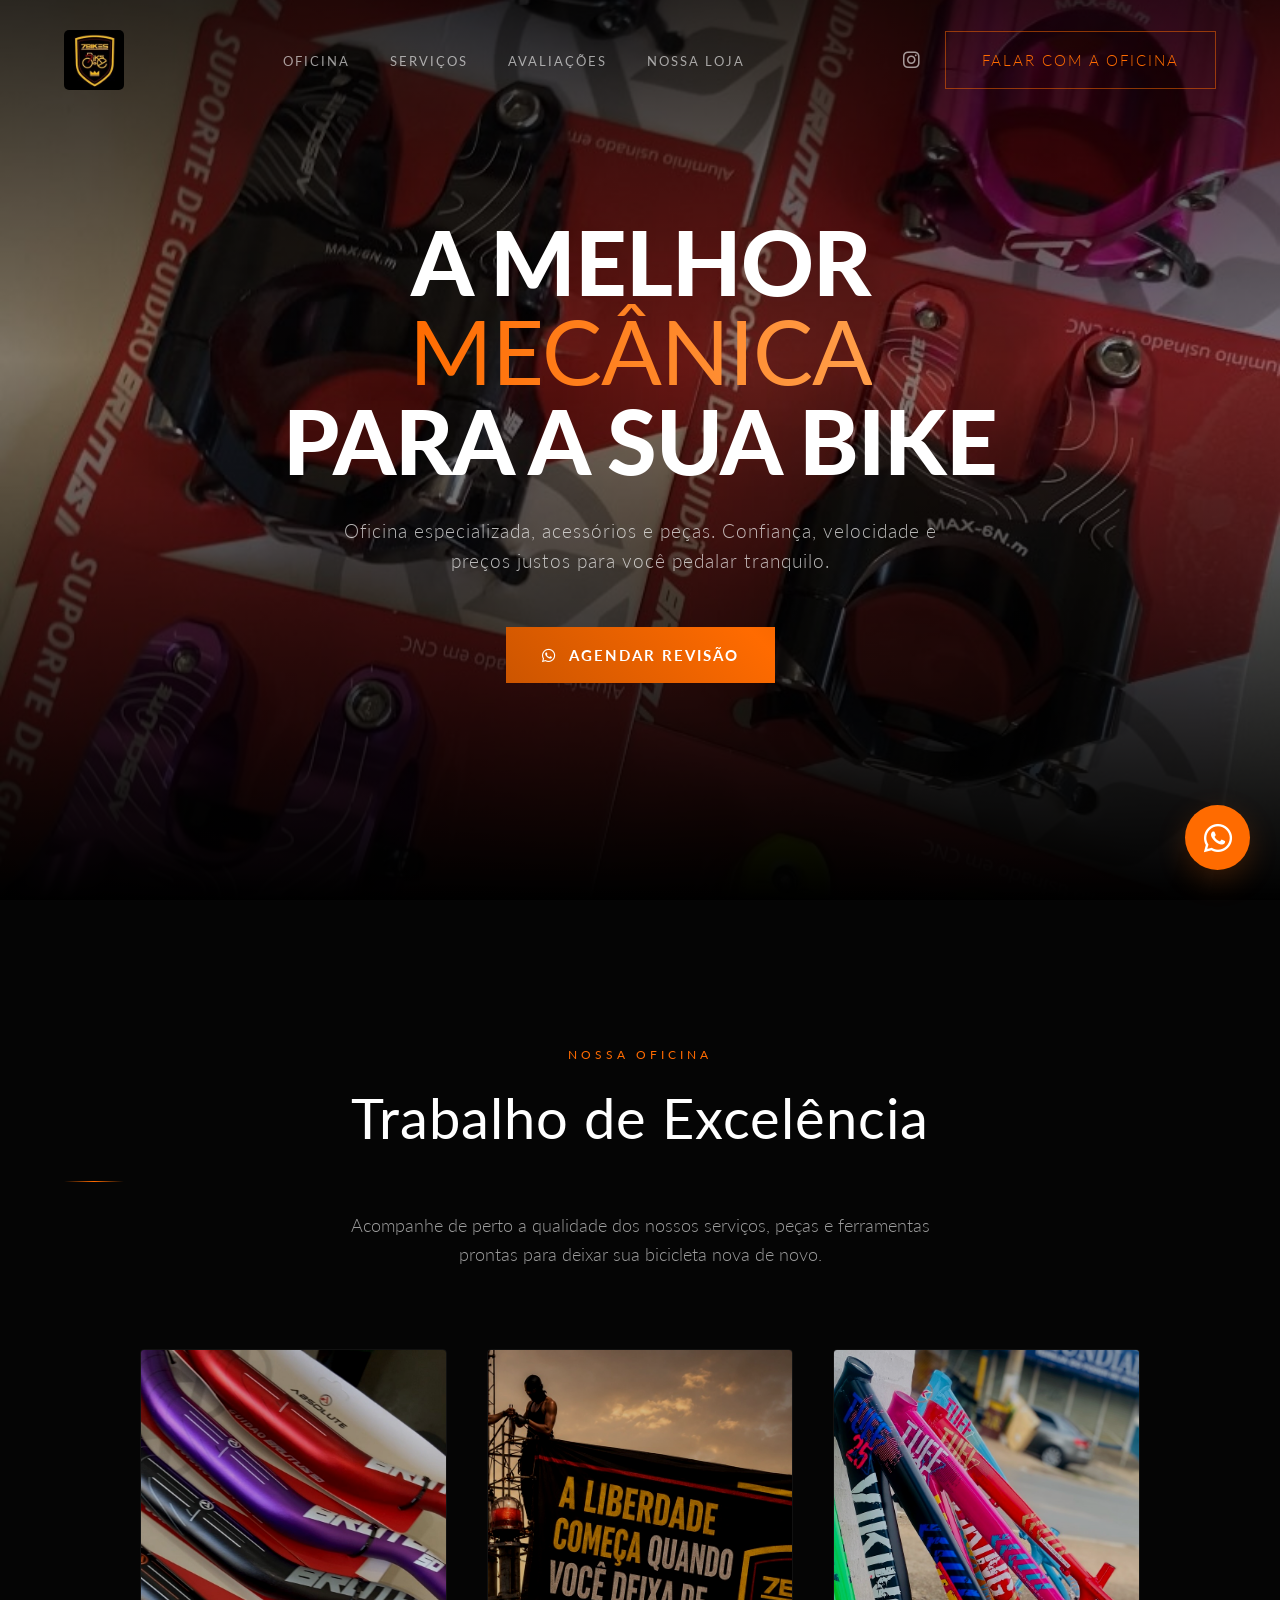
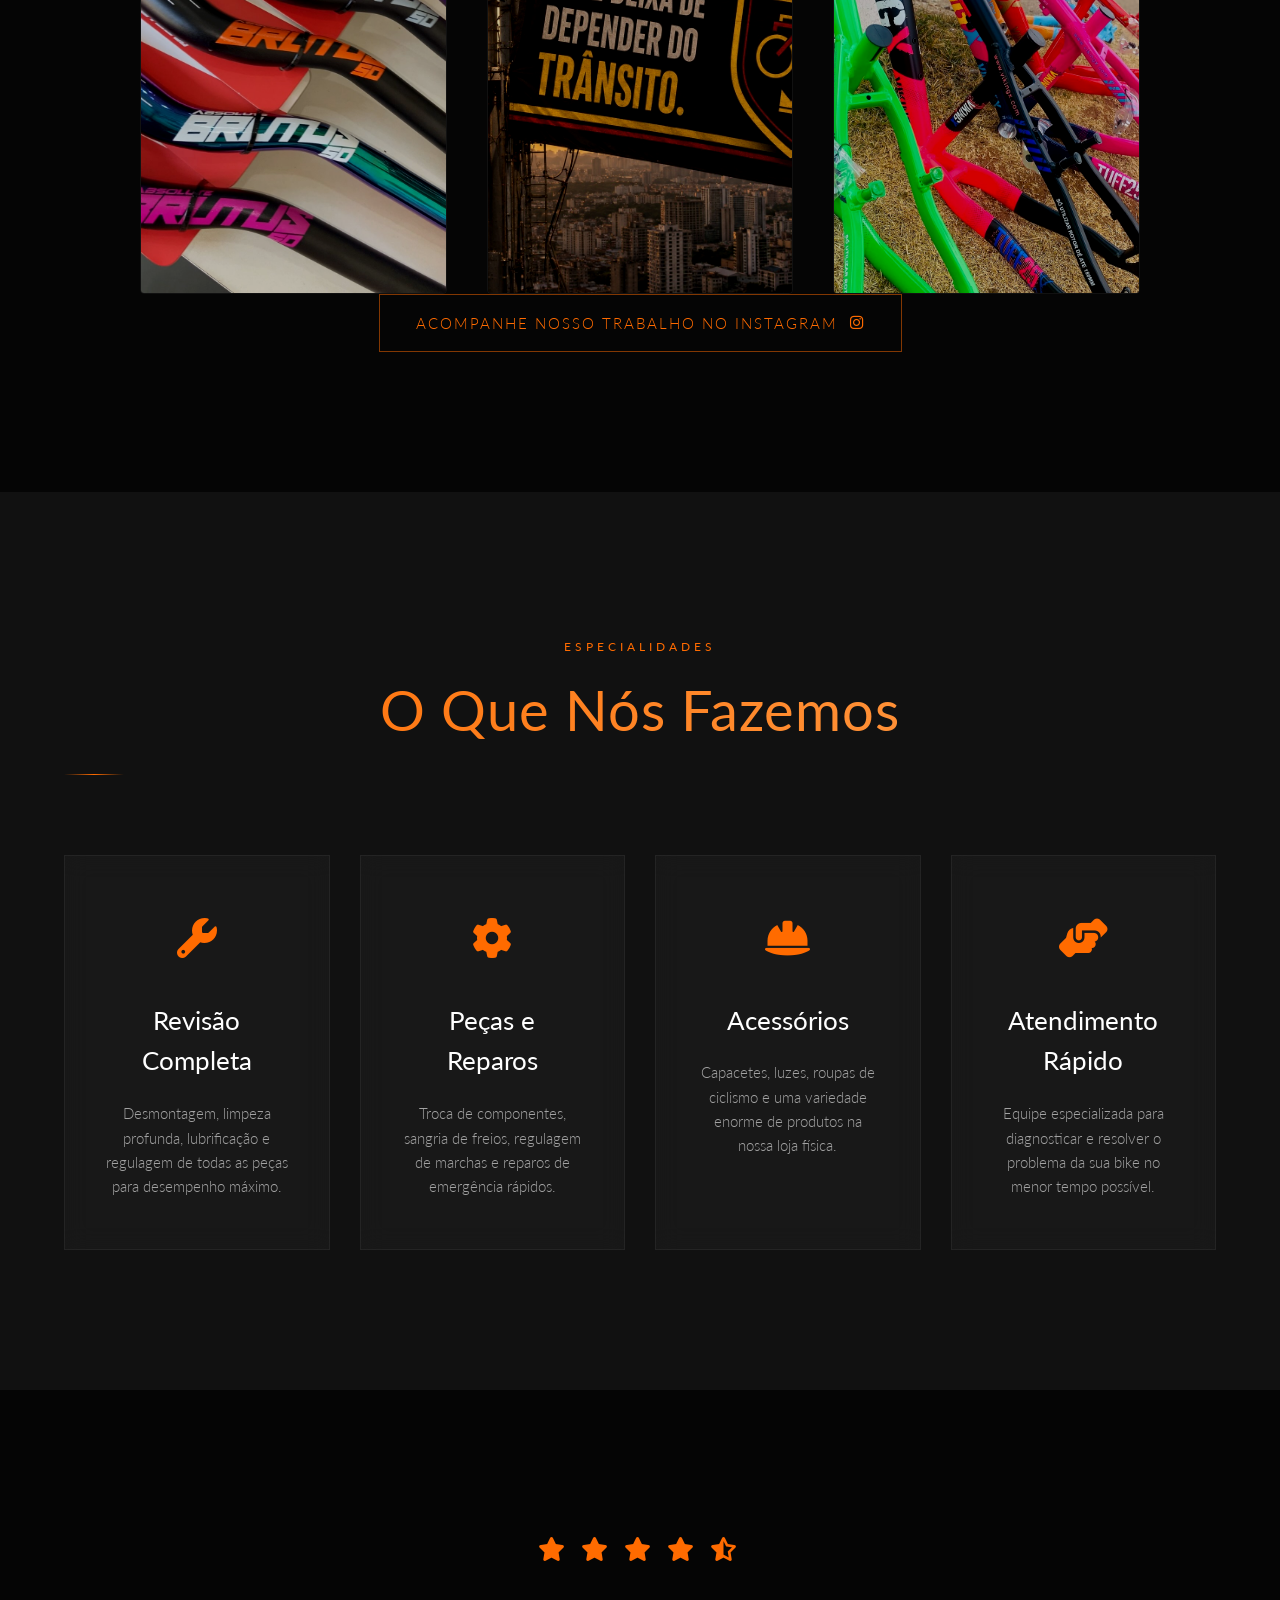
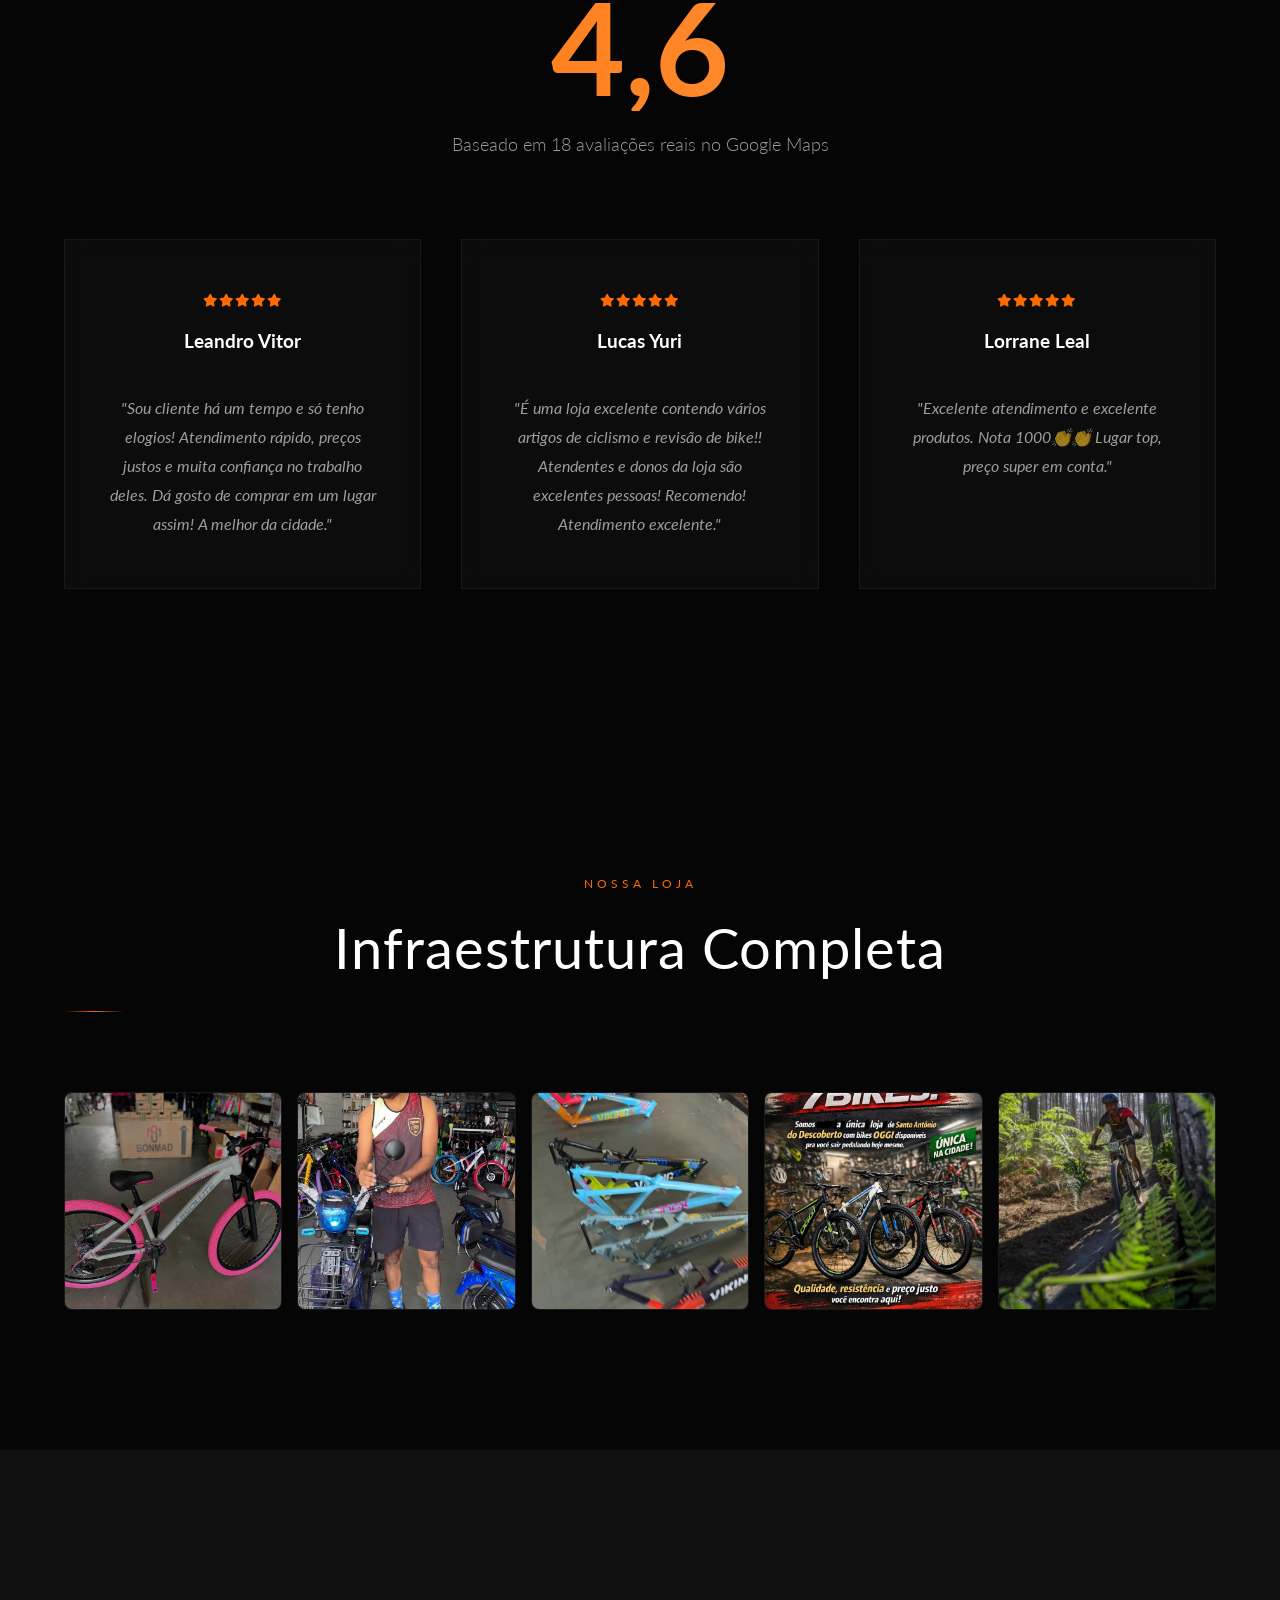
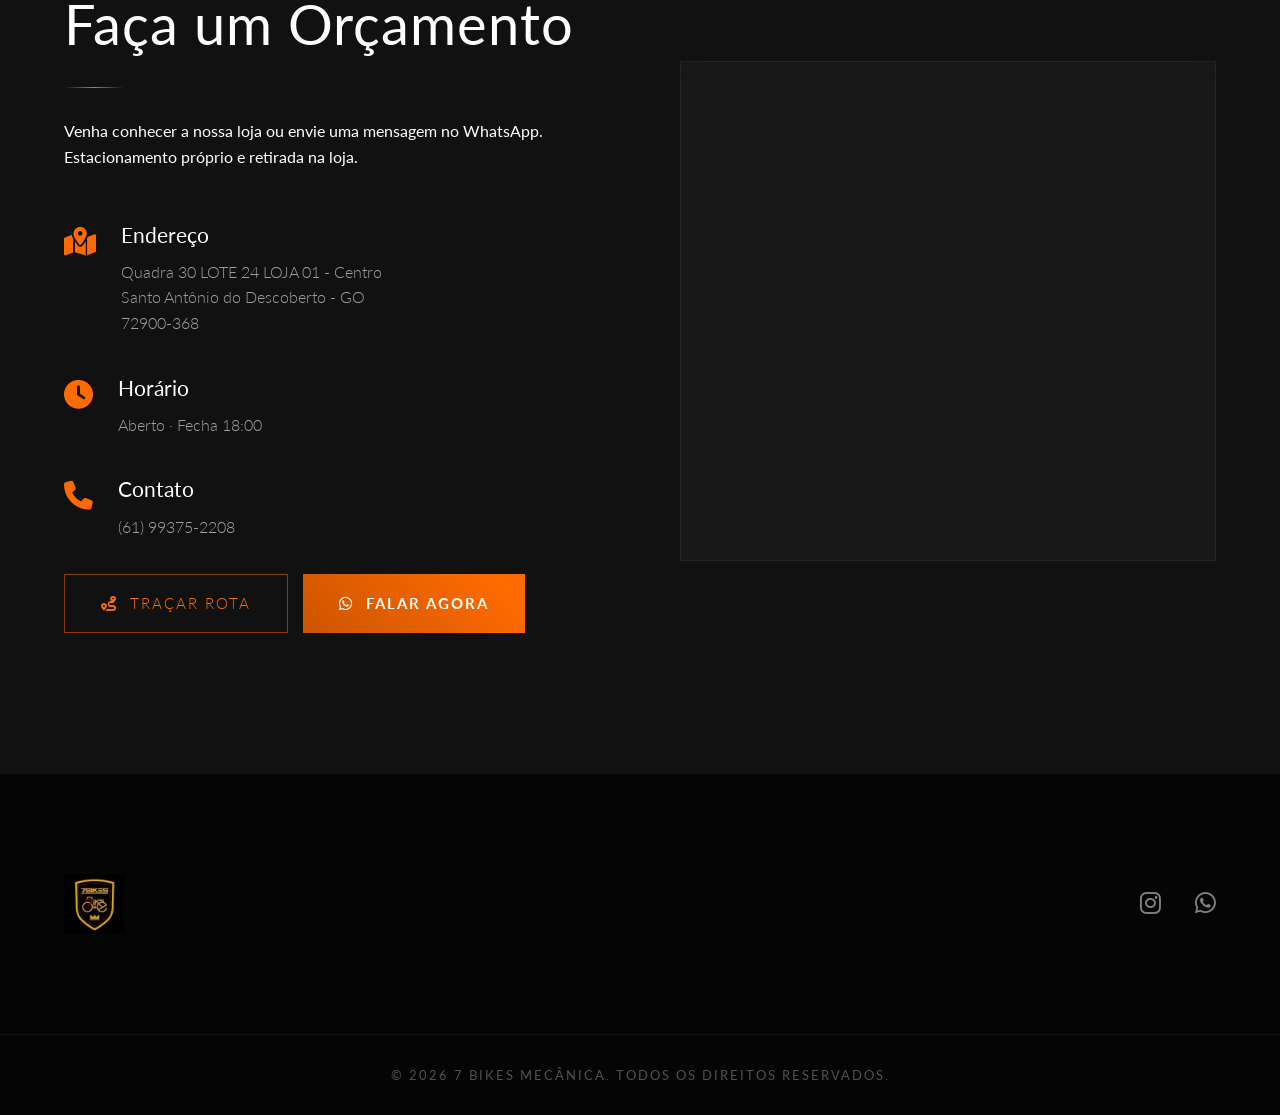
==== index.html @ 2db112a1 "feat: initial commit for 7 Bikes mechanical shop template" ====
<!DOCTYPE html>
<html lang="pt-BR">
<head>
    <meta charset="UTF-8">
    <meta name="viewport" content="width=device-width, initial-scale=1.0">
    <title>7 Bikes | Mecânica de Bike e Acessórios</title>
    <meta name="description" content="Especialistas em mecânica, revisão e acessórios para bicicletas em Santo Antônio do Descoberto. Confiança, agilidade e excelência.">
    
    <!-- Favicon -->
    <link rel="icon" href="data:image/svg+xml,<svg xmlns=%22http://www.w3.org/2000/svg%22 viewBox=%220 0 100 100%22><text y=%22.9em%22 font-size=%2290%22>🚴</text></svg>">
    
    <!-- Fonts -->
    <link rel="preconnect" href="https://fonts.googleapis.com">
    <link rel="preconnect" href="https://fonts.gstatic.com" crossorigin>
    <link href="https://fonts.googleapis.com/css2?family=Lato:wght@300;400;700;900&display=swap" rel="stylesheet">
    
    <!-- Icons -->
    <link rel="stylesheet" href="https://cdnjs.cloudflare.com/ajax/libs/font-awesome/6.4.0/css/all.min.css">
    
    <!-- AOS Animation CSS -->
    <link href="https://unpkg.com/aos@2.3.1/dist/aos.css" rel="stylesheet">

    <!-- CSS -->
    <link rel="stylesheet" href="style.css">
</head>
<body>

    <!-- Header -->
    <header class="header">
        <div class="container header__inner">
            <a href="#" class="logo" data-aos="fade-down" data-aos-duration="1000">
                <img src="img/logo.jpg" alt="7 Bikes Logo" style="height: 60px; border-radius: 5px; object-fit: contain;">
            </a>
            <nav class="nav" data-aos="fade-down" data-aos-duration="1000" data-aos-delay="200">
                <ul class="nav__list">
                    <li><a href="#experiencia" class="nav__link">Oficina</a></li>
                    <li><a href="#especialidades" class="nav__link">Serviços</a></li>
                    <li><a href="#depoimentos" class="nav__link">Avaliações</a></li>
                    <li><a href="#localizacao" class="nav__link">Nossa Loja</a></li>
                </ul>
            </nav>
            <div class="header__actions d-none-mobile" data-aos="fade-down" data-aos-duration="1000" data-aos-delay="400">
                <a href="https://www.instagram.com/7bikes_sad/" target="_blank" class="social-icon">
                    <i class="fa-brands fa-instagram"></i>
                </a>
                <a href="https://wa.me/5561993752208?text=Olá,%20preciso%20de%20ajuda%20com%20minha%20bike!" target="_blank" class="btn btn--outline">
                    Falar com a Oficina
                </a>
            </div>
        </div>
    </header>

    <!-- Hero Section -->
    <section class="hero" id="home" style="background: url('img/img10.jpg') center/cover no-repeat;">
        <div class="hero__overlay"></div>
        <div class="container hero__content text-center">
            <h1 class="hero__title" data-aos="fade-up" data-aos-duration="1500" style="font-weight: 900; text-transform: uppercase;">A Melhor <em class="text-gold-gradient" style="font-style: normal;">Mecânica</em><br>Para a sua Bike</h1>
            <p class="hero__subtitle" data-aos="fade-up" data-aos-duration="1500" data-aos-delay="300">Oficina especializada, acessórios e peças. Confiança, velocidade e preços justos para você pedalar tranquilo.</p>
            <div class="hero__actions justify-center" data-aos="zoom-in" data-aos-duration="1500" data-aos-delay="600">
                <a href="https://wa.me/5561993752208?text=Olá,%20gostaria%20de%20agendar%20uma%20revisão!" target="_blank" class="btn btn--primary">
                    <i class="fa-brands fa-whatsapp"></i> Agendar Revisão
                </a>
            </div>
        </div>
    </section>

    <!-- Oficina Section -->
    <section class="reels section" id="experiencia">
        <div class="container">
            <div class="section__header text-center" data-aos="fade-up">
                <span class="section__tag">Nossa Oficina</span>
                <h2 class="section__title">Trabalho de Excelência</h2>
                <div class="section__divider mx-auto"></div>
                <p class="section__subtitle">Acompanhe de perto a qualidade dos nossos serviços, peças e ferramentas prontas para deixar sua bicicleta nova de novo.</p>
            </div>

            <div class="reels__grid">
                <!-- Foto 1 -->
                <div class="reel-card" data-aos="fade-up" data-aos-delay="100">
                    <img src="img/img15.jpg" alt="Oficina" class="reel-card__img">
                </div>
                <!-- Foto 2 -->
                <div class="reel-card" data-aos="fade-up" data-aos-delay="300">
                    <img src="img/img2.jpg" alt="Oficina" class="reel-card__img">
                </div>
                <!-- Foto 3 -->
                <div class="reel-card" data-aos="fade-up" data-aos-delay="500">
                    <img src="img/img18.jpg" alt="Oficina" class="reel-card__img">
                </div>
            </div>
            
            <div class="text-center mt-5" data-aos="fade-in" data-aos-delay="600">
                <a href="https://www.instagram.com/7bikes_sad/" target="_blank" class="btn btn--outline">
                    Acompanhe nosso trabalho no Instagram <i class="fa-brands fa-instagram ml-2"></i>
                </a>
            </div>
        </div>
    </section>

    <!-- Serviços Section -->
    <section class="services section" id="especialidades" style="background: var(--color-bg-surface);">
        <div class="container">
            <div class="section__header text-center" data-aos="fade-up">
                <span class="section__tag">Especialidades</span>
                <h2 class="section__title text-gold-gradient">O Que Nós Fazemos</h2>
                <div class="section__divider mx-auto"></div>
            </div>

            <div class="services__grid">
                <div class="service-card glass" data-aos="fade-up" data-aos-delay="100">
                    <div class="service-card__icon"><i class="fa-solid fa-wrench"></i></div>
                    <h3 class="service-card__title">Revisão Completa</h3>
                    <p class="service-card__desc">Desmontagem, limpeza profunda, lubrificação e regulagem de todas as peças para desempenho máximo.</p>
                </div>
                <div class="service-card glass" data-aos="fade-up" data-aos-delay="200">
                    <div class="service-card__icon"><i class="fa-solid fa-gear"></i></div>
                    <h3 class="service-card__title">Peças e Reparos</h3>
                    <p class="service-card__desc">Troca de componentes, sangria de freios, regulagem de marchas e reparos de emergência rápidos.</p>
                </div>
                <div class="service-card glass" data-aos="fade-up" data-aos-delay="300">
                    <div class="service-card__icon"><i class="fa-solid fa-helmet-safety"></i></div>
                    <h3 class="service-card__title">Acessórios</h3>
                    <p class="service-card__desc">Capacetes, luzes, roupas de ciclismo e uma variedade enorme de produtos na nossa loja física.</p>
                </div>
                <div class="service-card glass" data-aos="fade-up" data-aos-delay="400">
                    <div class="service-card__icon"><i class="fa-solid fa-handshake-angle"></i></div>
                    <h3 class="service-card__title">Atendimento Rápido</h3>
                    <p class="service-card__desc">Equipe especializada para diagnosticar e resolver o problema da sua bike no menor tempo possível.</p>
                </div>
            </div>
        </div>
    </section>

    <!-- Testimonials / Authority Section -->
    <section class="testimonials section" id="depoimentos">
        <div class="container">
            <div class="authority-banner text-center mb-5" data-aos="zoom-in">
                <div class="stars">
                    <i class="fa-solid fa-star"></i>
                    <i class="fa-solid fa-star"></i>
                    <i class="fa-solid fa-star"></i>
                    <i class="fa-solid fa-star"></i>
                    <i class="fa-solid fa-star-half-stroke"></i>
                </div>
                <h2 class="authority-score text-gold-gradient">4,6</h2>
                <p class="section__subtitle" style="margin-top: 20px;">Baseado em 18 avaliações reais no Google Maps</p>
            </div>

            <div class="testimonials__grid" style="grid-template-columns: repeat(auto-fit, minmax(300px, 1fr));">
                <!-- Testimonial 1 -->
                <div class="testimonial-card glass" data-aos="fade-up" data-aos-delay="100">
                    <div class="testimonial-card__header">
                        <div class="stars-small">
                            <i class="fa-solid fa-star"></i><i class="fa-solid fa-star"></i><i class="fa-solid fa-star"></i><i class="fa-solid fa-star"></i><i class="fa-solid fa-star"></i>
                        </div>
                        <h4>Leandro Vitor</h4>
                    </div>
                    <p class="testimonial-card__text">"Sou cliente há um tempo e só tenho elogios! Atendimento rápido, preços justos e muita confiança no trabalho deles. Dá gosto de comprar em um lugar assim! A melhor da cidade."</p>
                </div>
                
                <!-- Testimonial 2 -->
                <div class="testimonial-card glass" data-aos="fade-up" data-aos-delay="300">
                    <div class="testimonial-card__header">
                        <div class="stars-small">
                            <i class="fa-solid fa-star"></i><i class="fa-solid fa-star"></i><i class="fa-solid fa-star"></i><i class="fa-solid fa-star"></i><i class="fa-solid fa-star"></i>
                        </div>
                        <h4>Lucas Yuri</h4>
                    </div>
                    <p class="testimonial-card__text">"É uma loja excelente contendo vários artigos de ciclismo e revisão de bike!! Atendentes e donos da loja são excelentes pessoas! Recomendo! Atendimento excelente."</p>
                </div>

                <!-- Testimonial 3 -->
                <div class="testimonial-card glass" data-aos="fade-up" data-aos-delay="500">
                    <div class="testimonial-card__header">
                        <div class="stars-small">
                            <i class="fa-solid fa-star"></i><i class="fa-solid fa-star"></i><i class="fa-solid fa-star"></i><i class="fa-solid fa-star"></i><i class="fa-solid fa-star"></i>
                        </div>
                        <h4>Lorrane Leal</h4>
                    </div>
                    <p class="testimonial-card__text">"Excelente atendimento e excelente produtos. Nota 1000👏👏 Lugar top, preço super em conta."</p>
                </div>
            </div>
        </div>
    </section>

    <!-- Gallery Masonry -->
    <section class="gallery section">
        <div class="container" data-aos="fade-up">
            <div class="section__header text-center">
                <span class="section__tag">Nossa Loja</span>
                <h2 class="section__title">Infraestrutura Completa</h2>
                <div class="section__divider mx-auto"></div>
            </div>
            
            <div class="comparison-grid" style="display: grid; grid-template-columns: repeat(auto-fit, minmax(200px, 1fr)); gap: 15px;">
                <div class="glass" style="border-radius: 8px; overflow: hidden;"><img src="img/img11.jpg" alt="7 Bikes" style="width: 100%; height: 100%; object-fit: cover; aspect-ratio: 1/1;"></div>
                <div class="glass" style="border-radius: 8px; overflow: hidden;"><img src="img/img16.jpg" alt="7 Bikes" style="width: 100%; height: 100%; object-fit: cover; aspect-ratio: 1/1;"></div>
                <div class="glass" style="border-radius: 8px; overflow: hidden;"><img src="img/img12.jpg" alt="7 Bikes" style="width: 100%; height: 100%; object-fit: cover; aspect-ratio: 1/1;"></div>
                <div class="glass" style="border-radius: 8px; overflow: hidden;"><img src="img/img14.jpg" alt="7 Bikes" style="width: 100%; height: 100%; object-fit: cover; aspect-ratio: 1/1;"></div>
                <div class="glass" style="border-radius: 8px; overflow: hidden;"><img src="img/img20.webp" alt="7 Bikes" style="width: 100%; height: 100%; object-fit: cover; aspect-ratio: 1/1;"></div>
            </div>
        </div>
    </section>

    <!-- Localização Section -->
    <section class="location section" id="localizacao" style="background: var(--color-bg-surface);">
        <div class="container">
            <div class="location__wrapper">
                <div class="location__info" data-aos="fade-right">
                    <h2 class="section__title">Faça um Orçamento</h2>
                    <div class="section__divider"></div>
                    <p class="mb-5">Venha conhecer a nossa loja ou envie uma mensagem no WhatsApp. Estacionamento próprio e retirada na loja.</p>
                    
                    <div class="info-item">
                        <div class="info-item__icon"><i class="fa-solid fa-map-location-dot"></i></div>
                        <div class="info-item__content">
                            <h4>Endereço</h4>
                            <p>Quadra 30 LOTE 24 LOJA 01 - Centro<br>Santo Antônio do Descoberto - GO<br>72900-368</p>
                        </div>
                    </div>
                    
                    <div class="info-item">
                        <div class="info-item__icon"><i class="fa-solid fa-clock"></i></div>
                        <div class="info-item__content">
                            <h4>Horário</h4>
                            <p>Aberto · Fecha 18:00</p>
                        </div>
                    </div>
                    
                    <div class="info-item">
                        <div class="info-item__icon"><i class="fa-solid fa-phone"></i></div>
                        <div class="info-item__content">
                            <h4>Contato</h4>
                            <p>(61) 99375-2208</p>
                        </div>
                    </div>

                    <div class="mt-5" style="display:flex; gap:15px; flex-wrap:wrap;">
                        <a href="https://maps.google.com/?q=Quadra+30+LOTE+24+LOJA+01+-+Centro,+Santo+Antônio+do+Descoberto+-+GO" target="_blank" class="btn btn--outline">
                            <i class="fa-solid fa-route"></i> Traçar Rota
                        </a>
                        <a href="https://wa.me/5561993752208" target="_blank" class="btn btn--primary">
                            <i class="fa-brands fa-whatsapp"></i> Falar Agora
                        </a>
                    </div>
                </div>
                
                <div class="location__map glass" data-aos="fade-left" data-aos-delay="200">
                    <iframe src="https://maps.google.com/maps?q=-15.9433091,-48.2632191&z=17&output=embed" width="100%" height="100%" style="border:0; filter: grayscale(100%) invert(90%) contrast(1.2);" allowfullscreen="" loading="lazy" referrerpolicy="no-referrer-when-downgrade"></iframe>
                </div>
            </div>
        </div>
    </section>

    <!-- Footer -->
    <footer class="footer">
        <div class="container footer__inner">
            <div class="footer__brand" data-aos="fade-up">
                <img src="img/logo.jpg" alt="7 Bikes Logo" style="height: 60px; border-radius: 5px; opacity: 0.9; object-fit: contain;">
            </div>
            <div class="footer__social" data-aos="fade-up" data-aos-delay="200">
                <a href="https://www.instagram.com/7bikes_sad/" target="_blank"><i class="fa-brands fa-instagram"></i></a>
                <a href="https://wa.me/5561993752208" target="_blank"><i class="fa-brands fa-whatsapp"></i></a>
            </div>
        </div>
        <div class="footer__bottom">
            <div class="container text-center">
                &copy; 2026 7 Bikes Mecânica. Todos os direitos reservados.
            </div>
        </div>
    </footer>

    <!-- Floating WhatsApp -->
    <a href="https://wa.me/5561993752208?text=Olá,%20preciso%20de%20ajuda%20com%20minha%20bike!" target="_blank" class="floating-wa" aria-label="Falar no WhatsApp" data-aos="zoom-in" data-aos-delay="1000">
        <i class="fa-brands fa-whatsapp"></i>
    </a>

    <!-- AOS Script -->
    <script src="https://unpkg.com/aos@2.3.1/dist/aos.js"></script>
    
    <!-- Custom Script -->
    <script src="script.js"></script>
</body>
</html>
---- style.css ----
/* =========================================
   Dryanno Lisos e Cachos - Dark Luxury
   ========================================= */

:root {
    /* Ultra Premium Dark Palette - Sporty/Mechanical */
    --color-bg-base: #050505; /* Deeper black */
    --color-bg-surface: #111111; /* Slightly lighter for contrast */
    --color-accent: #FF6B00; /* Vivid Racing Orange */
    --color-accent-light: #FF9E4A; /* Light Orange */
    
    --color-text-main: #ffffff;
    --color-text-muted: rgba(255,255,255,0.6);
    
    /* Typography */
    --font-heading: 'Lato', sans-serif; /* Cleaner, modern look for mechanical */
    --font-body: 'Lato', sans-serif;
    
    /* Layout */
    --container-width: 1200px;
    --border-radius: 4px; /* Slightly sharper for sporty look */
    --transition: all 0.4s cubic-bezier(0.25, 0.8, 0.25, 1);
}

/* Base Reset */
* {
    margin: 0;
    padding: 0;
    box-sizing: border-box;
}

html {
    scroll-behavior: smooth;
    font-size: 16px;
}

body {
    font-family: var(--font-body);
    background-color: var(--color-bg-base);
    color: var(--color-text-main);
    line-height: 1.6;
    overflow-x: hidden;
}

a {
    text-decoration: none;
    color: inherit;
    transition: var(--transition);
}

ul {
    list-style: none;
}

img {
    max-width: 100%;
    height: auto;
    display: block;
}

/* Utilities */
.container {
    max-width: var(--container-width);
    margin: 0 auto;
    padding: 0 24px;
}

.text-center { text-align: center; }
.mt-4 { margin-top: 2rem; }
.mb-4 { margin-bottom: 2rem; }
.mb-5 { margin-bottom: 3rem; }
.mx-auto { margin-left: auto; margin-right: auto; }
.d-none-mobile { display: flex; }
.justify-center { justify-content: center; }

/* Text Gradient Effect */
.text-gold-gradient {
    background: linear-gradient(to right, var(--color-accent), var(--color-accent-light), var(--color-accent));
    -webkit-background-clip: text;
    -webkit-text-fill-color: transparent;
    background-size: 200% auto;
    animation: shine 5s linear infinite;
}

@keyframes shine {
    to { background-position: 200% center; }
}

/* Glassmorphism */
.glass {
    background: rgba(255, 255, 255, 0.03);
    backdrop-filter: blur(12px);
    -webkit-backdrop-filter: blur(12px);
    border: 1px solid rgba(255, 255, 255, 0.05);
}

/* Buttons */
.btn {
    display: inline-flex;
    align-items: center;
    justify-content: center;
    gap: 12px;
    padding: 16px 36px;
    font-family: var(--font-body);
    font-weight: 300;
    font-size: 0.95rem;
    text-transform: uppercase;
    letter-spacing: 2px;
    cursor: pointer;
    transition: var(--transition);
    border-radius: 0px;
    position: relative;
    overflow: hidden;
}

.btn--primary {
    background: linear-gradient(45deg, #CC5500, #FF6B00, #CC5500);
    background-size: 200% auto;
    color: #fff;
    border: none;
    font-weight: 700;
}

.btn--primary:hover {
    background-position: right center;
    transform: translateY(-2px);
    box-shadow: 0 10px 30px rgba(255, 107, 0, 0.3);
}

.btn--outline {
    background-color: transparent;
    border: 1px solid rgba(255, 107, 0, 0.5);
    color: var(--color-accent);
}

.btn--outline:hover {
    border-color: var(--color-accent);
    background-color: rgba(255, 107, 0, 0.05);
    color: var(--color-text-main);
}

/* Sections */
.section {
    padding: 140px 0;
}

.section__header {
    margin-bottom: 80px;
}

.section__tag {
    display: inline-block;
    font-size: 0.75rem;
    text-transform: uppercase;
    letter-spacing: 4px;
    color: var(--color-accent);
    margin-bottom: 20px;
}

.section__title {
    font-family: var(--font-heading);
    font-size: 3.5rem;
    font-weight: 400;
    line-height: 1.2;
    letter-spacing: 1px;
}

.section__subtitle {
    color: var(--color-text-muted);
    font-size: 1.1rem;
    max-width: 600px;
    margin: 0 auto;
    font-weight: 300;
}

.section__divider {
    height: 1px;
    width: 60px;
    background: linear-gradient(90deg, transparent, var(--color-accent), transparent);
    margin: 30px 0;
}

/* Header */
.header {
    position: fixed;
    top: 0;
    left: 0;
    width: 100%;
    z-index: 1000;
    background-color: transparent;
    padding: 30px 0;
    transition: var(--transition);
}

.header.scrolled {
    padding: 15px 0;
    background: rgba(0, 0, 0, 0.85);
    backdrop-filter: blur(15px);
    -webkit-backdrop-filter: blur(15px);
    border-bottom: 1px solid rgba(255, 255, 255, 0.03);
}

.header__inner {
    display: flex;
    justify-content: space-between;
    align-items: center;
}

.logo {
    display: flex;
    flex-direction: column;
}

.logo__text {
    font-family: var(--font-heading);
    font-size: 2rem;
    font-weight: 400;
    letter-spacing: 2px;
    line-height: 1;
    color: #fff;
}

.logo__sub {
    font-size: 0.6rem;
    text-transform: uppercase;
    letter-spacing: 6px;
    color: var(--color-accent);
    margin-top: 6px;
}

.nav__list {
    display: flex;
    gap: 40px;
}

.nav__link {
    font-size: 0.8rem;
    text-transform: uppercase;
    letter-spacing: 2px;
    color: rgba(255, 255, 255, 0.6);
}

.nav__link:hover {
    color: #fff;
}

.header__actions {
    display: flex;
    align-items: center;
    gap: 25px;
}

.social-icon {
    color: rgba(255,255,255,0.6);
    font-size: 1.2rem;
}

.social-icon:hover {
    color: var(--color-accent);
}

/* Hero Section */
.hero {
    position: relative;
    height: 100vh;
    min-height: 800px;
    display: flex;
    align-items: center;
    justify-content: center;
    background: url('img/img5.jpg') center/cover no-repeat;
    background-attachment: fixed; /* Parallax effect */
}

.hero__overlay {
    position: absolute;
    inset: 0;
    background: linear-gradient(180deg, rgba(0,0,0,0.8) 0%, rgba(0,0,0,0.4) 40%, rgba(0,0,0,1) 100%);
}

.hero__content {
    position: relative;
    z-index: 2;
    max-width: 900px;
}

.hero__title {
    font-family: var(--font-heading);
    font-size: clamp(3.5rem, 7vw, 6.5rem);
    font-weight: 400;
    line-height: 1;
    margin-bottom: 30px;
    letter-spacing: -1px;
}

.hero__title em {
    font-style: italic;
    font-weight: 400;
}

.hero__subtitle {
    font-size: 1.2rem;
    color: rgba(255, 255, 255, 0.7);
    margin-bottom: 50px;
    max-width: 600px;
    margin-left: auto;
    margin-right: auto;
    font-weight: 300;
    letter-spacing: 1px;
}

/* Reels / Shorts Grid */
.reels__grid {
    display: grid;
    grid-template-columns: repeat(auto-fit, minmax(280px, 1fr));
    gap: 40px;
    max-width: 1000px;
    margin: 0 auto;
}

.reel-card {
    position: relative;
    overflow: hidden;
    aspect-ratio: 9/16;
    cursor: pointer;
    border: 1px solid rgba(255,255,255,0.05);
    border-radius: 4px;
}

.reel-card__img {
    width: 100%;
    height: 100%;
    object-fit: cover;
    transition: transform 1.2s cubic-bezier(0.25, 1, 0.5, 1);
    filter: brightness(0.8) contrast(1.1);
}

.reel-card__overlay {
    position: absolute;
    inset: 0;
    background: rgba(0,0,0,0.3);
    display: flex;
    align-items: center;
    justify-content: center;
    font-size: 3rem;
    color: rgba(255,255,255,0.5);
    transition: var(--transition);
}

.reel-card:hover .reel-card__img {
    transform: scale(1.08);
    filter: brightness(1);
}

.reel-card:hover .reel-card__overlay {
    background: rgba(212, 175, 55, 0.2);
    color: #fff;
}

/* Services */
.services__grid {
    display: grid;
    grid-template-columns: repeat(auto-fit, minmax(250px, 1fr));
    gap: 30px;
}

.service-card {
    padding: 50px 40px;
    text-align: center;
    transition: var(--transition);
}

.service-card:hover {
    transform: translateY(-10px);
    background: rgba(255,255,255,0.05);
    border-color: rgba(212,175,55,0.3);
}

.service-card__icon {
    font-size: 2.5rem;
    color: var(--color-accent);
    margin-bottom: 30px;
    transition: var(--transition);
}

.service-card:hover .service-card__icon {
    transform: scale(1.1);
    color: var(--color-accent-light);
}

.service-card__title {
    font-family: var(--font-heading);
    font-size: 1.6rem;
    margin-bottom: 20px;
    font-weight: 400;
}

.service-card__desc {
    color: var(--color-text-muted);
    font-size: 0.95rem;
    font-weight: 300;
}

/* Testimonials & Authority */
.authority-score {
    font-family: var(--font-heading);
    font-size: 8rem;
    line-height: 1;
}

.stars {
    color: var(--color-accent);
    font-size: 1.5rem;
    margin-bottom: 15px;
    letter-spacing: 5px;
}

.stars-small {
    color: var(--color-accent);
    font-size: 0.8rem;
    letter-spacing: 2px;
}

.badges .badge {
    display: inline-block;
    padding: 10px 20px;
    border: 1px solid rgba(212,175,55,0.3);
    font-size: 0.75rem;
    margin: 8px;
    color: var(--color-accent);
    text-transform: uppercase;
    letter-spacing: 2px;
}

.testimonials__grid {
    display: grid;
    grid-template-columns: repeat(auto-fit, minmax(300px, 1fr));
    gap: 40px;
    margin-top: 80px;
}

.testimonial-card {
    padding: 50px 40px;
    text-align: center;
}

.testimonial-card__header {
    display: flex;
    flex-direction: column;
    align-items: center;
    margin-bottom: 30px;
}

.testimonial-card h4 {
    font-family: var(--font-heading);
    font-size: 1.2rem;
    margin-bottom: 8px;
    margin-top: 15px;
}

.testimonial-card__text {
    font-style: italic;
    color: rgba(255,255,255,0.6);
    font-size: 1rem;
    line-height: 1.8;
}



/* Location */
.location__wrapper {
    display: grid;
    grid-template-columns: 1fr 1fr;
    gap: 80px;
    align-items: center;
}

.info-item {
    display: flex;
    gap: 25px;
    margin-bottom: 35px;
}

.info-item__icon {
    color: var(--color-accent);
    font-size: 1.8rem;
}

.info-item__content h4 {
    font-family: var(--font-heading);
    font-size: 1.3rem;
    margin-bottom: 8px;
    font-weight: 400;
}

.info-item__content p {
    color: var(--color-text-muted);
    font-weight: 300;
}

.location__map {
    height: 500px;
    border: 1px solid rgba(255,255,255,0.05);
}

/* Footer */
.footer {
    border-top: 1px solid rgba(255,255,255,0.05);
}

.footer__inner {
    padding: 100px 24px;
    display: flex;
    justify-content: space-between;
    align-items: center;
}

.footer__brand h3 {
    font-family: var(--font-heading);
    font-size: 2.2rem;
    font-weight: 400;
}

.footer__social a {
    font-size: 1.5rem;
    color: rgba(255,255,255,0.5);
    margin-left: 30px;
}

.footer__social a:hover {
    color: var(--color-accent);
}

.footer__bottom {
    border-top: 1px solid rgba(255,255,255,0.05);
    padding: 30px 0;
    font-size: 0.8rem;
    color: rgba(255,255,255,0.3);
    letter-spacing: 2px;
    text-transform: uppercase;
}

/* Floating WA */
.floating-wa {
    position: fixed;
    bottom: 30px;
    right: 30px;
    background-color: #FF6B00;
    color: #fff;
    width: 65px;
    height: 65px;
    border-radius: 50%;
    display: flex;
    align-items: center;
    justify-content: center;
    font-size: 32px;
    box-shadow: 0 10px 30px rgba(255, 107, 0, 0.2);
    z-index: 999;
    transition: var(--transition);
}

.floating-wa:hover {
    transform: scale(1.1);
    background-color: #CC5500;
}

/* Responsive */
@media (max-width: 992px) {
    .location__wrapper {
        grid-template-columns: 1fr;
    }
    .footer__inner {
        flex-direction: column;
        text-align: center;
        gap: 40px;
    }
    .footer__social a {
        margin: 0 15px;
    }
}

@media (max-width: 768px) {
    .nav { display: none; }
    .d-none-mobile { display: none; }
    .hero__title { font-size: 3rem; }
    .section__title { font-size: 2.5rem; }
    .authority-score { font-size: 5rem; }
    
    .header {
        background: rgba(0, 0, 0, 0.9);
        padding: 20px 0;
    }
}
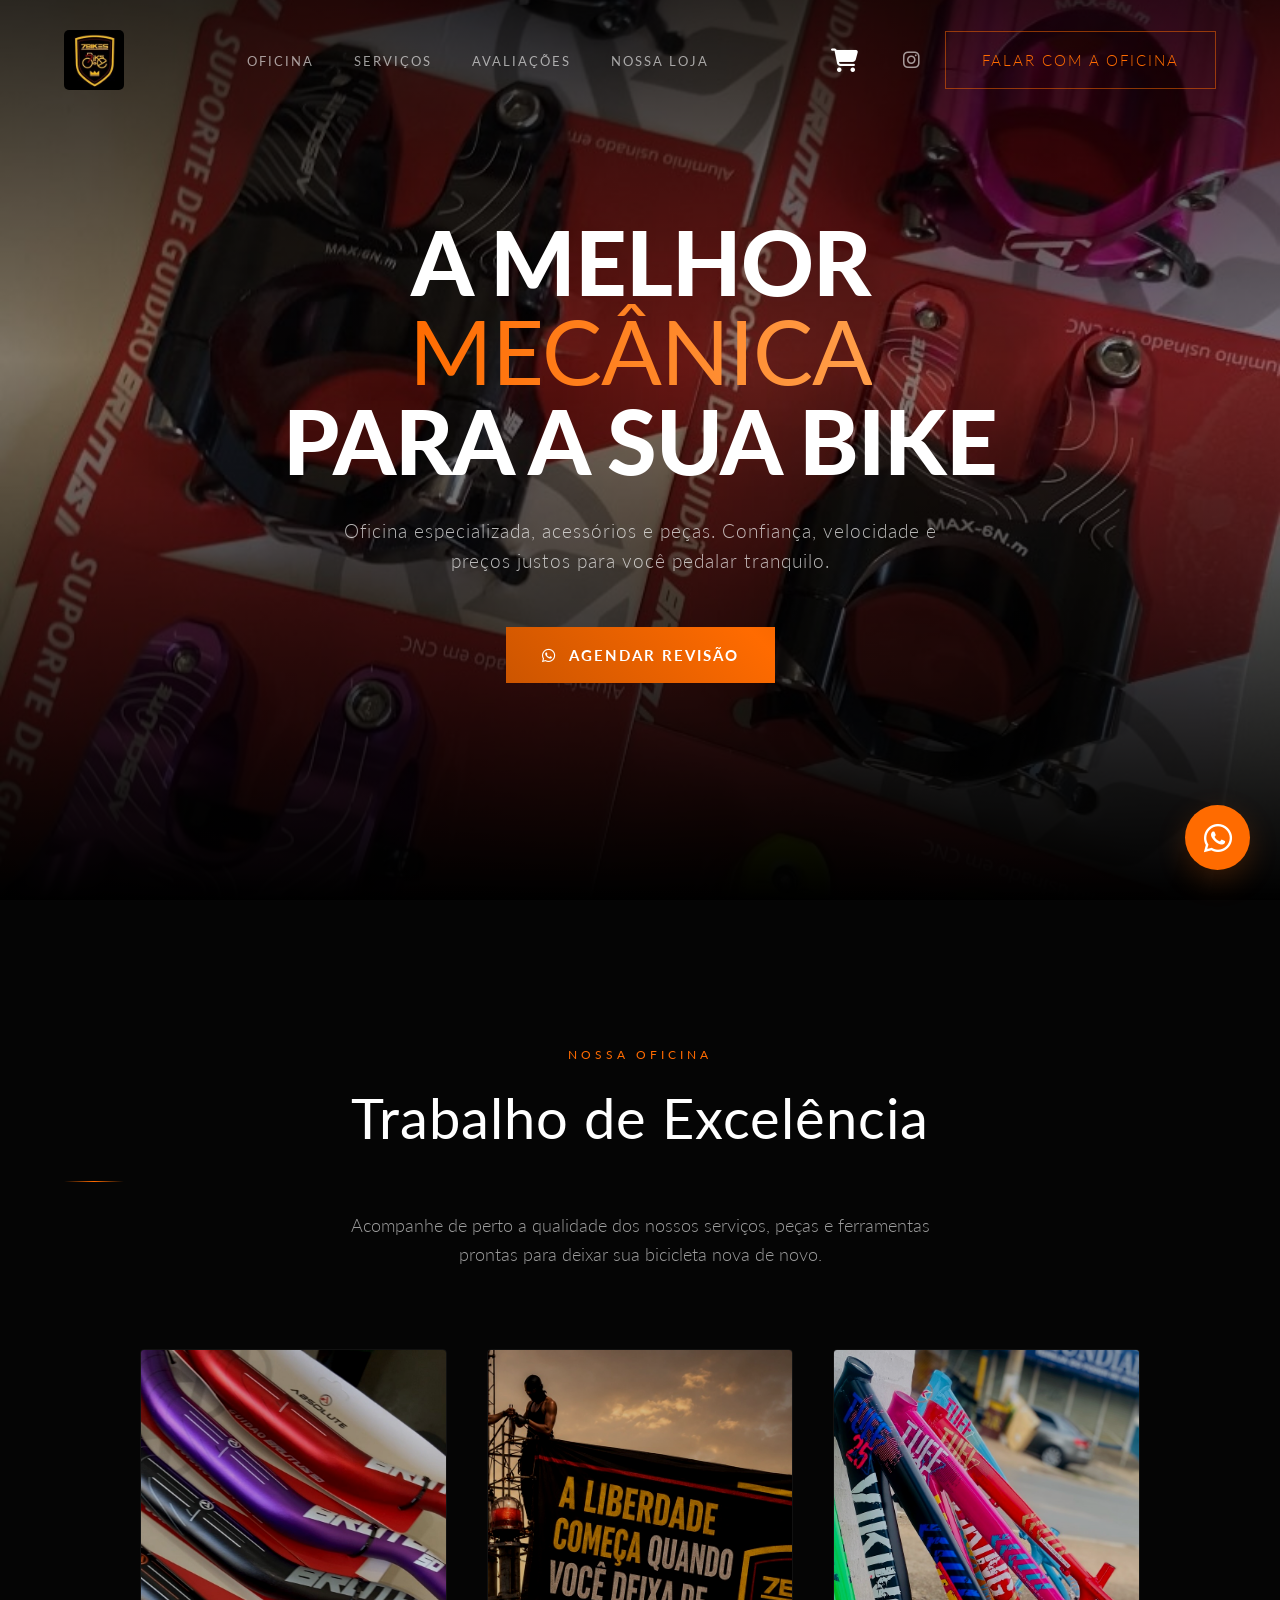
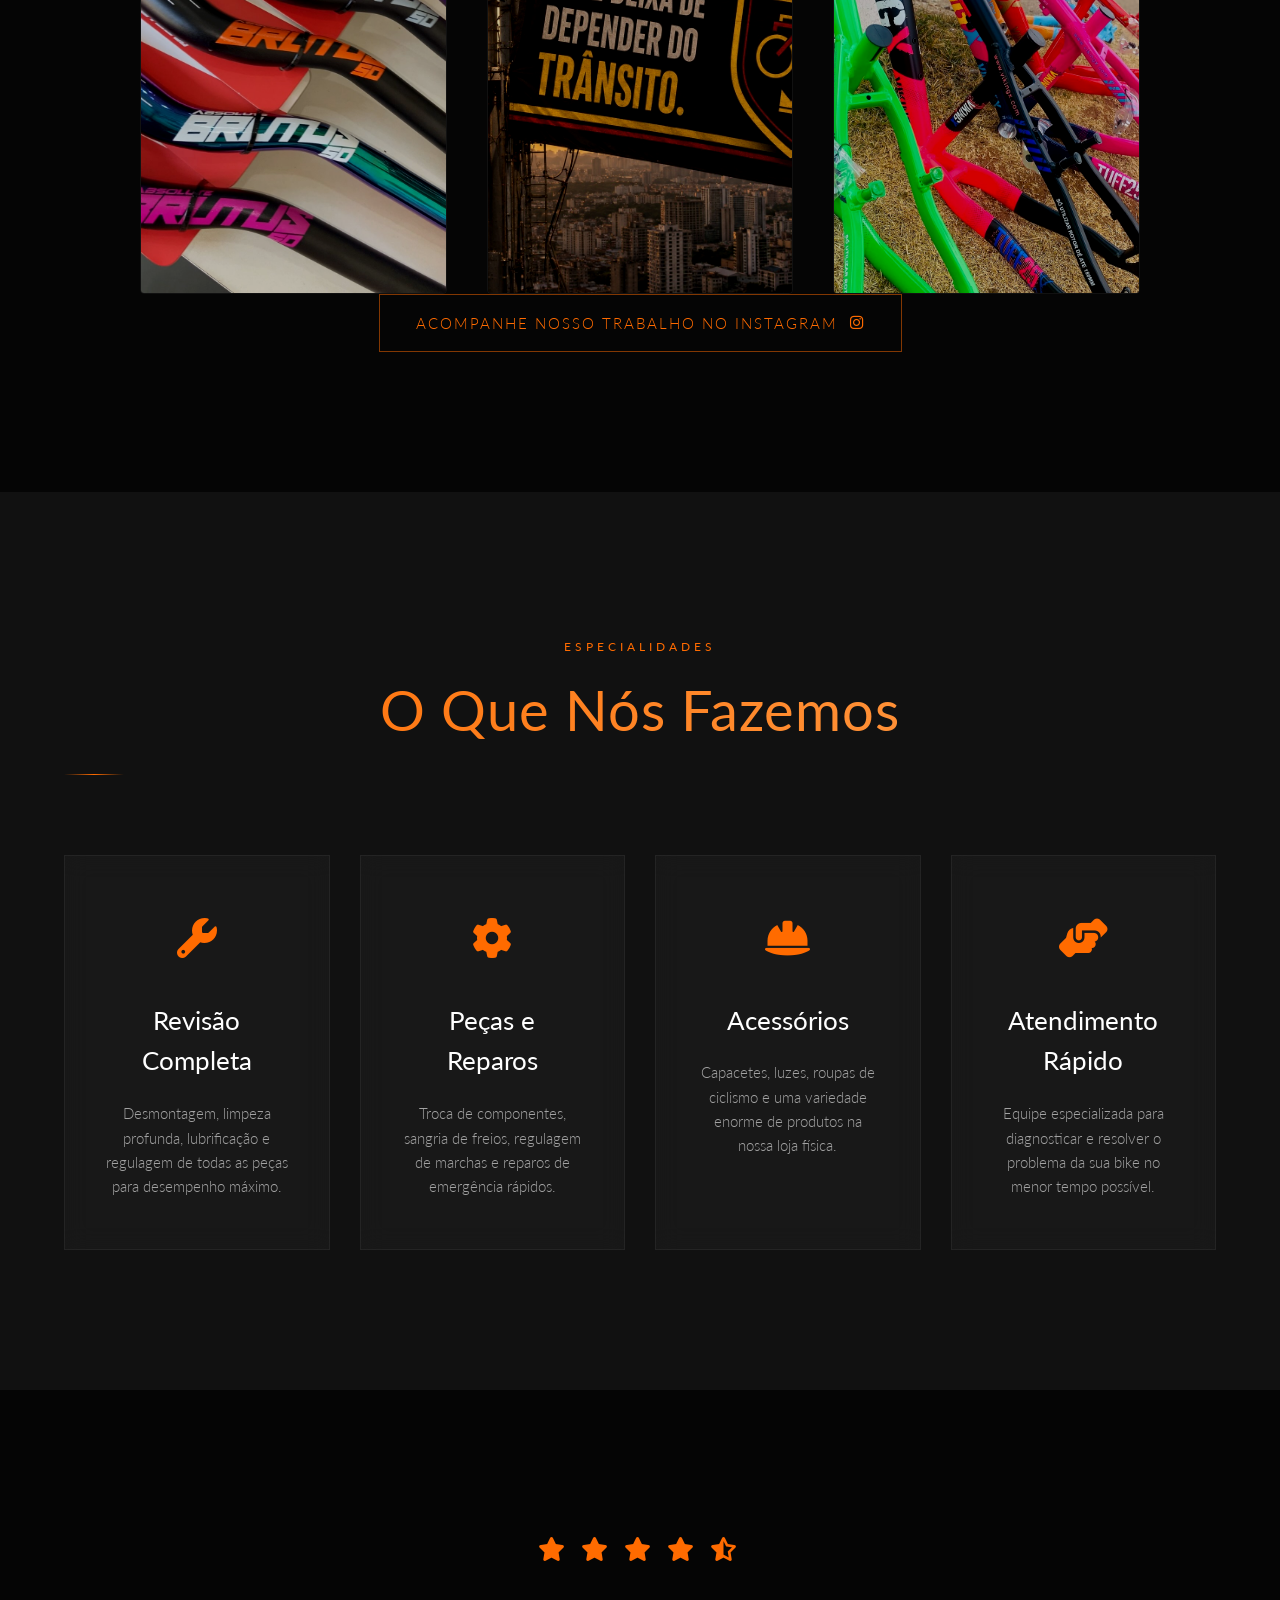
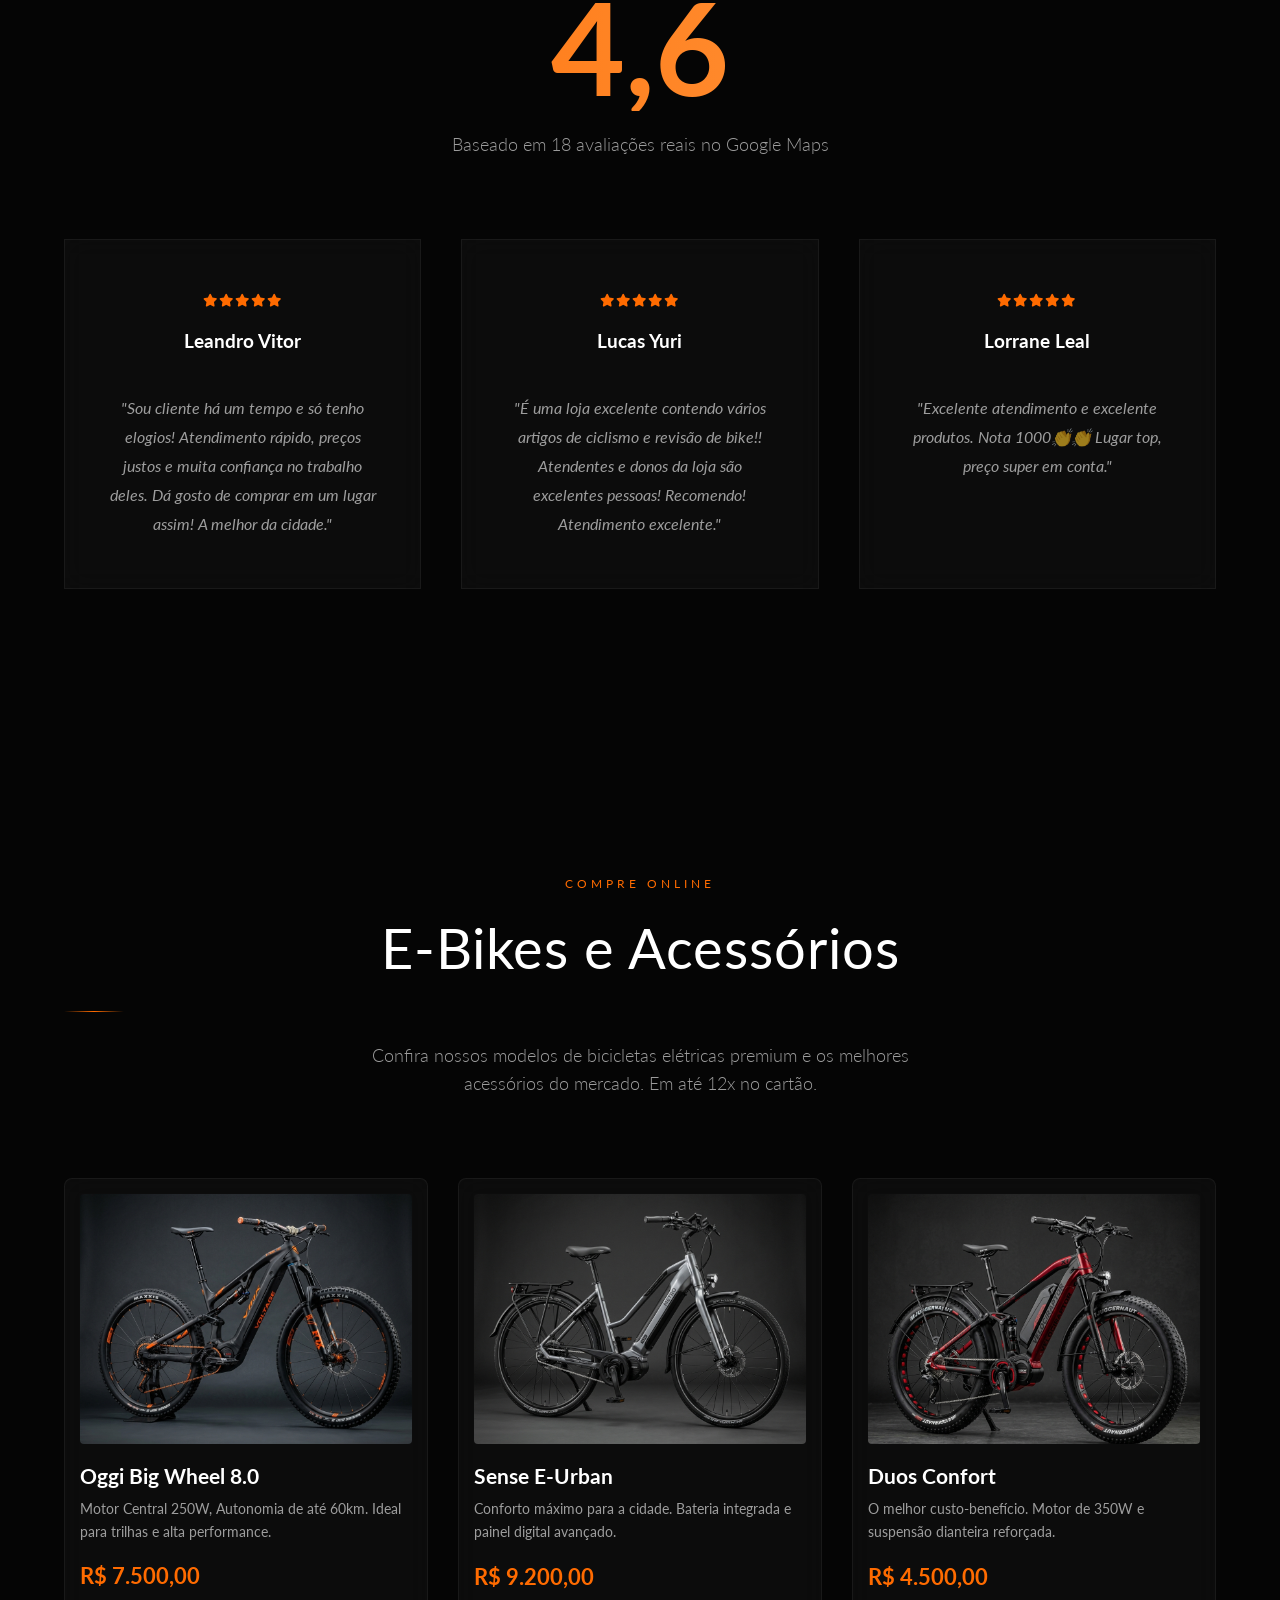
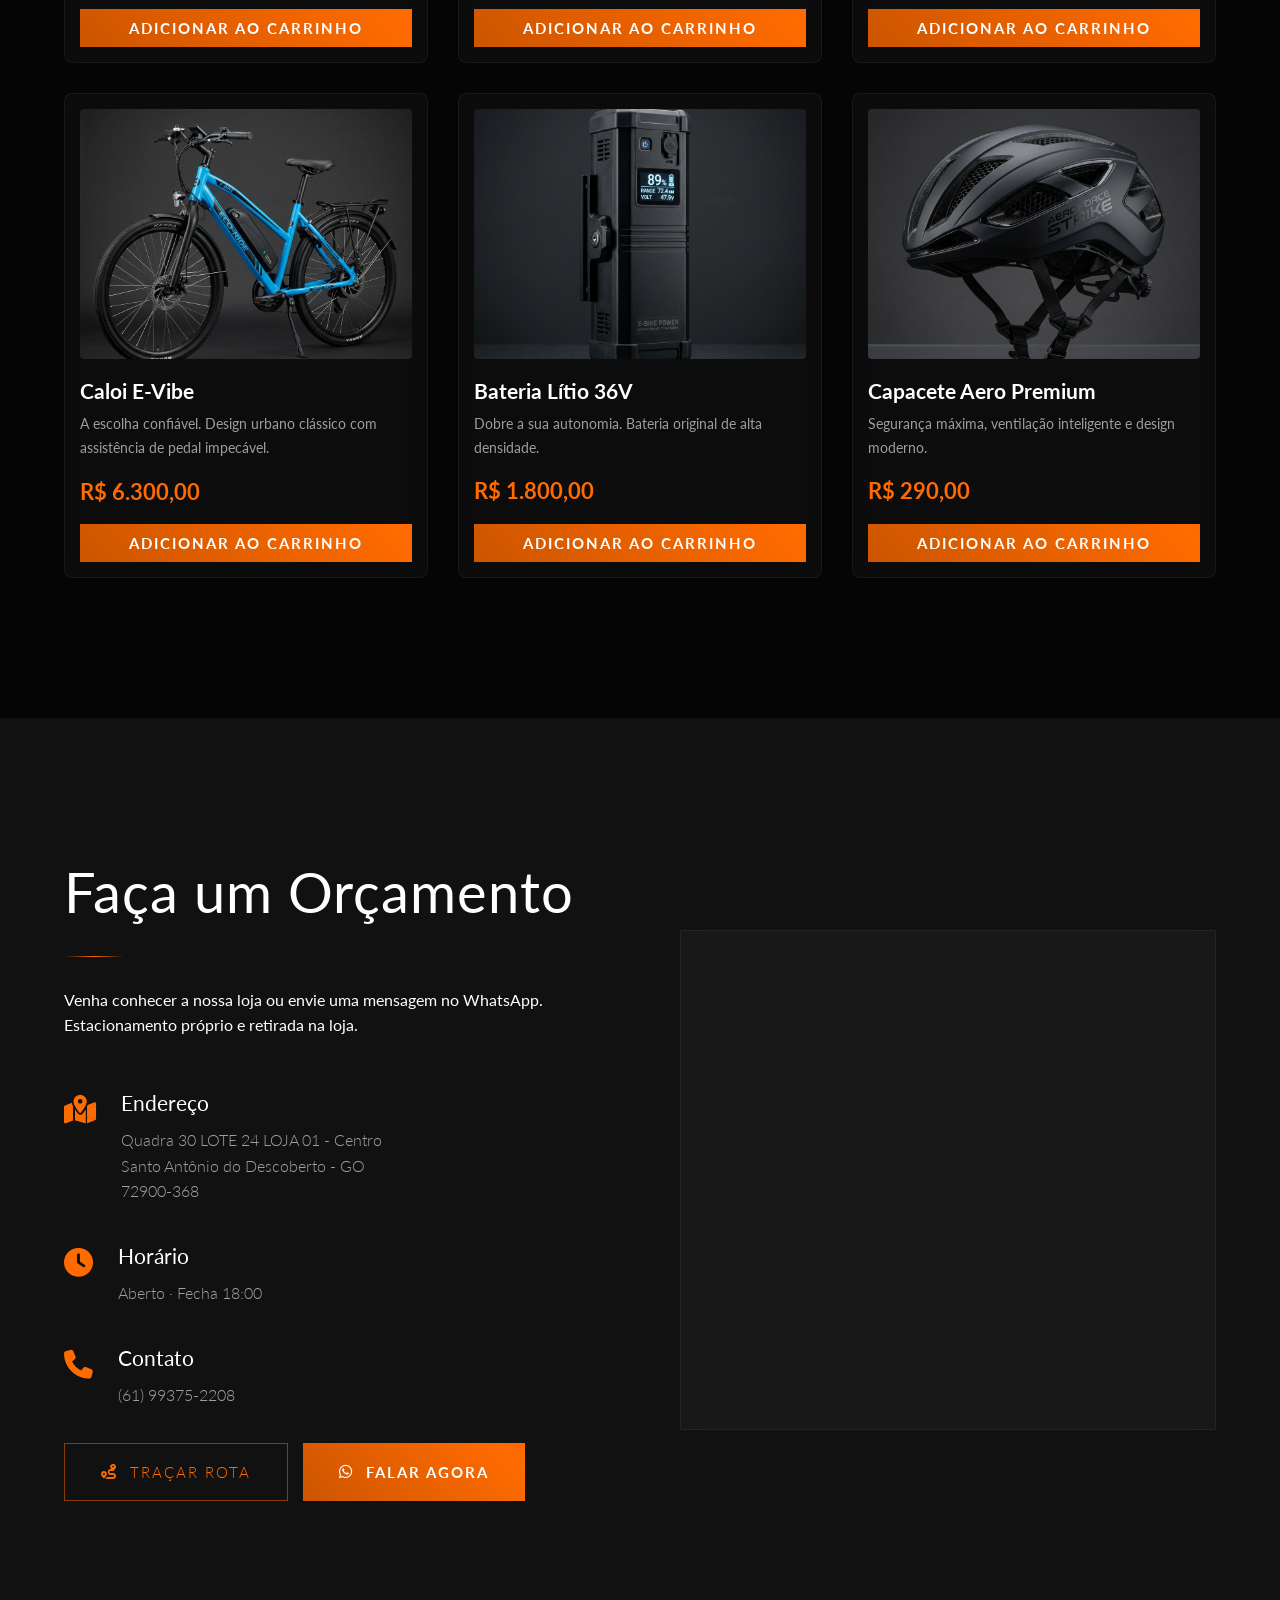
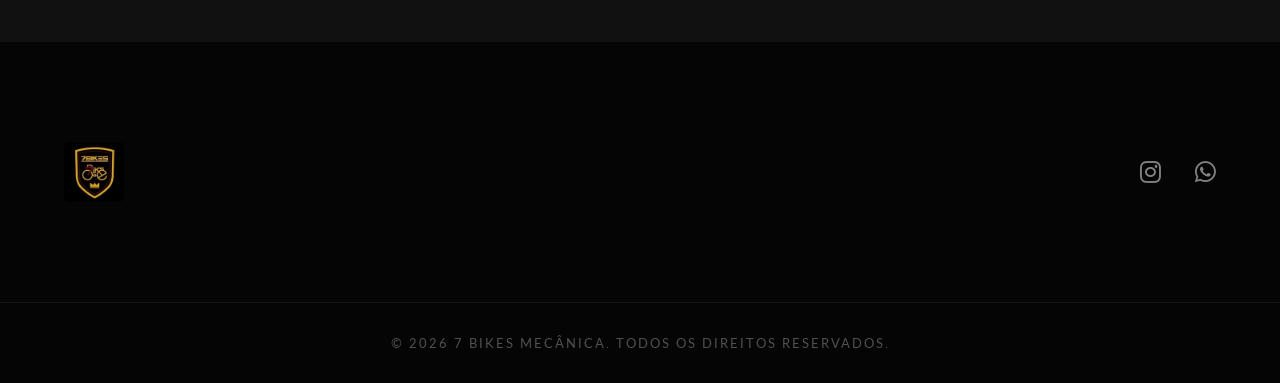
==== commit fb973939: "feat: transform into e-commerce with shopping cart and installment simulator" ====
--- a/index.html
+++ b/index.html
@@ -40,6 +40,10 @@
                 </ul>
             </nav>
             <div class="header__actions d-none-mobile" data-aos="fade-down" data-aos-duration="1000" data-aos-delay="400">
+                <a href="carrinho.html" class="cart-icon" style="position: relative; color: var(--color-text-main); font-size: 1.5rem; margin-right: 20px; transition: color 0.3s;">
+                    <i class="fa-solid fa-cart-shopping"></i>
+                    <span id="cart-badge" style="position: absolute; top: -8px; right: -12px; background: var(--color-accent); color: #fff; font-size: 0.7rem; padding: 2px 6px; border-radius: 50%; font-weight: bold; display: none;">0</span>
+                </a>
                 <a href="https://www.instagram.com/7bikes_sad/" target="_blank" class="social-icon">
                     <i class="fa-brands fa-instagram"></i>
                 </a>
@@ -183,21 +187,95 @@
         </div>
     </section>
 
-    <!-- Gallery Masonry -->
-    <section class="gallery section">
+    <!-- Loja Virtual (Storefront) -->
+    <section class="store section" id="loja">
         <div class="container" data-aos="fade-up">
             <div class="section__header text-center">
-                <span class="section__tag">Nossa Loja</span>
-                <h2 class="section__title">Infraestrutura Completa</h2>
+                <span class="section__tag">Compre Online</span>
+                <h2 class="section__title">E-Bikes e Acessórios</h2>
                 <div class="section__divider mx-auto"></div>
+                <p class="section__subtitle">Confira nossos modelos de bicicletas elétricas premium e os melhores acessórios do mercado. Em até 12x no cartão.</p>
             </div>
             
-            <div class="comparison-grid" style="display: grid; grid-template-columns: repeat(auto-fit, minmax(200px, 1fr)); gap: 15px;">
-                <div class="glass" style="border-radius: 8px; overflow: hidden;"><img src="img/img11.jpg" alt="7 Bikes" style="width: 100%; height: 100%; object-fit: cover; aspect-ratio: 1/1;"></div>
-                <div class="glass" style="border-radius: 8px; overflow: hidden;"><img src="img/img16.jpg" alt="7 Bikes" style="width: 100%; height: 100%; object-fit: cover; aspect-ratio: 1/1;"></div>
-                <div class="glass" style="border-radius: 8px; overflow: hidden;"><img src="img/img12.jpg" alt="7 Bikes" style="width: 100%; height: 100%; object-fit: cover; aspect-ratio: 1/1;"></div>
-                <div class="glass" style="border-radius: 8px; overflow: hidden;"><img src="img/img14.jpg" alt="7 Bikes" style="width: 100%; height: 100%; object-fit: cover; aspect-ratio: 1/1;"></div>
-                <div class="glass" style="border-radius: 8px; overflow: hidden;"><img src="img/img20.webp" alt="7 Bikes" style="width: 100%; height: 100%; object-fit: cover; aspect-ratio: 1/1;"></div>
+            <div class="product-grid" style="display: grid; grid-template-columns: repeat(auto-fit, minmax(280px, 1fr)); gap: 30px; margin-top: 40px;">
+                <!-- Product 1 -->
+                <div class="product-card glass" style="border-radius: 8px; overflow: hidden; display: flex; flex-direction: column; transition: transform 0.3s; padding: 15px;">
+                    <img src="img/product_oggi.jpg" alt="Oggi Big Wheel 8.0" style="width: 100%; height: 250px; object-fit: cover; border-radius: 4px; margin-bottom: 15px;">
+                    <h3 style="font-family: var(--font-heading); font-size: 1.3rem; margin-bottom: 5px;">Oggi Big Wheel 8.0</h3>
+                    <p style="color: var(--color-text-muted); font-size: 0.9rem; margin-bottom: 15px; flex-grow: 1;">Motor Central 250W, Autonomia de até 60km. Ideal para trilhas e alta performance.</p>
+                    <div style="display: flex; justify-content: space-between; align-items: center; margin-bottom: 15px;">
+                        <span style="color: var(--color-accent); font-weight: bold; font-size: 1.4rem;">R$ 7.500,00</span>
+                    </div>
+                    <button class="btn btn--primary add-to-cart" data-id="1" data-name="Oggi Big Wheel 8.0" data-price="7500.00" data-img="img/product_oggi.jpg" style="width: 100%; padding: 10px;">
+                        Adicionar ao Carrinho
+                    </button>
+                </div>
+
+                <!-- Product 2 -->
+                <div class="product-card glass" style="border-radius: 8px; overflow: hidden; display: flex; flex-direction: column; transition: transform 0.3s; padding: 15px;">
+                    <img src="img/product_sense.jpg" alt="Sense E-Urban" style="width: 100%; height: 250px; object-fit: cover; border-radius: 4px; margin-bottom: 15px;">
+                    <h3 style="font-family: var(--font-heading); font-size: 1.3rem; margin-bottom: 5px;">Sense E-Urban</h3>
+                    <p style="color: var(--color-text-muted); font-size: 0.9rem; margin-bottom: 15px; flex-grow: 1;">Conforto máximo para a cidade. Bateria integrada e painel digital avançado.</p>
+                    <div style="display: flex; justify-content: space-between; align-items: center; margin-bottom: 15px;">
+                        <span style="color: var(--color-accent); font-weight: bold; font-size: 1.4rem;">R$ 9.200,00</span>
+                    </div>
+                    <button class="btn btn--primary add-to-cart" data-id="2" data-name="Sense E-Urban" data-price="9200.00" data-img="img/product_sense.jpg" style="width: 100%; padding: 10px;">
+                        Adicionar ao Carrinho
+                    </button>
+                </div>
+
+                <!-- Product 3 -->
+                <div class="product-card glass" style="border-radius: 8px; overflow: hidden; display: flex; flex-direction: column; transition: transform 0.3s; padding: 15px;">
+                    <img src="img/product_duos.jpg" alt="Duos Confort" style="width: 100%; height: 250px; object-fit: cover; border-radius: 4px; margin-bottom: 15px;">
+                    <h3 style="font-family: var(--font-heading); font-size: 1.3rem; margin-bottom: 5px;">Duos Confort</h3>
+                    <p style="color: var(--color-text-muted); font-size: 0.9rem; margin-bottom: 15px; flex-grow: 1;">O melhor custo-benefício. Motor de 350W e suspensão dianteira reforçada.</p>
+                    <div style="display: flex; justify-content: space-between; align-items: center; margin-bottom: 15px;">
+                        <span style="color: var(--color-accent); font-weight: bold; font-size: 1.4rem;">R$ 4.500,00</span>
+                    </div>
+                    <button class="btn btn--primary add-to-cart" data-id="3" data-name="Duos Confort" data-price="4500.00" data-img="img/product_duos.jpg" style="width: 100%; padding: 10px;">
+                        Adicionar ao Carrinho
+                    </button>
+                </div>
+
+                <!-- Product 4 -->
+                <div class="product-card glass" style="border-radius: 8px; overflow: hidden; display: flex; flex-direction: column; transition: transform 0.3s; padding: 15px;">
+                    <img src="img/product_caloi.jpg" alt="Caloi E-Vibe" style="width: 100%; height: 250px; object-fit: cover; border-radius: 4px; margin-bottom: 15px;">
+                    <h3 style="font-family: var(--font-heading); font-size: 1.3rem; margin-bottom: 5px;">Caloi E-Vibe</h3>
+                    <p style="color: var(--color-text-muted); font-size: 0.9rem; margin-bottom: 15px; flex-grow: 1;">A escolha confiável. Design urbano clássico com assistência de pedal impecável.</p>
+                    <div style="display: flex; justify-content: space-between; align-items: center; margin-bottom: 15px;">
+                        <span style="color: var(--color-accent); font-weight: bold; font-size: 1.4rem;">R$ 6.300,00</span>
+                    </div>
+                    <button class="btn btn--primary add-to-cart" data-id="4" data-name="Caloi E-Vibe" data-price="6300.00" data-img="img/product_caloi.jpg" style="width: 100%; padding: 10px;">
+                        Adicionar ao Carrinho
+                    </button>
+                </div>
+                
+                <!-- Product 5 -->
+                <div class="product-card glass" style="border-radius: 8px; overflow: hidden; display: flex; flex-direction: column; transition: transform 0.3s; padding: 15px;">
+                    <img src="img/product_bateria.jpg" alt="Bateria Extra 36V 10Ah" style="width: 100%; height: 250px; object-fit: cover; border-radius: 4px; margin-bottom: 15px;">
+                    <h3 style="font-family: var(--font-heading); font-size: 1.3rem; margin-bottom: 5px;">Bateria Lítio 36V</h3>
+                    <p style="color: var(--color-text-muted); font-size: 0.9rem; margin-bottom: 15px; flex-grow: 1;">Dobre a sua autonomia. Bateria original de alta densidade.</p>
+                    <div style="display: flex; justify-content: space-between; align-items: center; margin-bottom: 15px;">
+                        <span style="color: var(--color-accent); font-weight: bold; font-size: 1.4rem;">R$ 1.800,00</span>
+                    </div>
+                    <button class="btn btn--primary add-to-cart" data-id="5" data-name="Bateria Lítio 36V" data-price="1800.00" data-img="img/product_bateria.jpg" style="width: 100%; padding: 10px;">
+                        Adicionar ao Carrinho
+                    </button>
+                </div>
+
+                <!-- Product 6 -->
+                <div class="product-card glass" style="border-radius: 8px; overflow: hidden; display: flex; flex-direction: column; transition: transform 0.3s; padding: 15px;">
+                    <img src="img/product_capacete.jpg" alt="Capacete Aero" style="width: 100%; height: 250px; object-fit: cover; border-radius: 4px; margin-bottom: 15px;">
+                    <h3 style="font-family: var(--font-heading); font-size: 1.3rem; margin-bottom: 5px;">Capacete Aero Premium</h3>
+                    <p style="color: var(--color-text-muted); font-size: 0.9rem; margin-bottom: 15px; flex-grow: 1;">Segurança máxima, ventilação inteligente e design moderno.</p>
+                    <div style="display: flex; justify-content: space-between; align-items: center; margin-bottom: 15px;">
+                        <span style="color: var(--color-accent); font-weight: bold; font-size: 1.4rem;">R$ 290,00</span>
+                    </div>
+                    <button class="btn btn--primary add-to-cart" data-id="6" data-name="Capacete Aero Premium" data-price="290.00" data-img="img/product_capacete.jpg" style="width: 100%; padding: 10px;">
+                        Adicionar ao Carrinho
+                    </button>
+                </div>
+
             </div>
         </div>
     </section>
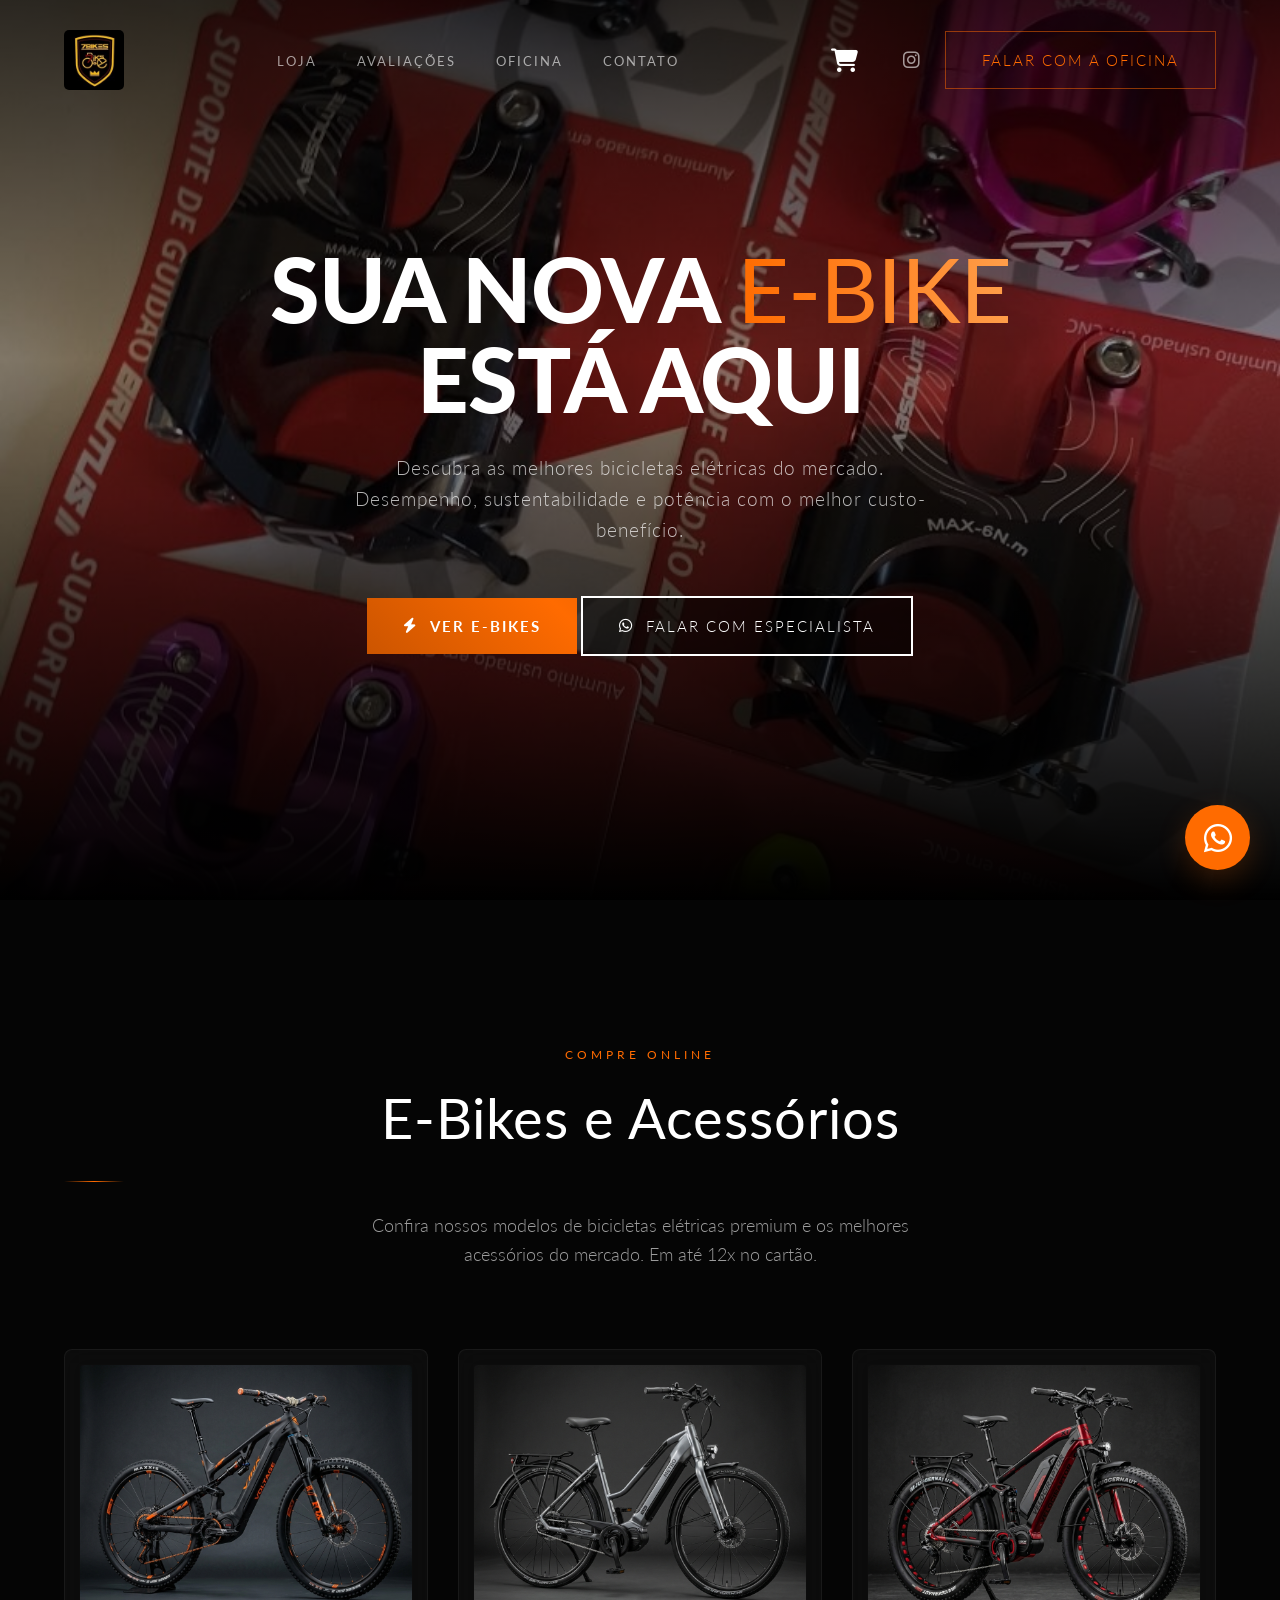
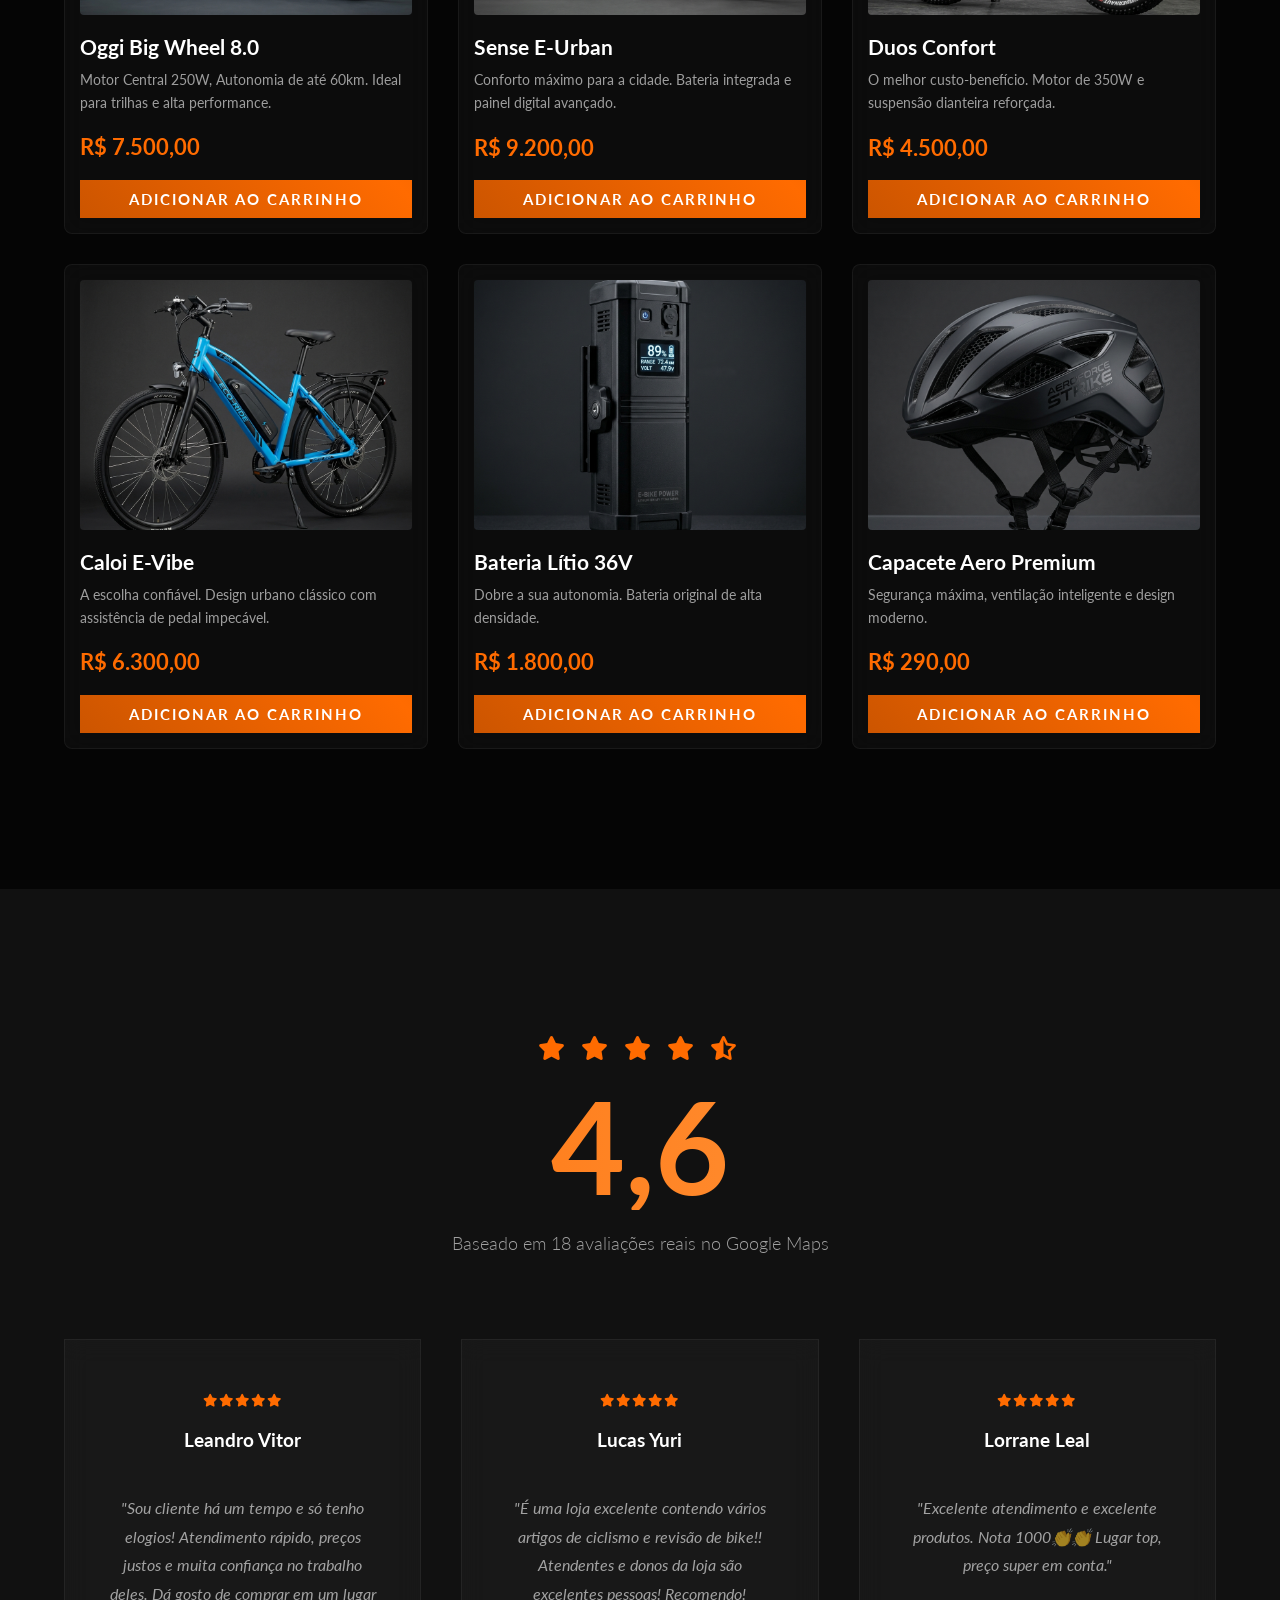
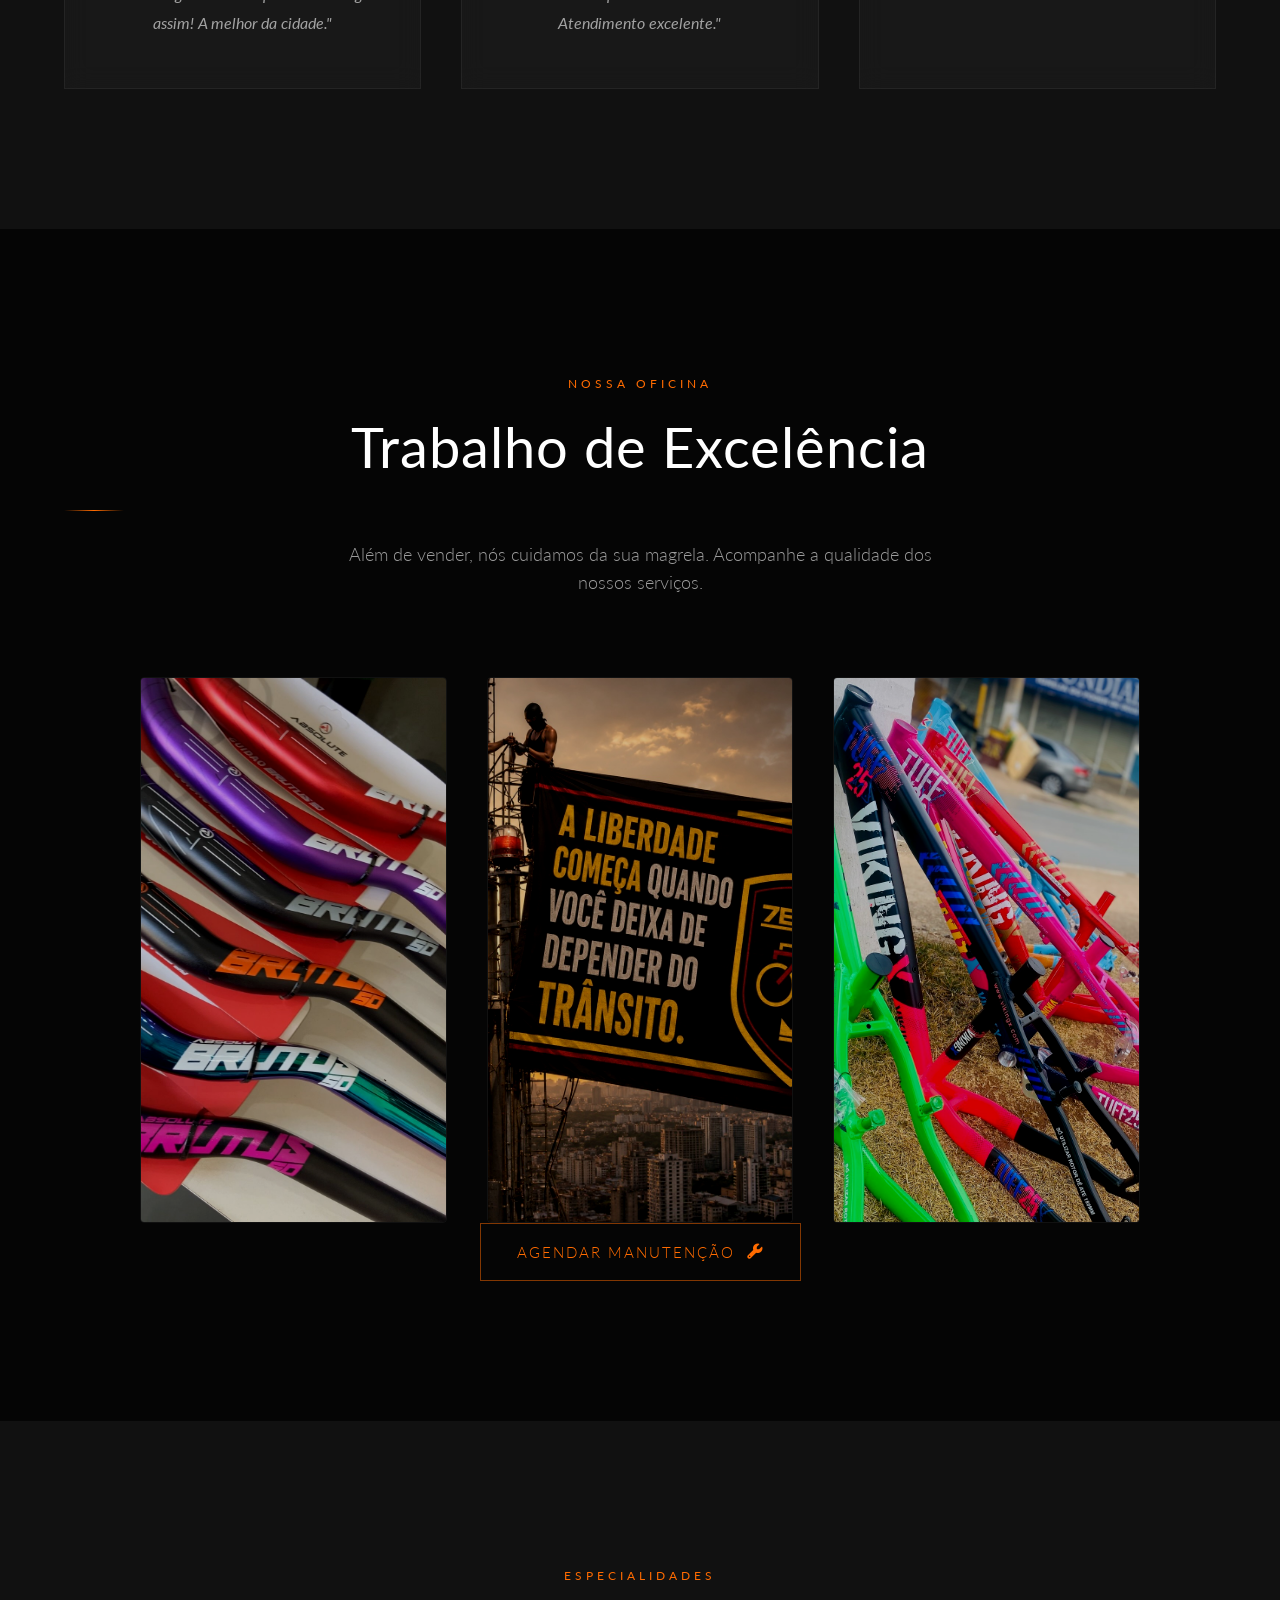
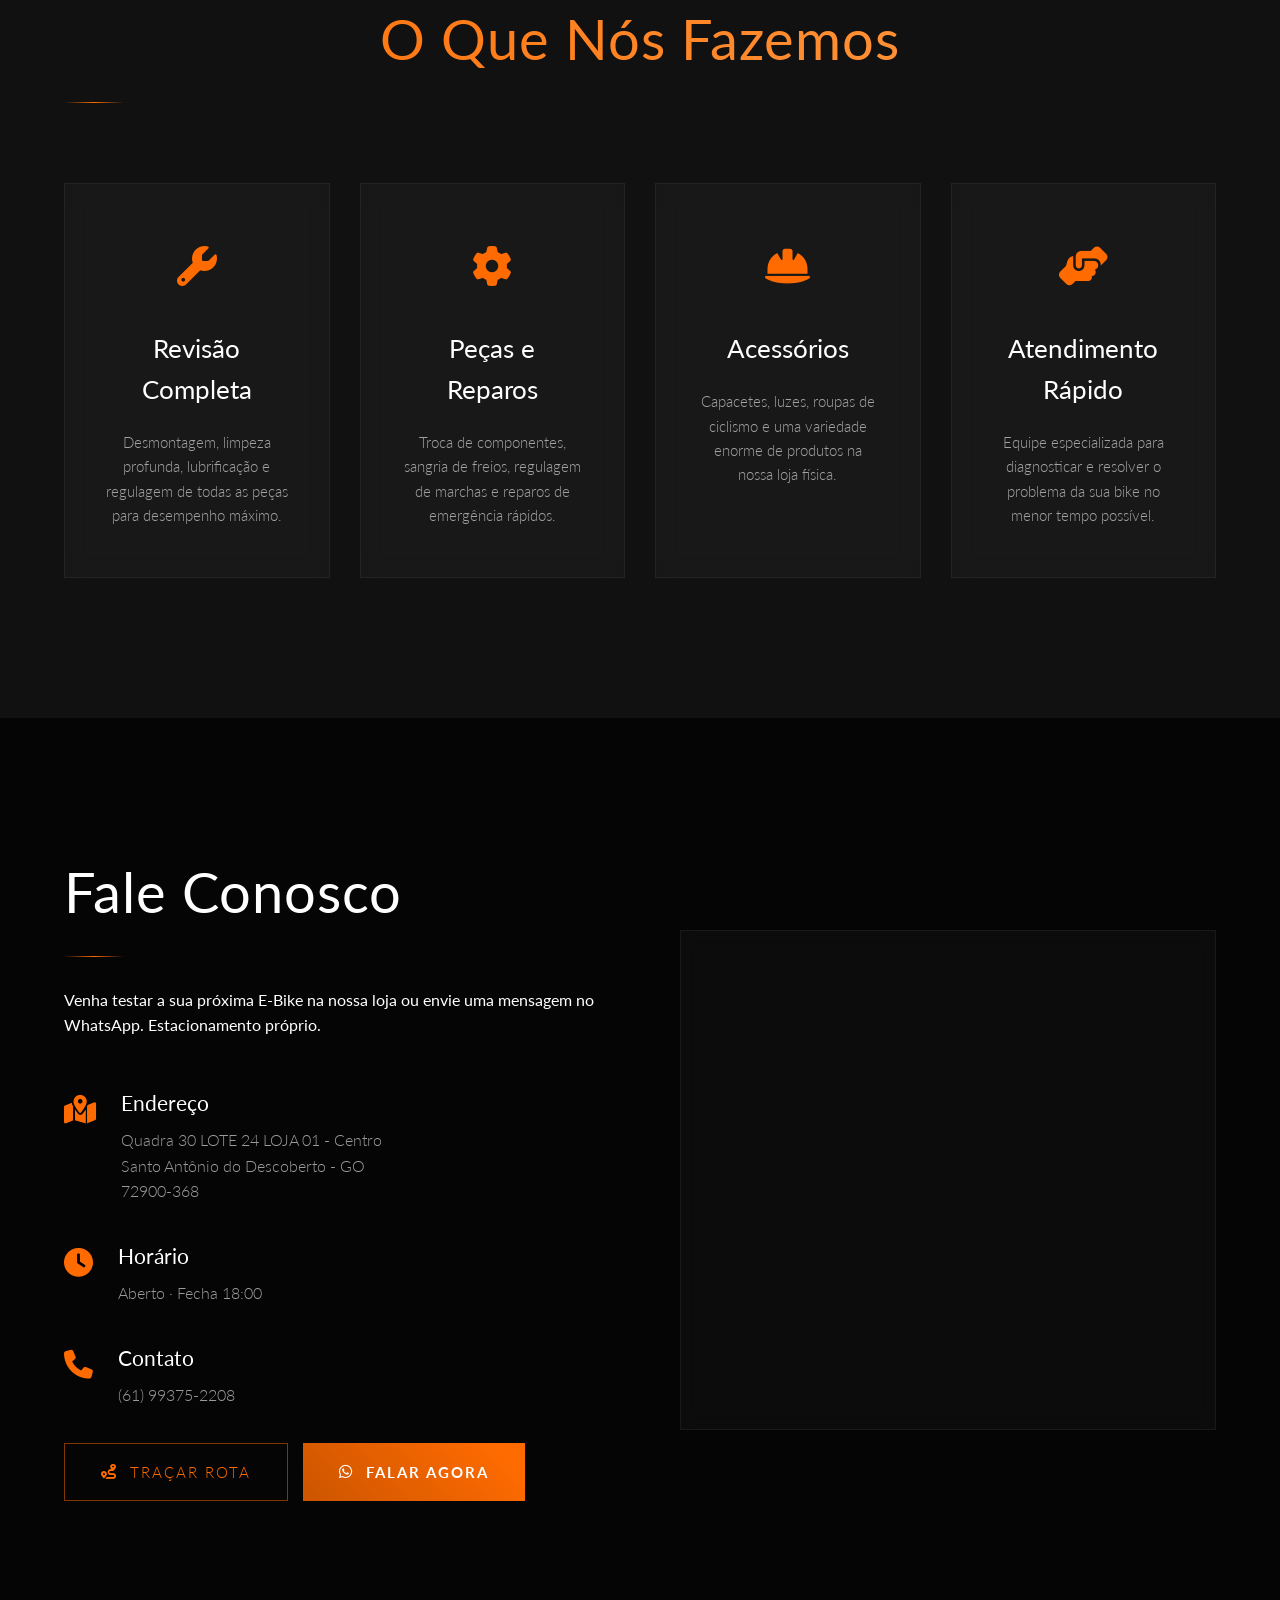
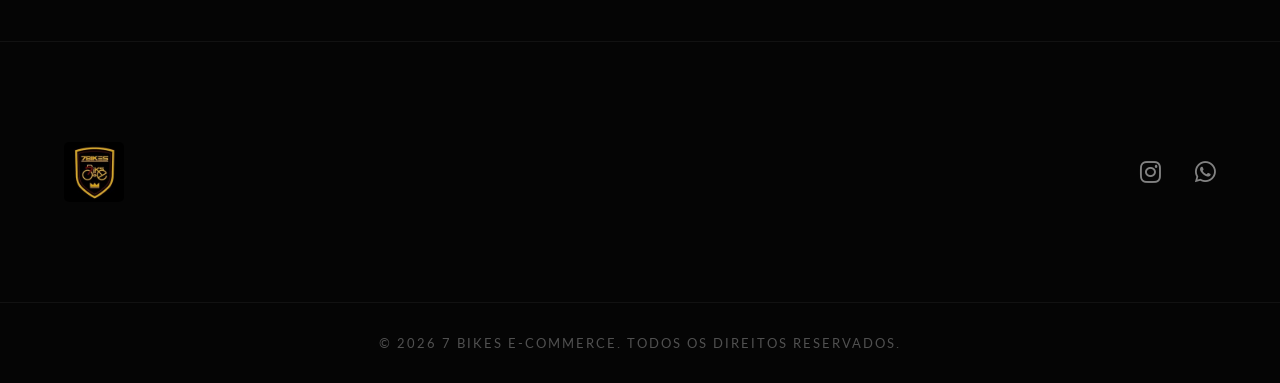
==== commit 79a2e83d: "refactor: restructure index to prioritize e-commerce storefront over mechanical services" ====
--- a/index.html
+++ b/index.html
@@ -13,6 +13,15 @@
     <link rel="preconnect" href="https://fonts.googleapis.com">
     <link rel="preconnect" href="https://fonts.gstatic.com" crossorigin>
     <link href="https://fonts.googleapis.com/css2?family=Lato:wght@300;400;700;900&display=swap" rel="stylesheet">
+    
+    <!-- Tracking Tag (Google Analytics / Ads Placeholder) -->
+    <script async src="https://www.googletagmanager.com/gtag/js?id=G-XXXXXXXXXX"></script>
+    <script>
+      window.dataLayer = window.dataLayer || [];
+      function gtag(){dataLayer.push(arguments);}
+      gtag('js', new Date());
+      gtag('config', 'G-XXXXXXXXXX');
+    </script>
     
     <!-- Icons -->
     <link rel="stylesheet" href="https://cdnjs.cloudflare.com/ajax/libs/font-awesome/6.4.0/css/all.min.css">
@@ -33,10 +42,10 @@
             </a>
             <nav class="nav" data-aos="fade-down" data-aos-duration="1000" data-aos-delay="200">
                 <ul class="nav__list">
+                    <li><a href="#loja" class="nav__link">Loja</a></li>
+                    <li><a href="#depoimentos" class="nav__link">Avaliações</a></li>
                     <li><a href="#experiencia" class="nav__link">Oficina</a></li>
-                    <li><a href="#especialidades" class="nav__link">Serviços</a></li>
-                    <li><a href="#depoimentos" class="nav__link">Avaliações</a></li>
-                    <li><a href="#localizacao" class="nav__link">Nossa Loja</a></li>
+                    <li><a href="#localizacao" class="nav__link">Contato</a></li>
                 </ul>
             </nav>
             <div class="header__actions d-none-mobile" data-aos="fade-down" data-aos-duration="1000" data-aos-delay="400">
@@ -58,85 +67,114 @@
     <section class="hero" id="home" style="background: url('img/img10.jpg') center/cover no-repeat;">
         <div class="hero__overlay"></div>
         <div class="container hero__content text-center">
-            <h1 class="hero__title" data-aos="fade-up" data-aos-duration="1500" style="font-weight: 900; text-transform: uppercase;">A Melhor <em class="text-gold-gradient" style="font-style: normal;">Mecânica</em><br>Para a sua Bike</h1>
-            <p class="hero__subtitle" data-aos="fade-up" data-aos-duration="1500" data-aos-delay="300">Oficina especializada, acessórios e peças. Confiança, velocidade e preços justos para você pedalar tranquilo.</p>
+            <h1 class="hero__title" data-aos="fade-up" data-aos-duration="1500" style="font-weight: 900; text-transform: uppercase;">Sua Nova <em class="text-gold-gradient" style="font-style: normal;">E-Bike</em><br>Está Aqui</h1>
+            <p class="hero__subtitle" data-aos="fade-up" data-aos-duration="1500" data-aos-delay="300">Descubra as melhores bicicletas elétricas do mercado. Desempenho, sustentabilidade e potência com o melhor custo-benefício.</p>
             <div class="hero__actions justify-center" data-aos="zoom-in" data-aos-duration="1500" data-aos-delay="600">
-                <a href="https://wa.me/5561993752208?text=Olá,%20gostaria%20de%20agendar%20uma%20revisão!" target="_blank" class="btn btn--primary">
-                    <i class="fa-brands fa-whatsapp"></i> Agendar Revisão
-                </a>
-            </div>
-        </div>
-    </section>
-
-    <!-- Oficina Section -->
-    <section class="reels section" id="experiencia">
-        <div class="container">
-            <div class="section__header text-center" data-aos="fade-up">
-                <span class="section__tag">Nossa Oficina</span>
-                <h2 class="section__title">Trabalho de Excelência</h2>
+                <a href="#loja" class="btn btn--primary">
+                    <i class="fa-solid fa-bolt"></i> Ver E-Bikes
+                </a>
+                <a href="https://wa.me/5561993752208" target="_blank" class="btn btn--outline" style="background: rgba(0,0,0,0.5); border: 2px solid #fff; color: #fff;">
+                    <i class="fa-brands fa-whatsapp"></i> Falar com Especialista
+                </a>
+            </div>
+        </div>
+    </section>
+
+    <!-- Loja Virtual (Storefront) -->
+    <section class="store section" id="loja">
+        <div class="container" data-aos="fade-up">
+            <div class="section__header text-center">
+                <span class="section__tag">Compre Online</span>
+                <h2 class="section__title">E-Bikes e Acessórios</h2>
                 <div class="section__divider mx-auto"></div>
-                <p class="section__subtitle">Acompanhe de perto a qualidade dos nossos serviços, peças e ferramentas prontas para deixar sua bicicleta nova de novo.</p>
-            </div>
-
-            <div class="reels__grid">
-                <!-- Foto 1 -->
-                <div class="reel-card" data-aos="fade-up" data-aos-delay="100">
-                    <img src="img/img15.jpg" alt="Oficina" class="reel-card__img">
-                </div>
-                <!-- Foto 2 -->
-                <div class="reel-card" data-aos="fade-up" data-aos-delay="300">
-                    <img src="img/img2.jpg" alt="Oficina" class="reel-card__img">
-                </div>
-                <!-- Foto 3 -->
-                <div class="reel-card" data-aos="fade-up" data-aos-delay="500">
-                    <img src="img/img18.jpg" alt="Oficina" class="reel-card__img">
-                </div>
+                <p class="section__subtitle">Confira nossos modelos de bicicletas elétricas premium e os melhores acessórios do mercado. Em até 12x no cartão.</p>
             </div>
             
-            <div class="text-center mt-5" data-aos="fade-in" data-aos-delay="600">
-                <a href="https://www.instagram.com/7bikes_sad/" target="_blank" class="btn btn--outline">
-                    Acompanhe nosso trabalho no Instagram <i class="fa-brands fa-instagram ml-2"></i>
-                </a>
-            </div>
-        </div>
-    </section>
-
-    <!-- Serviços Section -->
-    <section class="services section" id="especialidades" style="background: var(--color-bg-surface);">
-        <div class="container">
-            <div class="section__header text-center" data-aos="fade-up">
-                <span class="section__tag">Especialidades</span>
-                <h2 class="section__title text-gold-gradient">O Que Nós Fazemos</h2>
-                <div class="section__divider mx-auto"></div>
-            </div>
-
-            <div class="services__grid">
-                <div class="service-card glass" data-aos="fade-up" data-aos-delay="100">
-                    <div class="service-card__icon"><i class="fa-solid fa-wrench"></i></div>
-                    <h3 class="service-card__title">Revisão Completa</h3>
-                    <p class="service-card__desc">Desmontagem, limpeza profunda, lubrificação e regulagem de todas as peças para desempenho máximo.</p>
-                </div>
-                <div class="service-card glass" data-aos="fade-up" data-aos-delay="200">
-                    <div class="service-card__icon"><i class="fa-solid fa-gear"></i></div>
-                    <h3 class="service-card__title">Peças e Reparos</h3>
-                    <p class="service-card__desc">Troca de componentes, sangria de freios, regulagem de marchas e reparos de emergência rápidos.</p>
-                </div>
-                <div class="service-card glass" data-aos="fade-up" data-aos-delay="300">
-                    <div class="service-card__icon"><i class="fa-solid fa-helmet-safety"></i></div>
-                    <h3 class="service-card__title">Acessórios</h3>
-                    <p class="service-card__desc">Capacetes, luzes, roupas de ciclismo e uma variedade enorme de produtos na nossa loja física.</p>
-                </div>
-                <div class="service-card glass" data-aos="fade-up" data-aos-delay="400">
-                    <div class="service-card__icon"><i class="fa-solid fa-handshake-angle"></i></div>
-                    <h3 class="service-card__title">Atendimento Rápido</h3>
-                    <p class="service-card__desc">Equipe especializada para diagnosticar e resolver o problema da sua bike no menor tempo possível.</p>
-                </div>
+            <div class="product-grid" style="display: grid; grid-template-columns: repeat(auto-fit, minmax(280px, 1fr)); gap: 30px; margin-top: 40px;">
+                <!-- Product 1 -->
+                <div class="product-card glass" style="border-radius: 8px; overflow: hidden; display: flex; flex-direction: column; transition: transform 0.3s; padding: 15px;">
+                    <img src="img/product_oggi.jpg" alt="Oggi Big Wheel 8.0" style="width: 100%; height: 250px; object-fit: cover; border-radius: 4px; margin-bottom: 15px;">
+                    <h3 style="font-family: var(--font-heading); font-size: 1.3rem; margin-bottom: 5px;">Oggi Big Wheel 8.0</h3>
+                    <p style="color: var(--color-text-muted); font-size: 0.9rem; margin-bottom: 15px; flex-grow: 1;">Motor Central 250W, Autonomia de até 60km. Ideal para trilhas e alta performance.</p>
+                    <div style="display: flex; justify-content: space-between; align-items: center; margin-bottom: 15px;">
+                        <span style="color: var(--color-accent); font-weight: bold; font-size: 1.4rem;">R$ 7.500,00</span>
+                    </div>
+                    <button class="btn btn--primary add-to-cart" data-id="1" data-name="Oggi Big Wheel 8.0" data-price="7500.00" data-img="img/product_oggi.jpg" style="width: 100%; padding: 10px;">
+                        Adicionar ao Carrinho
+                    </button>
+                </div>
+
+                <!-- Product 2 -->
+                <div class="product-card glass" style="border-radius: 8px; overflow: hidden; display: flex; flex-direction: column; transition: transform 0.3s; padding: 15px;">
+                    <img src="img/product_sense.jpg" alt="Sense E-Urban" style="width: 100%; height: 250px; object-fit: cover; border-radius: 4px; margin-bottom: 15px;">
+                    <h3 style="font-family: var(--font-heading); font-size: 1.3rem; margin-bottom: 5px;">Sense E-Urban</h3>
+                    <p style="color: var(--color-text-muted); font-size: 0.9rem; margin-bottom: 15px; flex-grow: 1;">Conforto máximo para a cidade. Bateria integrada e painel digital avançado.</p>
+                    <div style="display: flex; justify-content: space-between; align-items: center; margin-bottom: 15px;">
+                        <span style="color: var(--color-accent); font-weight: bold; font-size: 1.4rem;">R$ 9.200,00</span>
+                    </div>
+                    <button class="btn btn--primary add-to-cart" data-id="2" data-name="Sense E-Urban" data-price="9200.00" data-img="img/product_sense.jpg" style="width: 100%; padding: 10px;">
+                        Adicionar ao Carrinho
+                    </button>
+                </div>
+
+                <!-- Product 3 -->
+                <div class="product-card glass" style="border-radius: 8px; overflow: hidden; display: flex; flex-direction: column; transition: transform 0.3s; padding: 15px;">
+                    <img src="img/product_duos.jpg" alt="Duos Confort" style="width: 100%; height: 250px; object-fit: cover; border-radius: 4px; margin-bottom: 15px;">
+                    <h3 style="font-family: var(--font-heading); font-size: 1.3rem; margin-bottom: 5px;">Duos Confort</h3>
+                    <p style="color: var(--color-text-muted); font-size: 0.9rem; margin-bottom: 15px; flex-grow: 1;">O melhor custo-benefício. Motor de 350W e suspensão dianteira reforçada.</p>
+                    <div style="display: flex; justify-content: space-between; align-items: center; margin-bottom: 15px;">
+                        <span style="color: var(--color-accent); font-weight: bold; font-size: 1.4rem;">R$ 4.500,00</span>
+                    </div>
+                    <button class="btn btn--primary add-to-cart" data-id="3" data-name="Duos Confort" data-price="4500.00" data-img="img/product_duos.jpg" style="width: 100%; padding: 10px;">
+                        Adicionar ao Carrinho
+                    </button>
+                </div>
+
+                <!-- Product 4 -->
+                <div class="product-card glass" style="border-radius: 8px; overflow: hidden; display: flex; flex-direction: column; transition: transform 0.3s; padding: 15px;">
+                    <img src="img/product_caloi.jpg" alt="Caloi E-Vibe" style="width: 100%; height: 250px; object-fit: cover; border-radius: 4px; margin-bottom: 15px;">
+                    <h3 style="font-family: var(--font-heading); font-size: 1.3rem; margin-bottom: 5px;">Caloi E-Vibe</h3>
+                    <p style="color: var(--color-text-muted); font-size: 0.9rem; margin-bottom: 15px; flex-grow: 1;">A escolha confiável. Design urbano clássico com assistência de pedal impecável.</p>
+                    <div style="display: flex; justify-content: space-between; align-items: center; margin-bottom: 15px;">
+                        <span style="color: var(--color-accent); font-weight: bold; font-size: 1.4rem;">R$ 6.300,00</span>
+                    </div>
+                    <button class="btn btn--primary add-to-cart" data-id="4" data-name="Caloi E-Vibe" data-price="6300.00" data-img="img/product_caloi.jpg" style="width: 100%; padding: 10px;">
+                        Adicionar ao Carrinho
+                    </button>
+                </div>
+                
+                <!-- Product 5 -->
+                <div class="product-card glass" style="border-radius: 8px; overflow: hidden; display: flex; flex-direction: column; transition: transform 0.3s; padding: 15px;">
+                    <img src="img/product_bateria.jpg" alt="Bateria Extra 36V 10Ah" style="width: 100%; height: 250px; object-fit: cover; border-radius: 4px; margin-bottom: 15px;">
+                    <h3 style="font-family: var(--font-heading); font-size: 1.3rem; margin-bottom: 5px;">Bateria Lítio 36V</h3>
+                    <p style="color: var(--color-text-muted); font-size: 0.9rem; margin-bottom: 15px; flex-grow: 1;">Dobre a sua autonomia. Bateria original de alta densidade.</p>
+                    <div style="display: flex; justify-content: space-between; align-items: center; margin-bottom: 15px;">
+                        <span style="color: var(--color-accent); font-weight: bold; font-size: 1.4rem;">R$ 1.800,00</span>
+                    </div>
+                    <button class="btn btn--primary add-to-cart" data-id="5" data-name="Bateria Lítio 36V" data-price="1800.00" data-img="img/product_bateria.jpg" style="width: 100%; padding: 10px;">
+                        Adicionar ao Carrinho
+                    </button>
+                </div>
+
+                <!-- Product 6 -->
+                <div class="product-card glass" style="border-radius: 8px; overflow: hidden; display: flex; flex-direction: column; transition: transform 0.3s; padding: 15px;">
+                    <img src="img/product_capacete.jpg" alt="Capacete Aero" style="width: 100%; height: 250px; object-fit: cover; border-radius: 4px; margin-bottom: 15px;">
+                    <h3 style="font-family: var(--font-heading); font-size: 1.3rem; margin-bottom: 5px;">Capacete Aero Premium</h3>
+                    <p style="color: var(--color-text-muted); font-size: 0.9rem; margin-bottom: 15px; flex-grow: 1;">Segurança máxima, ventilação inteligente e design moderno.</p>
+                    <div style="display: flex; justify-content: space-between; align-items: center; margin-bottom: 15px;">
+                        <span style="color: var(--color-accent); font-weight: bold; font-size: 1.4rem;">R$ 290,00</span>
+                    </div>
+                    <button class="btn btn--primary add-to-cart" data-id="6" data-name="Capacete Aero Premium" data-price="290.00" data-img="img/product_capacete.jpg" style="width: 100%; padding: 10px;">
+                        Adicionar ao Carrinho
+                    </button>
+                </div>
+
             </div>
         </div>
     </section>
 
     <!-- Testimonials / Authority Section -->
-    <section class="testimonials section" id="depoimentos">
+    <section class="testimonials section" id="depoimentos" style="background: var(--color-bg-surface);">
         <div class="container">
             <div class="authority-banner text-center mb-5" data-aos="zoom-in">
                 <div class="stars">
@@ -187,107 +225,81 @@
         </div>
     </section>
 
-    <!-- Loja Virtual (Storefront) -->
-    <section class="store section" id="loja">
-        <div class="container" data-aos="fade-up">
-            <div class="section__header text-center">
-                <span class="section__tag">Compre Online</span>
-                <h2 class="section__title">E-Bikes e Acessórios</h2>
+    <!-- Oficina Section -->
+    <section class="reels section" id="experiencia">
+        <div class="container">
+            <div class="section__header text-center" data-aos="fade-up">
+                <span class="section__tag">Nossa Oficina</span>
+                <h2 class="section__title">Trabalho de Excelência</h2>
                 <div class="section__divider mx-auto"></div>
-                <p class="section__subtitle">Confira nossos modelos de bicicletas elétricas premium e os melhores acessórios do mercado. Em até 12x no cartão.</p>
+                <p class="section__subtitle">Além de vender, nós cuidamos da sua magrela. Acompanhe a qualidade dos nossos serviços.</p>
+            </div>
+
+            <div class="reels__grid">
+                <!-- Foto 1 -->
+                <div class="reel-card" data-aos="fade-up" data-aos-delay="100">
+                    <img src="img/img15.jpg" alt="Oficina" class="reel-card__img">
+                </div>
+                <!-- Foto 2 -->
+                <div class="reel-card" data-aos="fade-up" data-aos-delay="300">
+                    <img src="img/img2.jpg" alt="Oficina" class="reel-card__img">
+                </div>
+                <!-- Foto 3 -->
+                <div class="reel-card" data-aos="fade-up" data-aos-delay="500">
+                    <img src="img/img18.jpg" alt="Oficina" class="reel-card__img">
+                </div>
             </div>
             
-            <div class="product-grid" style="display: grid; grid-template-columns: repeat(auto-fit, minmax(280px, 1fr)); gap: 30px; margin-top: 40px;">
-                <!-- Product 1 -->
-                <div class="product-card glass" style="border-radius: 8px; overflow: hidden; display: flex; flex-direction: column; transition: transform 0.3s; padding: 15px;">
-                    <img src="img/product_oggi.jpg" alt="Oggi Big Wheel 8.0" style="width: 100%; height: 250px; object-fit: cover; border-radius: 4px; margin-bottom: 15px;">
-                    <h3 style="font-family: var(--font-heading); font-size: 1.3rem; margin-bottom: 5px;">Oggi Big Wheel 8.0</h3>
-                    <p style="color: var(--color-text-muted); font-size: 0.9rem; margin-bottom: 15px; flex-grow: 1;">Motor Central 250W, Autonomia de até 60km. Ideal para trilhas e alta performance.</p>
-                    <div style="display: flex; justify-content: space-between; align-items: center; margin-bottom: 15px;">
-                        <span style="color: var(--color-accent); font-weight: bold; font-size: 1.4rem;">R$ 7.500,00</span>
-                    </div>
-                    <button class="btn btn--primary add-to-cart" data-id="1" data-name="Oggi Big Wheel 8.0" data-price="7500.00" data-img="img/product_oggi.jpg" style="width: 100%; padding: 10px;">
-                        Adicionar ao Carrinho
-                    </button>
-                </div>
-
-                <!-- Product 2 -->
-                <div class="product-card glass" style="border-radius: 8px; overflow: hidden; display: flex; flex-direction: column; transition: transform 0.3s; padding: 15px;">
-                    <img src="img/product_sense.jpg" alt="Sense E-Urban" style="width: 100%; height: 250px; object-fit: cover; border-radius: 4px; margin-bottom: 15px;">
-                    <h3 style="font-family: var(--font-heading); font-size: 1.3rem; margin-bottom: 5px;">Sense E-Urban</h3>
-                    <p style="color: var(--color-text-muted); font-size: 0.9rem; margin-bottom: 15px; flex-grow: 1;">Conforto máximo para a cidade. Bateria integrada e painel digital avançado.</p>
-                    <div style="display: flex; justify-content: space-between; align-items: center; margin-bottom: 15px;">
-                        <span style="color: var(--color-accent); font-weight: bold; font-size: 1.4rem;">R$ 9.200,00</span>
-                    </div>
-                    <button class="btn btn--primary add-to-cart" data-id="2" data-name="Sense E-Urban" data-price="9200.00" data-img="img/product_sense.jpg" style="width: 100%; padding: 10px;">
-                        Adicionar ao Carrinho
-                    </button>
-                </div>
-
-                <!-- Product 3 -->
-                <div class="product-card glass" style="border-radius: 8px; overflow: hidden; display: flex; flex-direction: column; transition: transform 0.3s; padding: 15px;">
-                    <img src="img/product_duos.jpg" alt="Duos Confort" style="width: 100%; height: 250px; object-fit: cover; border-radius: 4px; margin-bottom: 15px;">
-                    <h3 style="font-family: var(--font-heading); font-size: 1.3rem; margin-bottom: 5px;">Duos Confort</h3>
-                    <p style="color: var(--color-text-muted); font-size: 0.9rem; margin-bottom: 15px; flex-grow: 1;">O melhor custo-benefício. Motor de 350W e suspensão dianteira reforçada.</p>
-                    <div style="display: flex; justify-content: space-between; align-items: center; margin-bottom: 15px;">
-                        <span style="color: var(--color-accent); font-weight: bold; font-size: 1.4rem;">R$ 4.500,00</span>
-                    </div>
-                    <button class="btn btn--primary add-to-cart" data-id="3" data-name="Duos Confort" data-price="4500.00" data-img="img/product_duos.jpg" style="width: 100%; padding: 10px;">
-                        Adicionar ao Carrinho
-                    </button>
-                </div>
-
-                <!-- Product 4 -->
-                <div class="product-card glass" style="border-radius: 8px; overflow: hidden; display: flex; flex-direction: column; transition: transform 0.3s; padding: 15px;">
-                    <img src="img/product_caloi.jpg" alt="Caloi E-Vibe" style="width: 100%; height: 250px; object-fit: cover; border-radius: 4px; margin-bottom: 15px;">
-                    <h3 style="font-family: var(--font-heading); font-size: 1.3rem; margin-bottom: 5px;">Caloi E-Vibe</h3>
-                    <p style="color: var(--color-text-muted); font-size: 0.9rem; margin-bottom: 15px; flex-grow: 1;">A escolha confiável. Design urbano clássico com assistência de pedal impecável.</p>
-                    <div style="display: flex; justify-content: space-between; align-items: center; margin-bottom: 15px;">
-                        <span style="color: var(--color-accent); font-weight: bold; font-size: 1.4rem;">R$ 6.300,00</span>
-                    </div>
-                    <button class="btn btn--primary add-to-cart" data-id="4" data-name="Caloi E-Vibe" data-price="6300.00" data-img="img/product_caloi.jpg" style="width: 100%; padding: 10px;">
-                        Adicionar ao Carrinho
-                    </button>
-                </div>
-                
-                <!-- Product 5 -->
-                <div class="product-card glass" style="border-radius: 8px; overflow: hidden; display: flex; flex-direction: column; transition: transform 0.3s; padding: 15px;">
-                    <img src="img/product_bateria.jpg" alt="Bateria Extra 36V 10Ah" style="width: 100%; height: 250px; object-fit: cover; border-radius: 4px; margin-bottom: 15px;">
-                    <h3 style="font-family: var(--font-heading); font-size: 1.3rem; margin-bottom: 5px;">Bateria Lítio 36V</h3>
-                    <p style="color: var(--color-text-muted); font-size: 0.9rem; margin-bottom: 15px; flex-grow: 1;">Dobre a sua autonomia. Bateria original de alta densidade.</p>
-                    <div style="display: flex; justify-content: space-between; align-items: center; margin-bottom: 15px;">
-                        <span style="color: var(--color-accent); font-weight: bold; font-size: 1.4rem;">R$ 1.800,00</span>
-                    </div>
-                    <button class="btn btn--primary add-to-cart" data-id="5" data-name="Bateria Lítio 36V" data-price="1800.00" data-img="img/product_bateria.jpg" style="width: 100%; padding: 10px;">
-                        Adicionar ao Carrinho
-                    </button>
-                </div>
-
-                <!-- Product 6 -->
-                <div class="product-card glass" style="border-radius: 8px; overflow: hidden; display: flex; flex-direction: column; transition: transform 0.3s; padding: 15px;">
-                    <img src="img/product_capacete.jpg" alt="Capacete Aero" style="width: 100%; height: 250px; object-fit: cover; border-radius: 4px; margin-bottom: 15px;">
-                    <h3 style="font-family: var(--font-heading); font-size: 1.3rem; margin-bottom: 5px;">Capacete Aero Premium</h3>
-                    <p style="color: var(--color-text-muted); font-size: 0.9rem; margin-bottom: 15px; flex-grow: 1;">Segurança máxima, ventilação inteligente e design moderno.</p>
-                    <div style="display: flex; justify-content: space-between; align-items: center; margin-bottom: 15px;">
-                        <span style="color: var(--color-accent); font-weight: bold; font-size: 1.4rem;">R$ 290,00</span>
-                    </div>
-                    <button class="btn btn--primary add-to-cart" data-id="6" data-name="Capacete Aero Premium" data-price="290.00" data-img="img/product_capacete.jpg" style="width: 100%; padding: 10px;">
-                        Adicionar ao Carrinho
-                    </button>
-                </div>
-
+            <div class="text-center mt-5" data-aos="fade-in" data-aos-delay="600">
+                <a href="https://wa.me/5561993752208" target="_blank" class="btn btn--outline">
+                    Agendar Manutenção <i class="fa-solid fa-wrench ml-2"></i>
+                </a>
+            </div>
+        </div>
+    </section>
+
+    <!-- Serviços Section -->
+    <section class="services section" id="especialidades" style="background: var(--color-bg-surface);">
+        <div class="container">
+            <div class="section__header text-center" data-aos="fade-up">
+                <span class="section__tag">Especialidades</span>
+                <h2 class="section__title text-gold-gradient">O Que Nós Fazemos</h2>
+                <div class="section__divider mx-auto"></div>
+            </div>
+
+            <div class="services__grid">
+                <div class="service-card glass" data-aos="fade-up" data-aos-delay="100">
+                    <div class="service-card__icon"><i class="fa-solid fa-wrench"></i></div>
+                    <h3 class="service-card__title">Revisão Completa</h3>
+                    <p class="service-card__desc">Desmontagem, limpeza profunda, lubrificação e regulagem de todas as peças para desempenho máximo.</p>
+                </div>
+                <div class="service-card glass" data-aos="fade-up" data-aos-delay="200">
+                    <div class="service-card__icon"><i class="fa-solid fa-gear"></i></div>
+                    <h3 class="service-card__title">Peças e Reparos</h3>
+                    <p class="service-card__desc">Troca de componentes, sangria de freios, regulagem de marchas e reparos de emergência rápidos.</p>
+                </div>
+                <div class="service-card glass" data-aos="fade-up" data-aos-delay="300">
+                    <div class="service-card__icon"><i class="fa-solid fa-helmet-safety"></i></div>
+                    <h3 class="service-card__title">Acessórios</h3>
+                    <p class="service-card__desc">Capacetes, luzes, roupas de ciclismo e uma variedade enorme de produtos na nossa loja física.</p>
+                </div>
+                <div class="service-card glass" data-aos="fade-up" data-aos-delay="400">
+                    <div class="service-card__icon"><i class="fa-solid fa-handshake-angle"></i></div>
+                    <h3 class="service-card__title">Atendimento Rápido</h3>
+                    <p class="service-card__desc">Equipe especializada para diagnosticar e resolver o problema da sua bike no menor tempo possível.</p>
+                </div>
             </div>
         </div>
     </section>
 
     <!-- Localização Section -->
-    <section class="location section" id="localizacao" style="background: var(--color-bg-surface);">
+    <section class="location section" id="localizacao">
         <div class="container">
             <div class="location__wrapper">
                 <div class="location__info" data-aos="fade-right">
-                    <h2 class="section__title">Faça um Orçamento</h2>
+                    <h2 class="section__title">Fale Conosco</h2>
                     <div class="section__divider"></div>
-                    <p class="mb-5">Venha conhecer a nossa loja ou envie uma mensagem no WhatsApp. Estacionamento próprio e retirada na loja.</p>
+                    <p class="mb-5">Venha testar a sua próxima E-Bike na nossa loja ou envie uma mensagem no WhatsApp. Estacionamento próprio.</p>
                     
                     <div class="info-item">
                         <div class="info-item__icon"><i class="fa-solid fa-map-location-dot"></i></div>
@@ -343,13 +355,13 @@
         </div>
         <div class="footer__bottom">
             <div class="container text-center">
-                &copy; 2026 7 Bikes Mecânica. Todos os direitos reservados.
+                &copy; 2026 7 Bikes E-commerce. Todos os direitos reservados.
             </div>
         </div>
     </footer>
 
     <!-- Floating WhatsApp -->
-    <a href="https://wa.me/5561993752208?text=Olá,%20preciso%20de%20ajuda%20com%20minha%20bike!" target="_blank" class="floating-wa" aria-label="Falar no WhatsApp" data-aos="zoom-in" data-aos-delay="1000">
+    <a href="https://wa.me/5561993752208?text=Olá,%20tenho%20interesse%20nas%20E-bikes!" target="_blank" class="floating-wa" aria-label="Falar no WhatsApp" data-aos="zoom-in" data-aos-delay="1000">
         <i class="fa-brands fa-whatsapp"></i>
     </a>
 
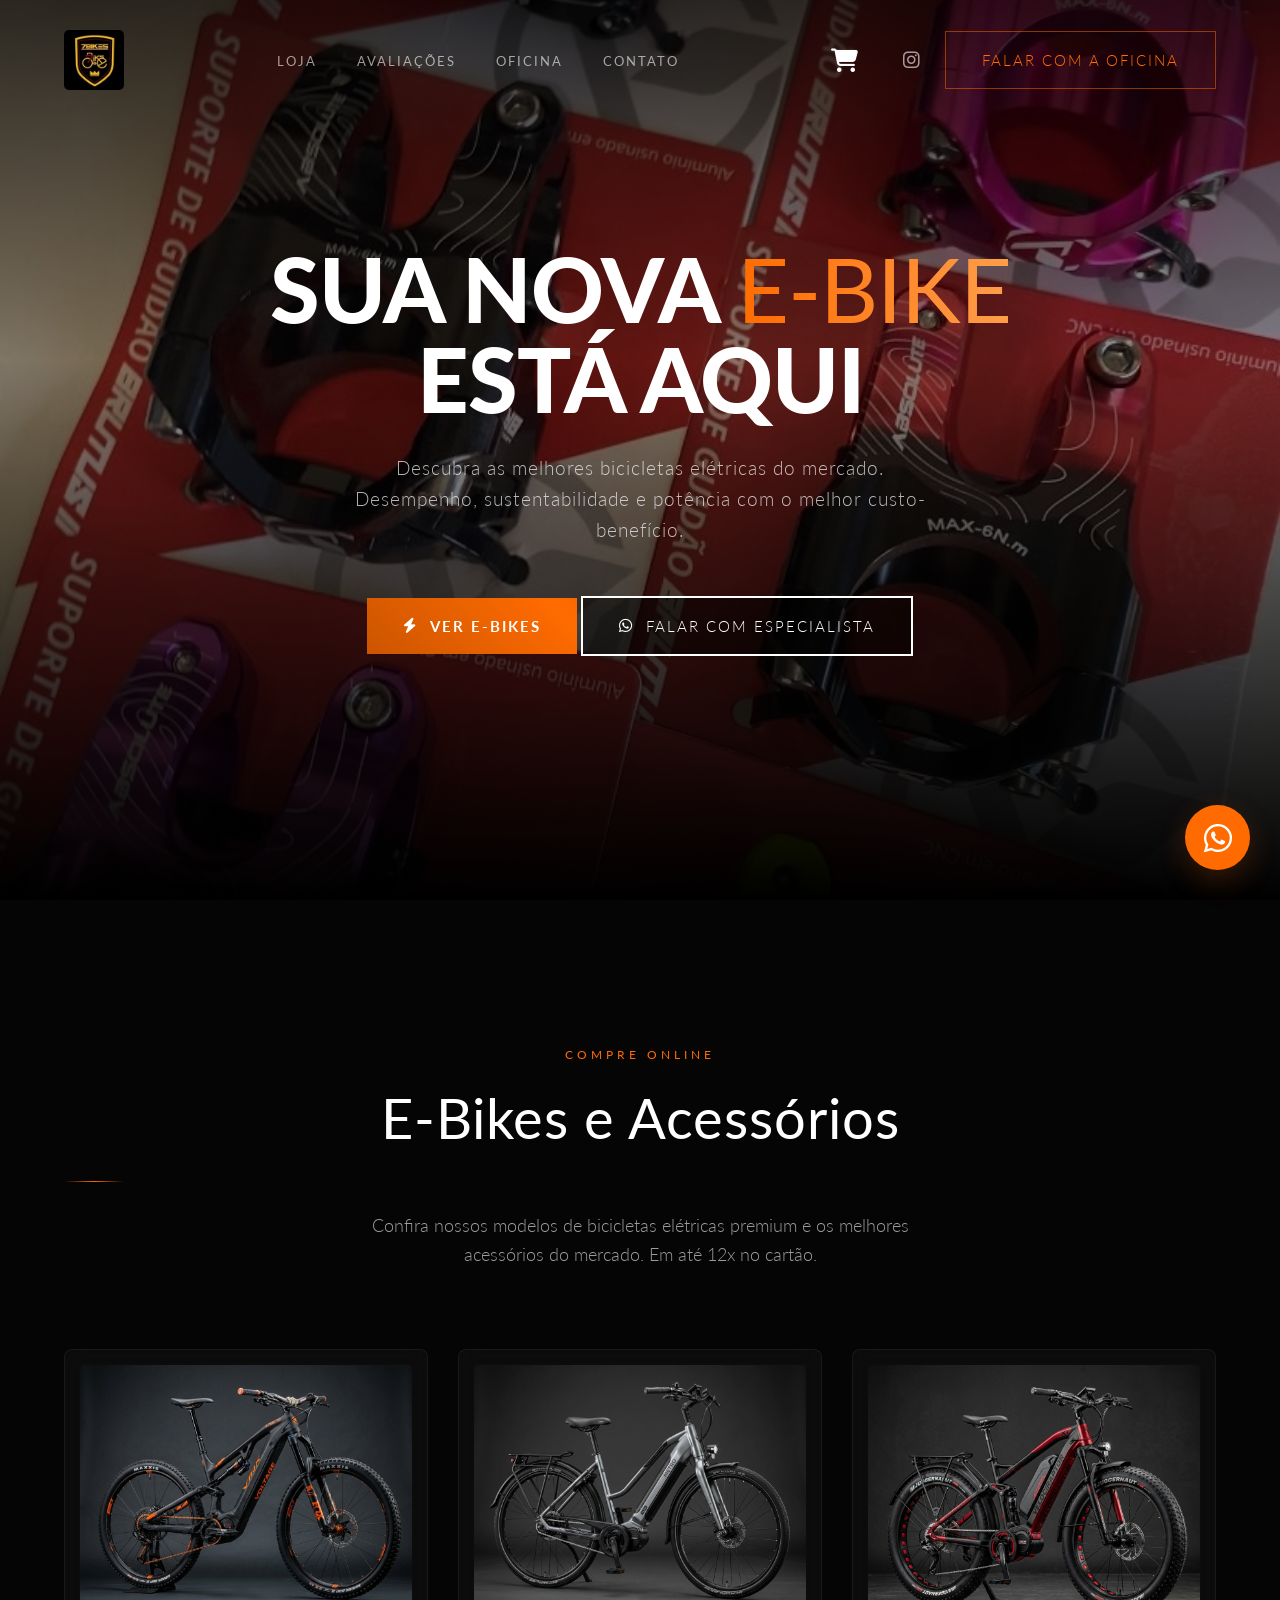
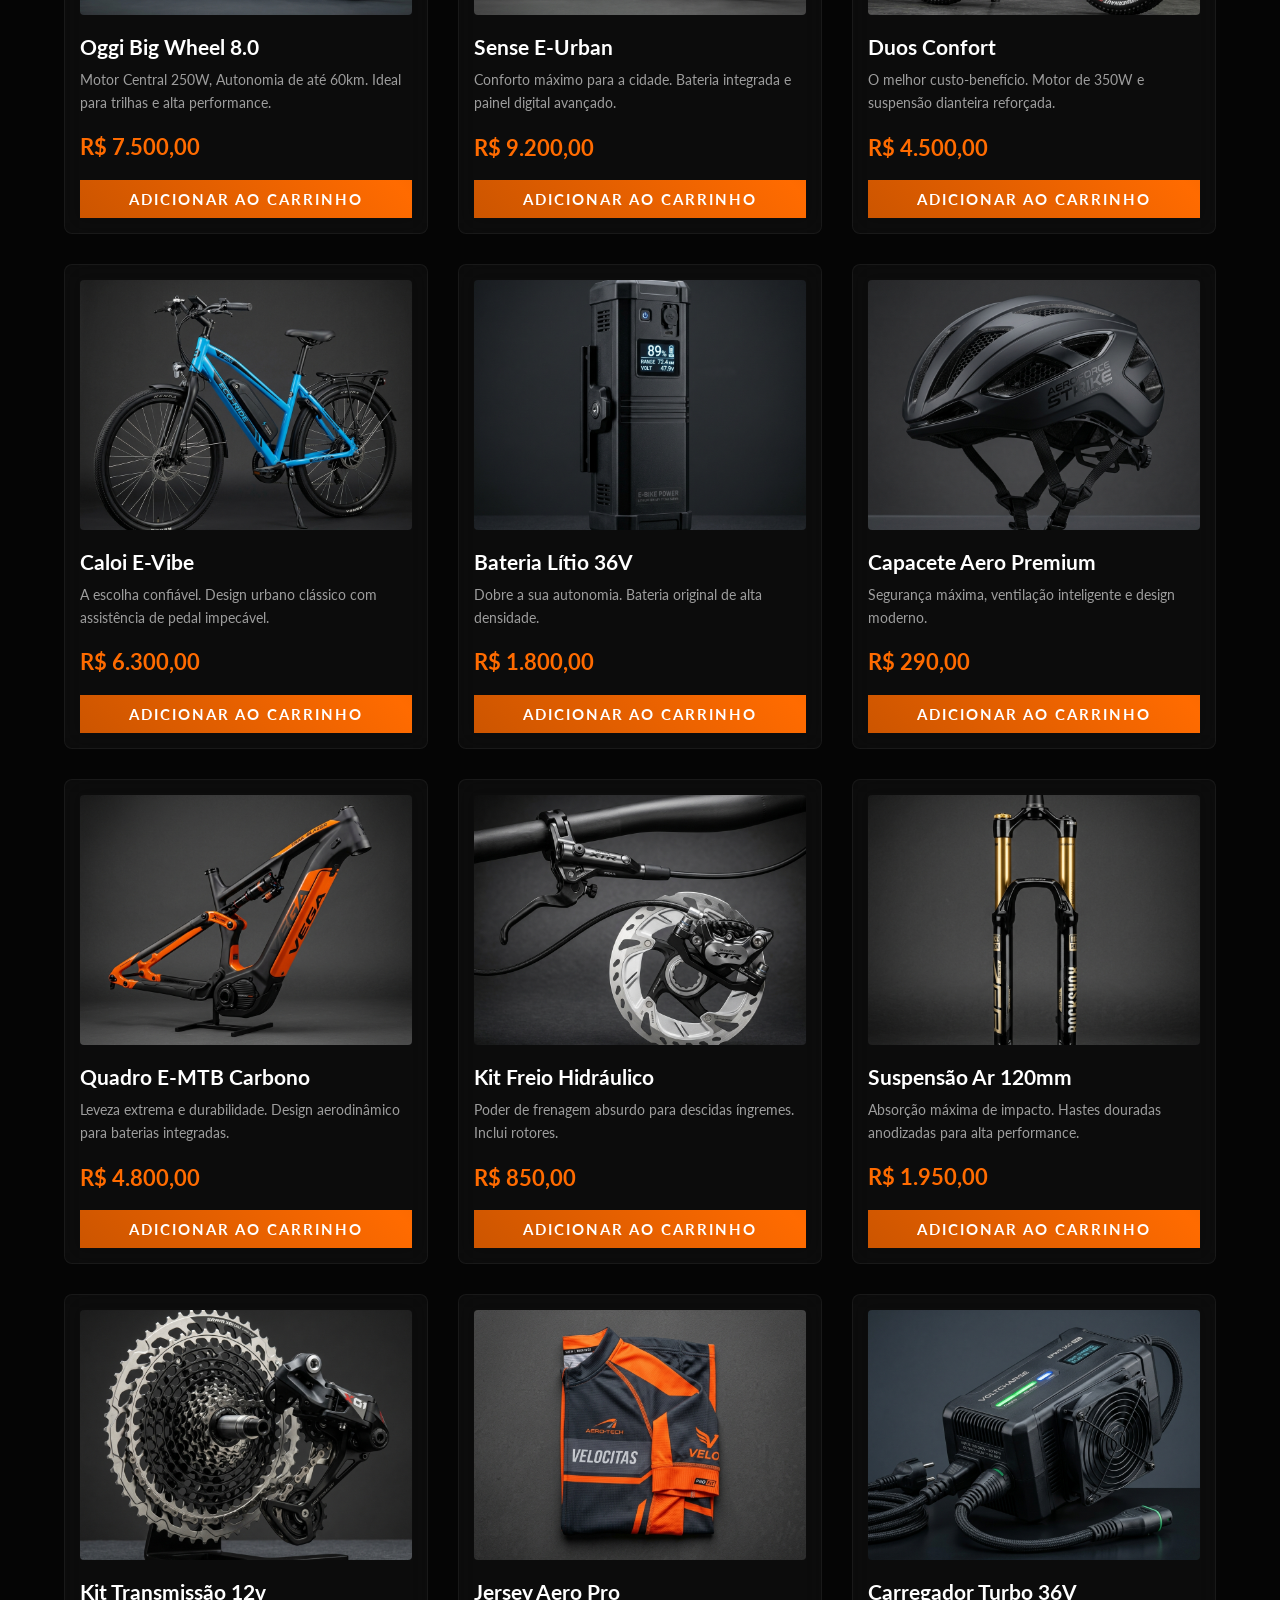
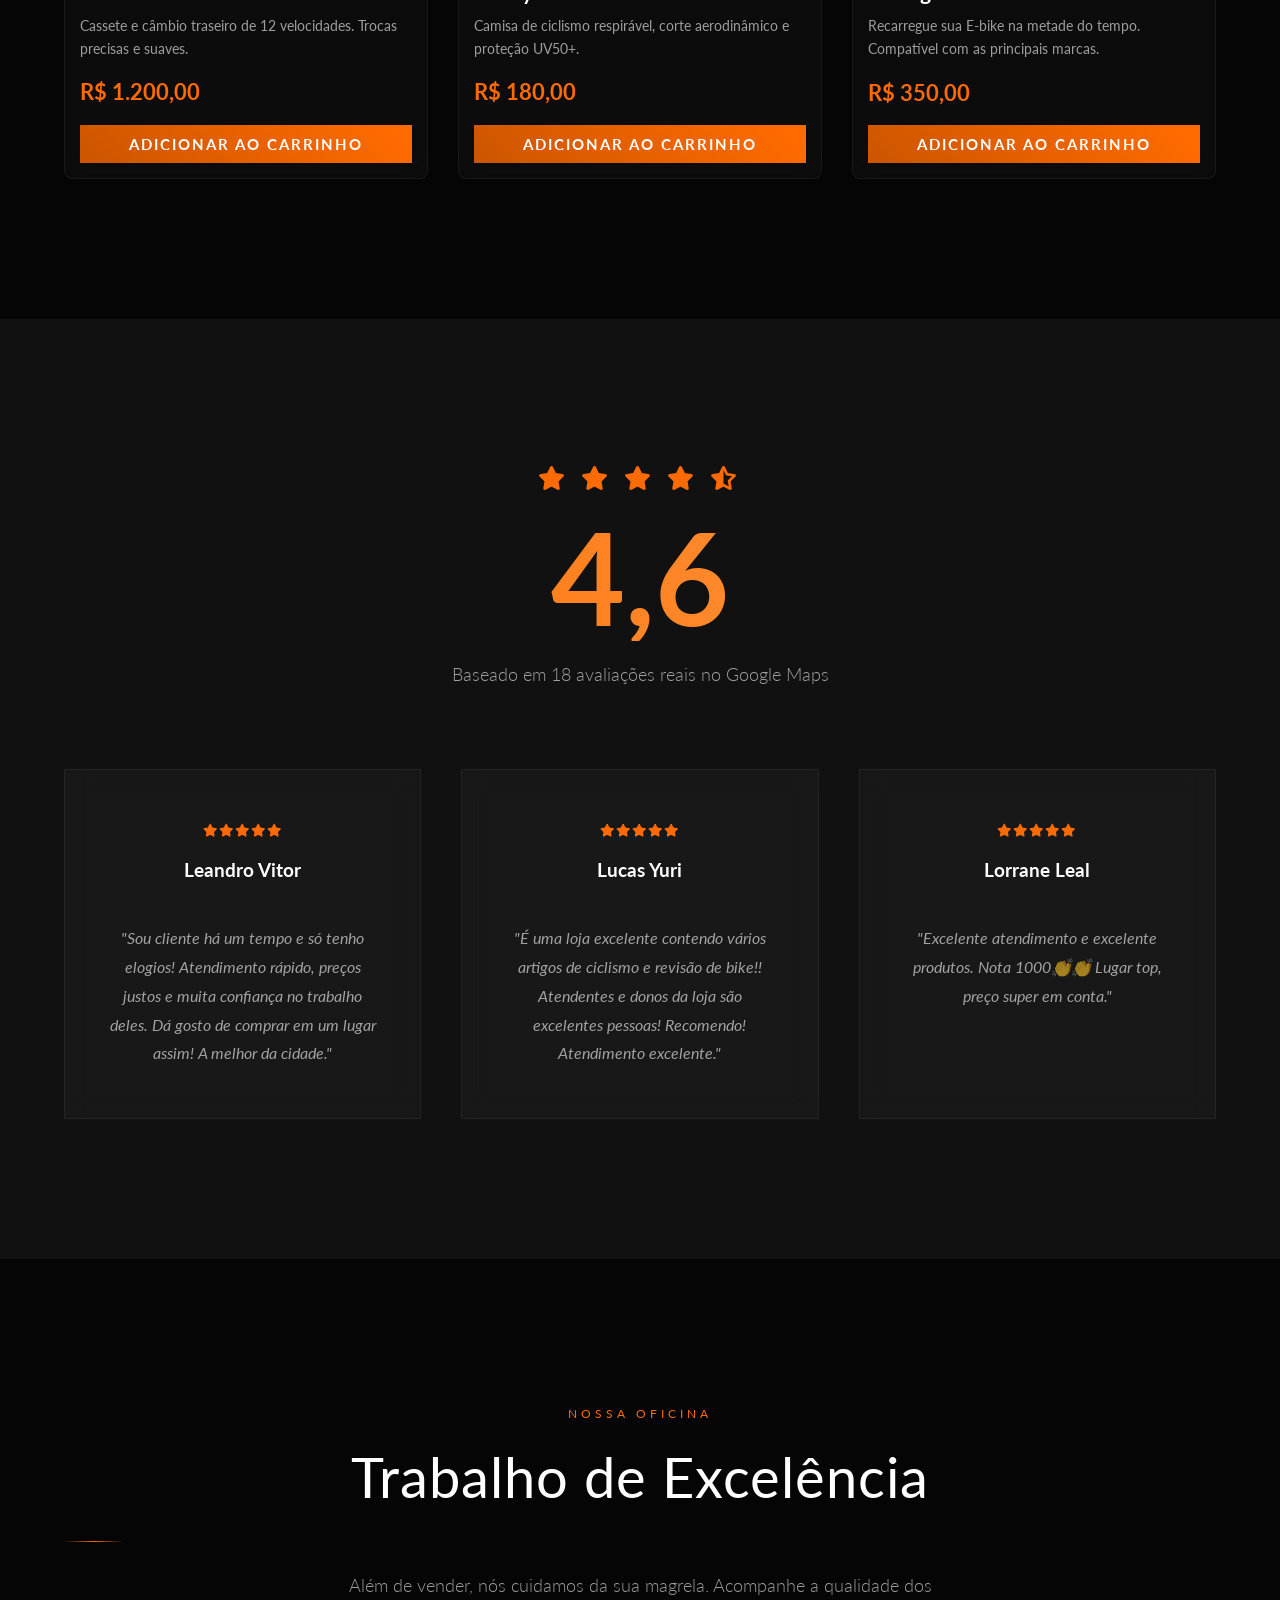
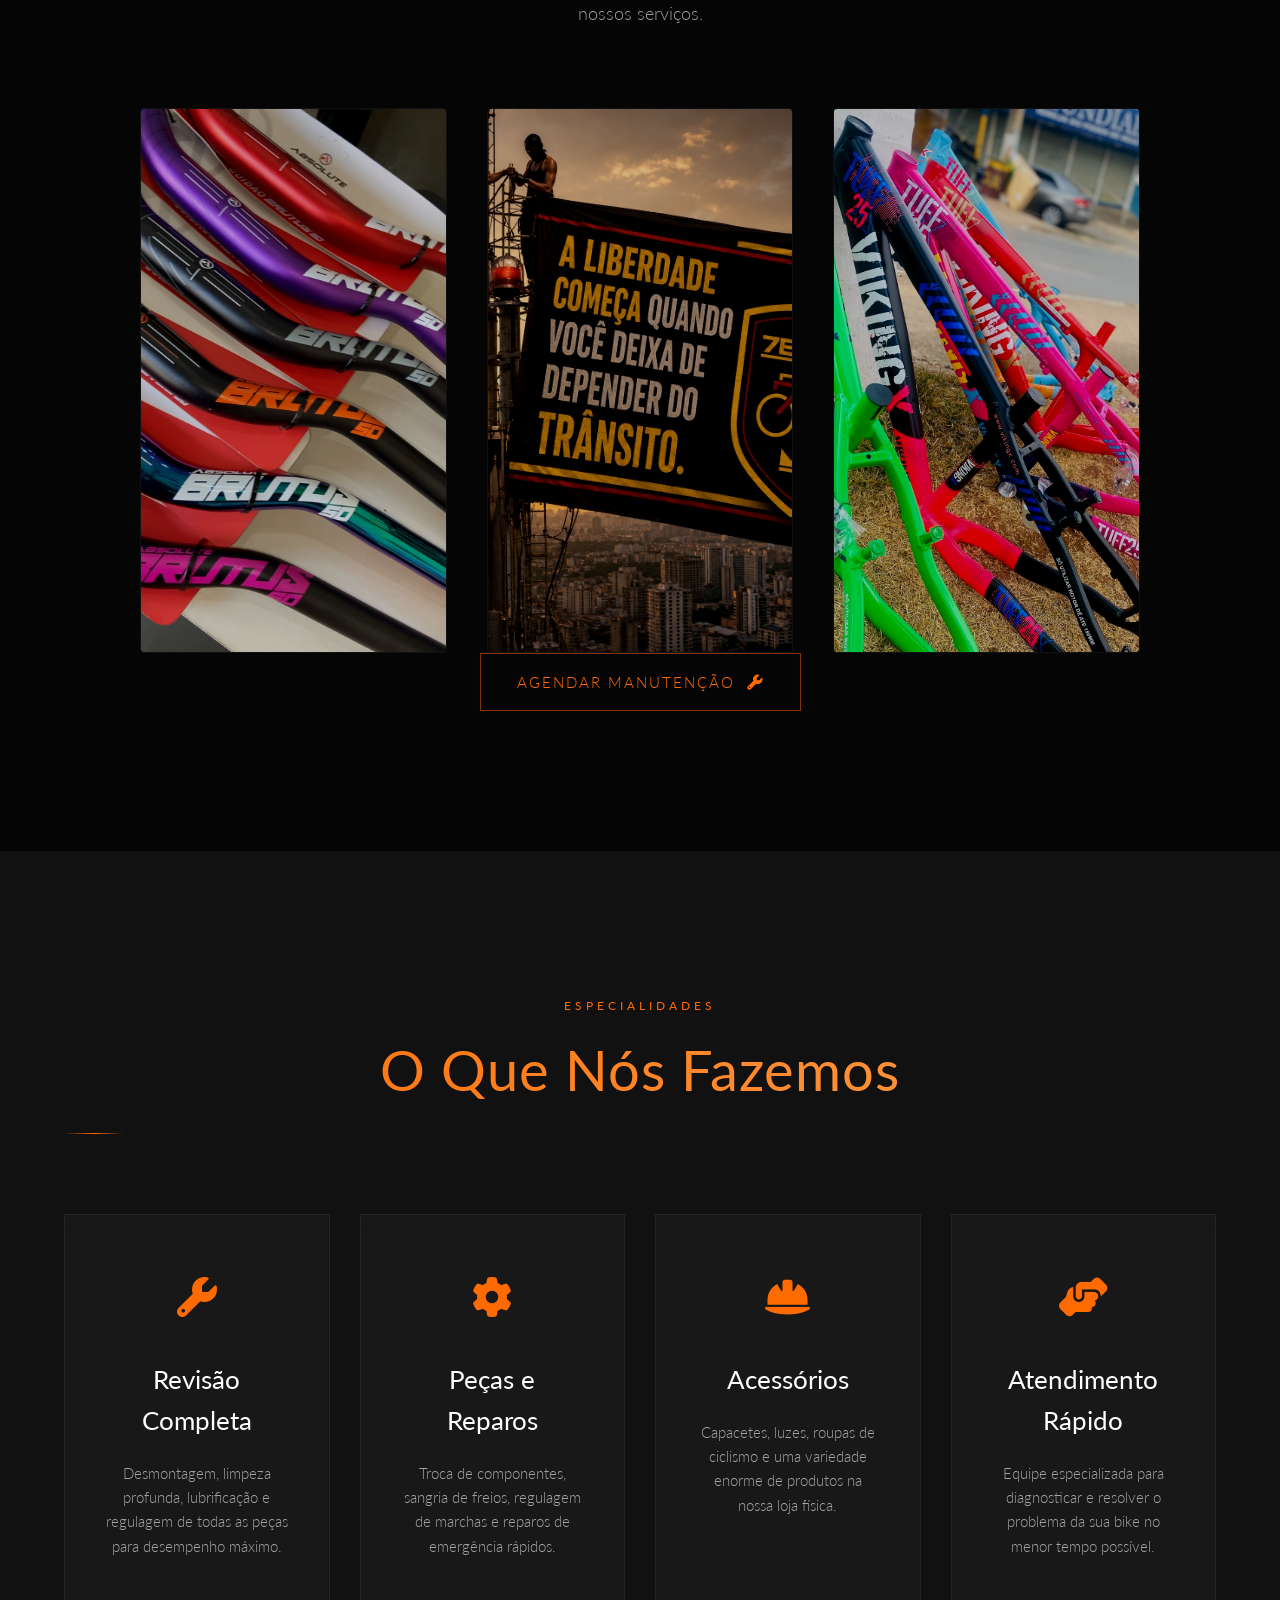
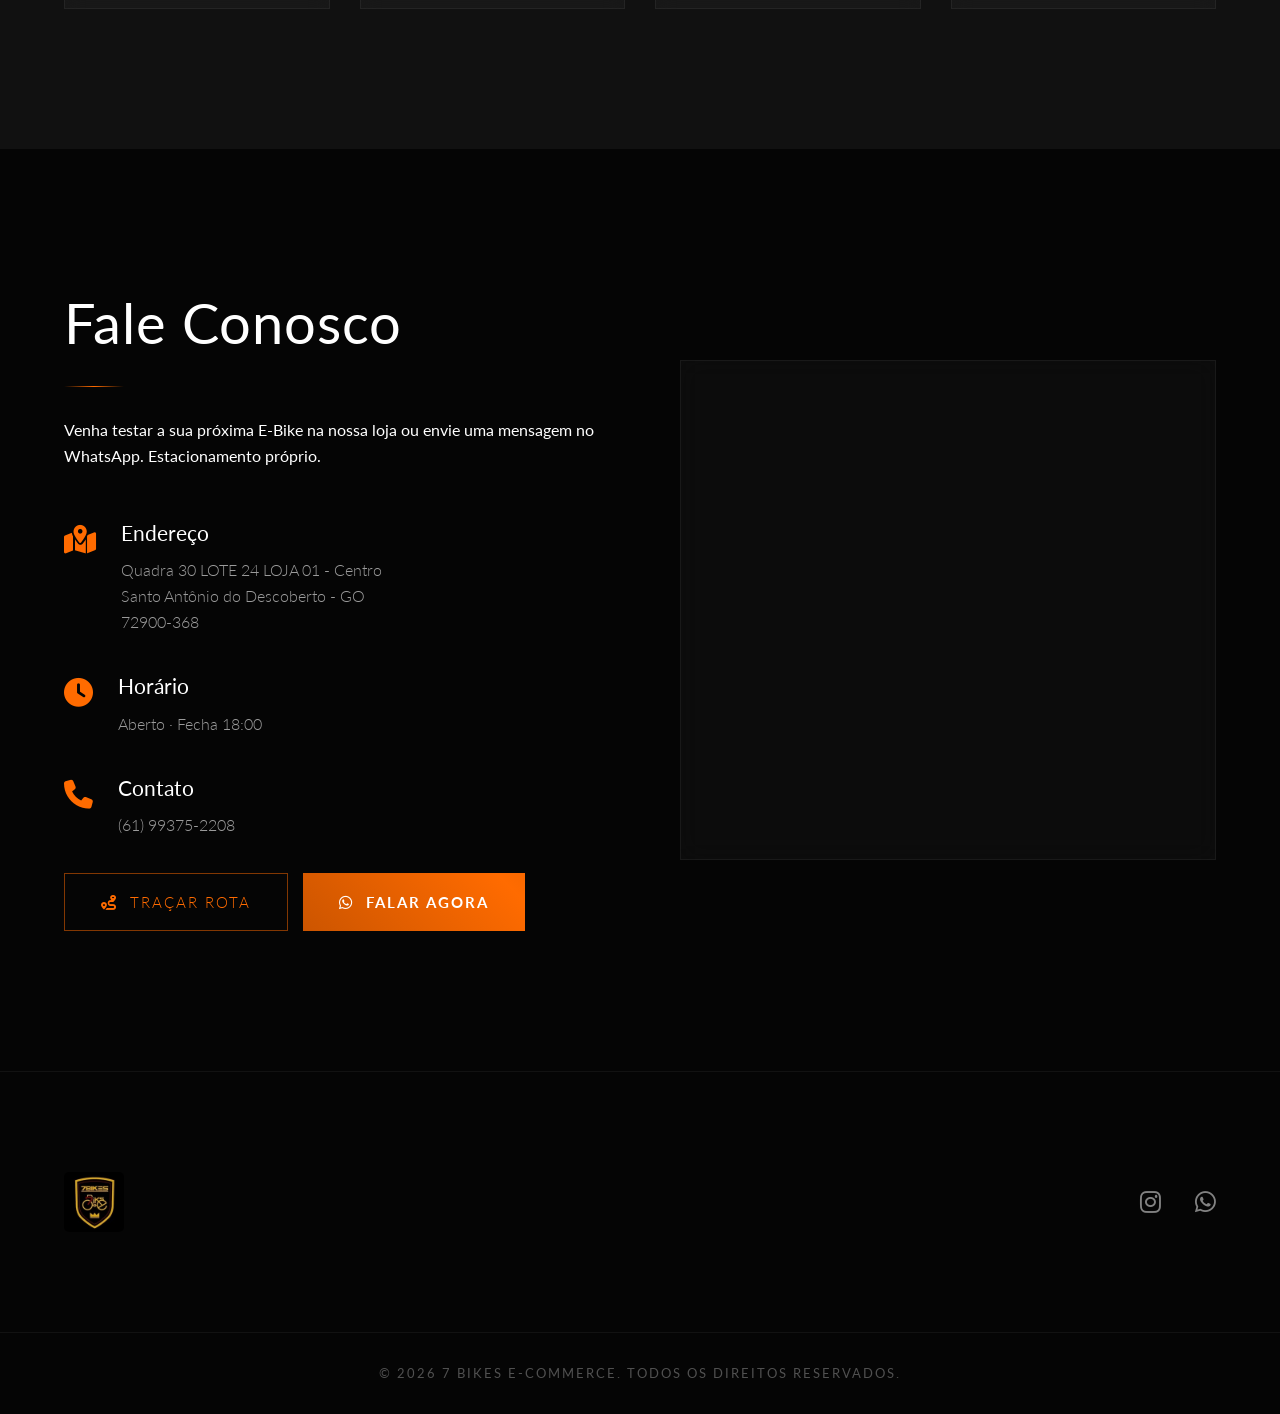
==== commit f203733a: "feat: add 6 new products and parts to storefront using AI generated images" ====
--- a/index.html
+++ b/index.html
@@ -169,6 +169,84 @@
                     </button>
                 </div>
 
+                <!-- Product 7 -->
+                <div class="product-card glass" style="border-radius: 8px; overflow: hidden; display: flex; flex-direction: column; transition: transform 0.3s; padding: 15px;">
+                    <img src="img/product_quadro.jpg" alt="Quadro Fibra de Carbono" style="width: 100%; height: 250px; object-fit: cover; border-radius: 4px; margin-bottom: 15px;">
+                    <h3 style="font-family: var(--font-heading); font-size: 1.3rem; margin-bottom: 5px;">Quadro E-MTB Carbono</h3>
+                    <p style="color: var(--color-text-muted); font-size: 0.9rem; margin-bottom: 15px; flex-grow: 1;">Leveza extrema e durabilidade. Design aerodinâmico para baterias integradas.</p>
+                    <div style="display: flex; justify-content: space-between; align-items: center; margin-bottom: 15px;">
+                        <span style="color: var(--color-accent); font-weight: bold; font-size: 1.4rem;">R$ 4.800,00</span>
+                    </div>
+                    <button class="btn btn--primary add-to-cart" data-id="7" data-name="Quadro E-MTB Carbono" data-price="4800.00" data-img="img/product_quadro.jpg" style="width: 100%; padding: 10px;">
+                        Adicionar ao Carrinho
+                    </button>
+                </div>
+
+                <!-- Product 8 -->
+                <div class="product-card glass" style="border-radius: 8px; overflow: hidden; display: flex; flex-direction: column; transition: transform 0.3s; padding: 15px;">
+                    <img src="img/product_freio.jpg" alt="Freios Hidráulicos" style="width: 100%; height: 250px; object-fit: cover; border-radius: 4px; margin-bottom: 15px;">
+                    <h3 style="font-family: var(--font-heading); font-size: 1.3rem; margin-bottom: 5px;">Kit Freio Hidráulico</h3>
+                    <p style="color: var(--color-text-muted); font-size: 0.9rem; margin-bottom: 15px; flex-grow: 1;">Poder de frenagem absurdo para descidas íngremes. Inclui rotores.</p>
+                    <div style="display: flex; justify-content: space-between; align-items: center; margin-bottom: 15px;">
+                        <span style="color: var(--color-accent); font-weight: bold; font-size: 1.4rem;">R$ 850,00</span>
+                    </div>
+                    <button class="btn btn--primary add-to-cart" data-id="8" data-name="Kit Freio Hidráulico" data-price="850.00" data-img="img/product_freio.jpg" style="width: 100%; padding: 10px;">
+                        Adicionar ao Carrinho
+                    </button>
+                </div>
+
+                <!-- Product 9 -->
+                <div class="product-card glass" style="border-radius: 8px; overflow: hidden; display: flex; flex-direction: column; transition: transform 0.3s; padding: 15px;">
+                    <img src="img/product_suspensao.jpg" alt="Suspensão Dianteira" style="width: 100%; height: 250px; object-fit: cover; border-radius: 4px; margin-bottom: 15px;">
+                    <h3 style="font-family: var(--font-heading); font-size: 1.3rem; margin-bottom: 5px;">Suspensão Ar 120mm</h3>
+                    <p style="color: var(--color-text-muted); font-size: 0.9rem; margin-bottom: 15px; flex-grow: 1;">Absorção máxima de impacto. Hastes douradas anodizadas para alta performance.</p>
+                    <div style="display: flex; justify-content: space-between; align-items: center; margin-bottom: 15px;">
+                        <span style="color: var(--color-accent); font-weight: bold; font-size: 1.4rem;">R$ 1.950,00</span>
+                    </div>
+                    <button class="btn btn--primary add-to-cart" data-id="9" data-name="Suspensão Ar 120mm" data-price="1950.00" data-img="img/product_suspensao.jpg" style="width: 100%; padding: 10px;">
+                        Adicionar ao Carrinho
+                    </button>
+                </div>
+
+                <!-- Product 10 -->
+                <div class="product-card glass" style="border-radius: 8px; overflow: hidden; display: flex; flex-direction: column; transition: transform 0.3s; padding: 15px;">
+                    <img src="img/product_transmissao.jpg" alt="Kit Transmissão 12v" style="width: 100%; height: 250px; object-fit: cover; border-radius: 4px; margin-bottom: 15px;">
+                    <h3 style="font-family: var(--font-heading); font-size: 1.3rem; margin-bottom: 5px;">Kit Transmissão 12v</h3>
+                    <p style="color: var(--color-text-muted); font-size: 0.9rem; margin-bottom: 15px; flex-grow: 1;">Cassete e câmbio traseiro de 12 velocidades. Trocas precisas e suaves.</p>
+                    <div style="display: flex; justify-content: space-between; align-items: center; margin-bottom: 15px;">
+                        <span style="color: var(--color-accent); font-weight: bold; font-size: 1.4rem;">R$ 1.200,00</span>
+                    </div>
+                    <button class="btn btn--primary add-to-cart" data-id="10" data-name="Kit Transmissão 12v" data-price="1200.00" data-img="img/product_transmissao.jpg" style="width: 100%; padding: 10px;">
+                        Adicionar ao Carrinho
+                    </button>
+                </div>
+
+                <!-- Product 11 -->
+                <div class="product-card glass" style="border-radius: 8px; overflow: hidden; display: flex; flex-direction: column; transition: transform 0.3s; padding: 15px;">
+                    <img src="img/product_jersey.jpg" alt="Camisa de Ciclismo" style="width: 100%; height: 250px; object-fit: cover; border-radius: 4px; margin-bottom: 15px;">
+                    <h3 style="font-family: var(--font-heading); font-size: 1.3rem; margin-bottom: 5px;">Jersey Aero Pro</h3>
+                    <p style="color: var(--color-text-muted); font-size: 0.9rem; margin-bottom: 15px; flex-grow: 1;">Camisa de ciclismo respirável, corte aerodinâmico e proteção UV50+.</p>
+                    <div style="display: flex; justify-content: space-between; align-items: center; margin-bottom: 15px;">
+                        <span style="color: var(--color-accent); font-weight: bold; font-size: 1.4rem;">R$ 180,00</span>
+                    </div>
+                    <button class="btn btn--primary add-to-cart" data-id="11" data-name="Jersey Aero Pro" data-price="180.00" data-img="img/product_jersey.jpg" style="width: 100%; padding: 10px;">
+                        Adicionar ao Carrinho
+                    </button>
+                </div>
+
+                <!-- Product 12 -->
+                <div class="product-card glass" style="border-radius: 8px; overflow: hidden; display: flex; flex-direction: column; transition: transform 0.3s; padding: 15px;">
+                    <img src="img/product_carregador.jpg" alt="Carregador Rápido E-Bike" style="width: 100%; height: 250px; object-fit: cover; border-radius: 4px; margin-bottom: 15px;">
+                    <h3 style="font-family: var(--font-heading); font-size: 1.3rem; margin-bottom: 5px;">Carregador Turbo 36V</h3>
+                    <p style="color: var(--color-text-muted); font-size: 0.9rem; margin-bottom: 15px; flex-grow: 1;">Recarregue sua E-bike na metade do tempo. Compatível com as principais marcas.</p>
+                    <div style="display: flex; justify-content: space-between; align-items: center; margin-bottom: 15px;">
+                        <span style="color: var(--color-accent); font-weight: bold; font-size: 1.4rem;">R$ 350,00</span>
+                    </div>
+                    <button class="btn btn--primary add-to-cart" data-id="12" data-name="Carregador Turbo 36V" data-price="350.00" data-img="img/product_carregador.jpg" style="width: 100%; padding: 10px;">
+                        Adicionar ao Carrinho
+                    </button>
+                </div>
+
             </div>
         </div>
     </section>
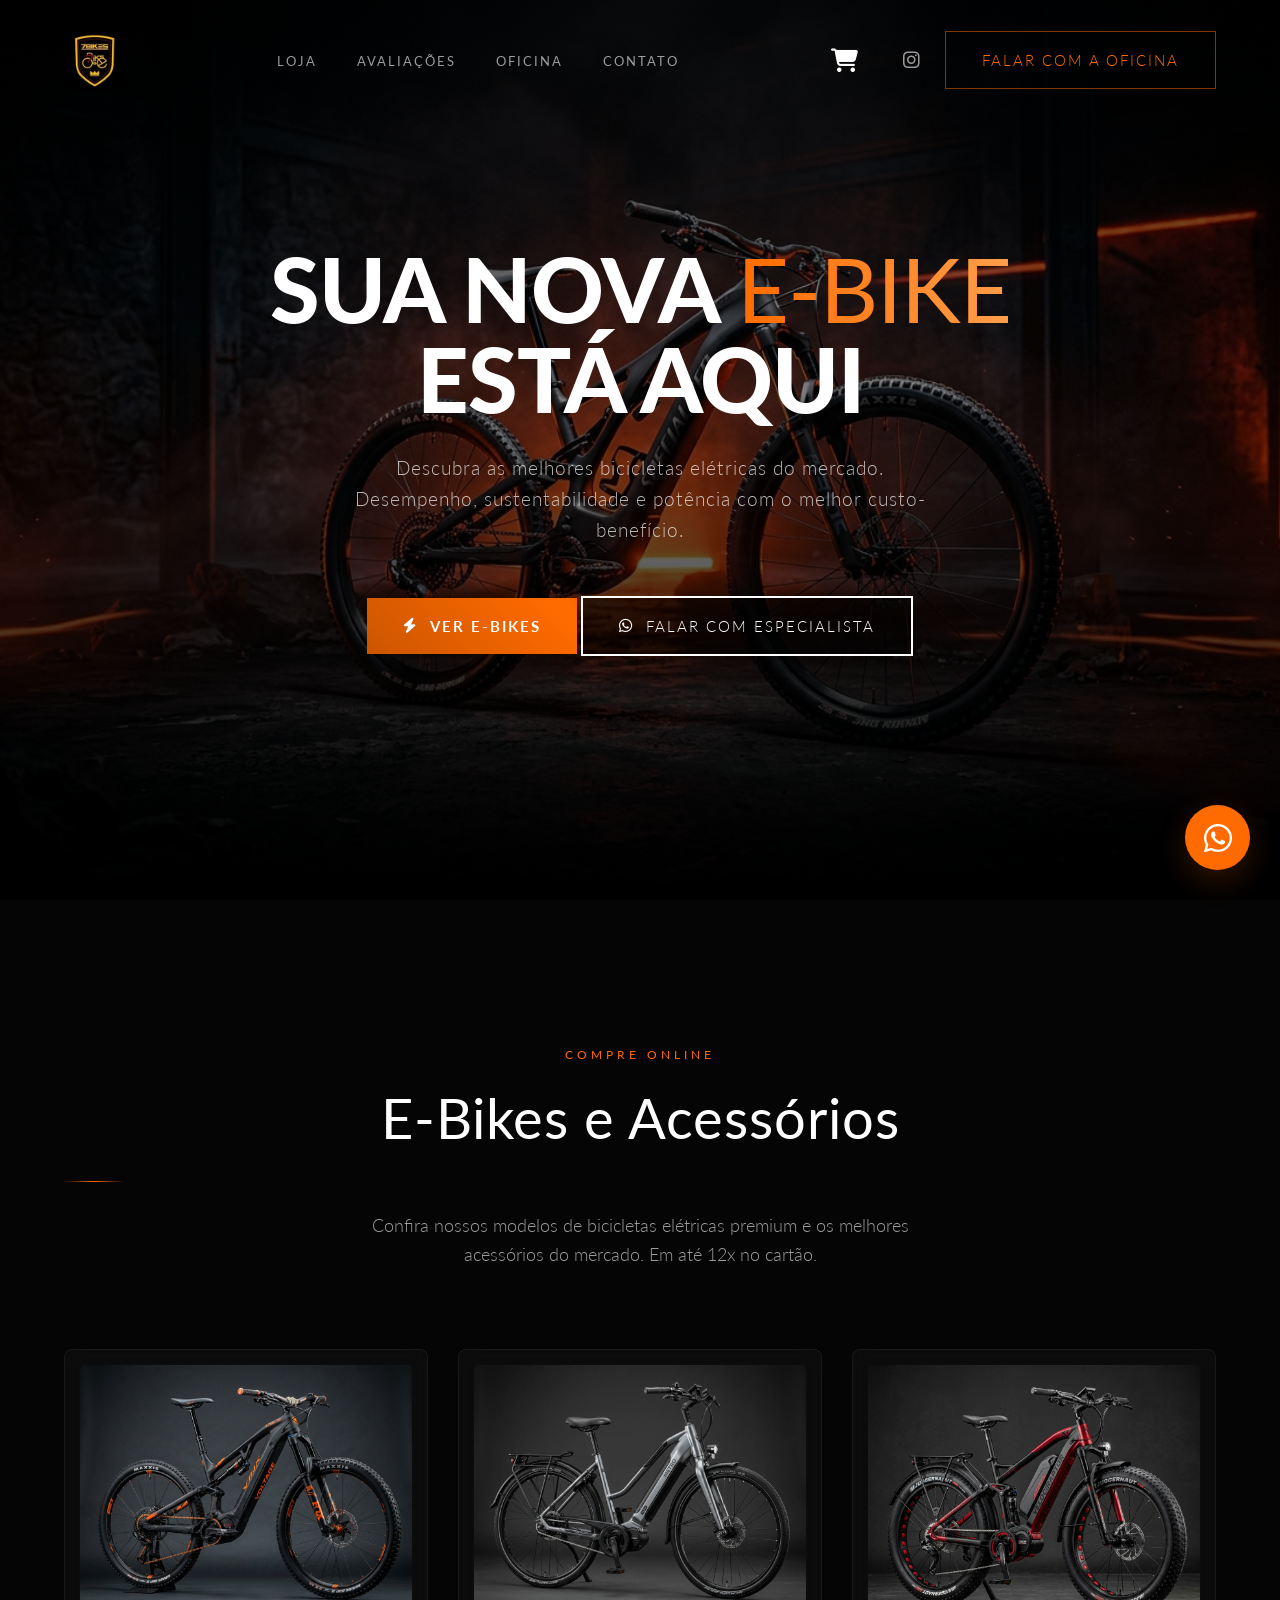
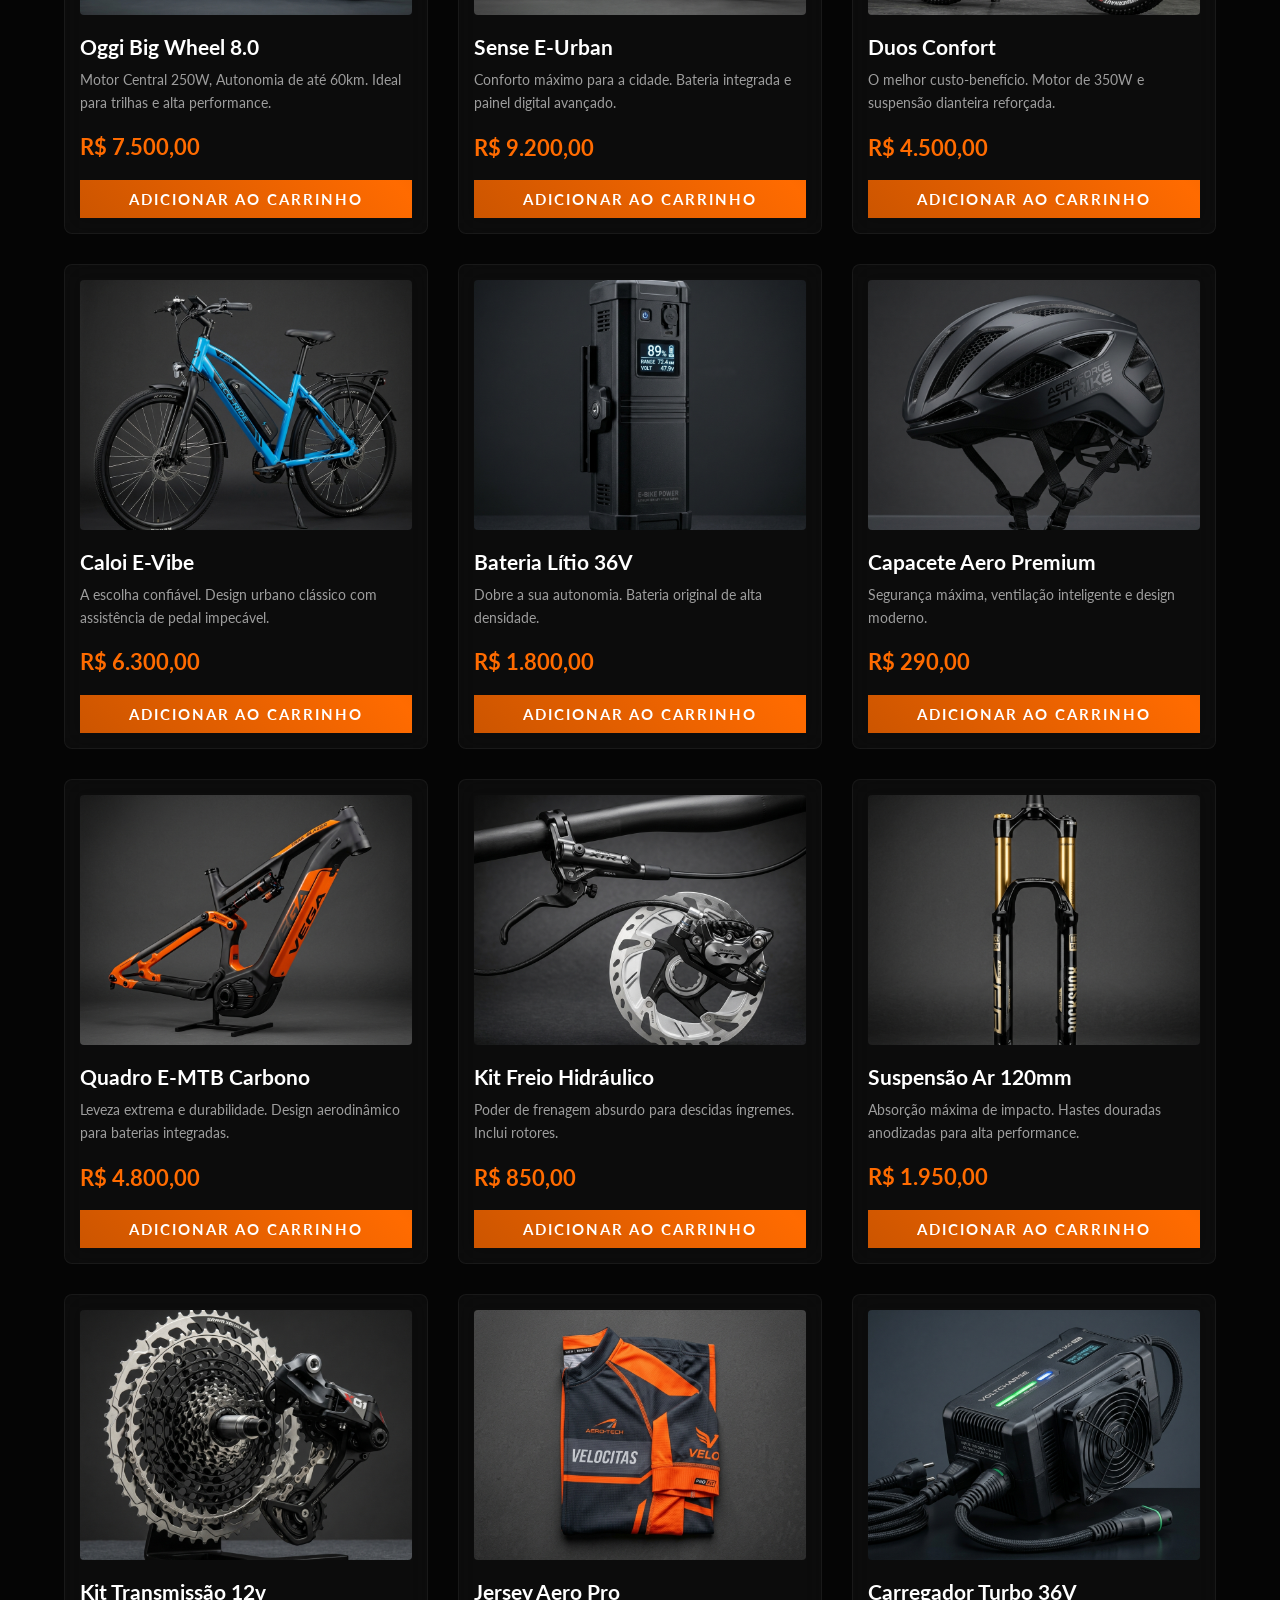
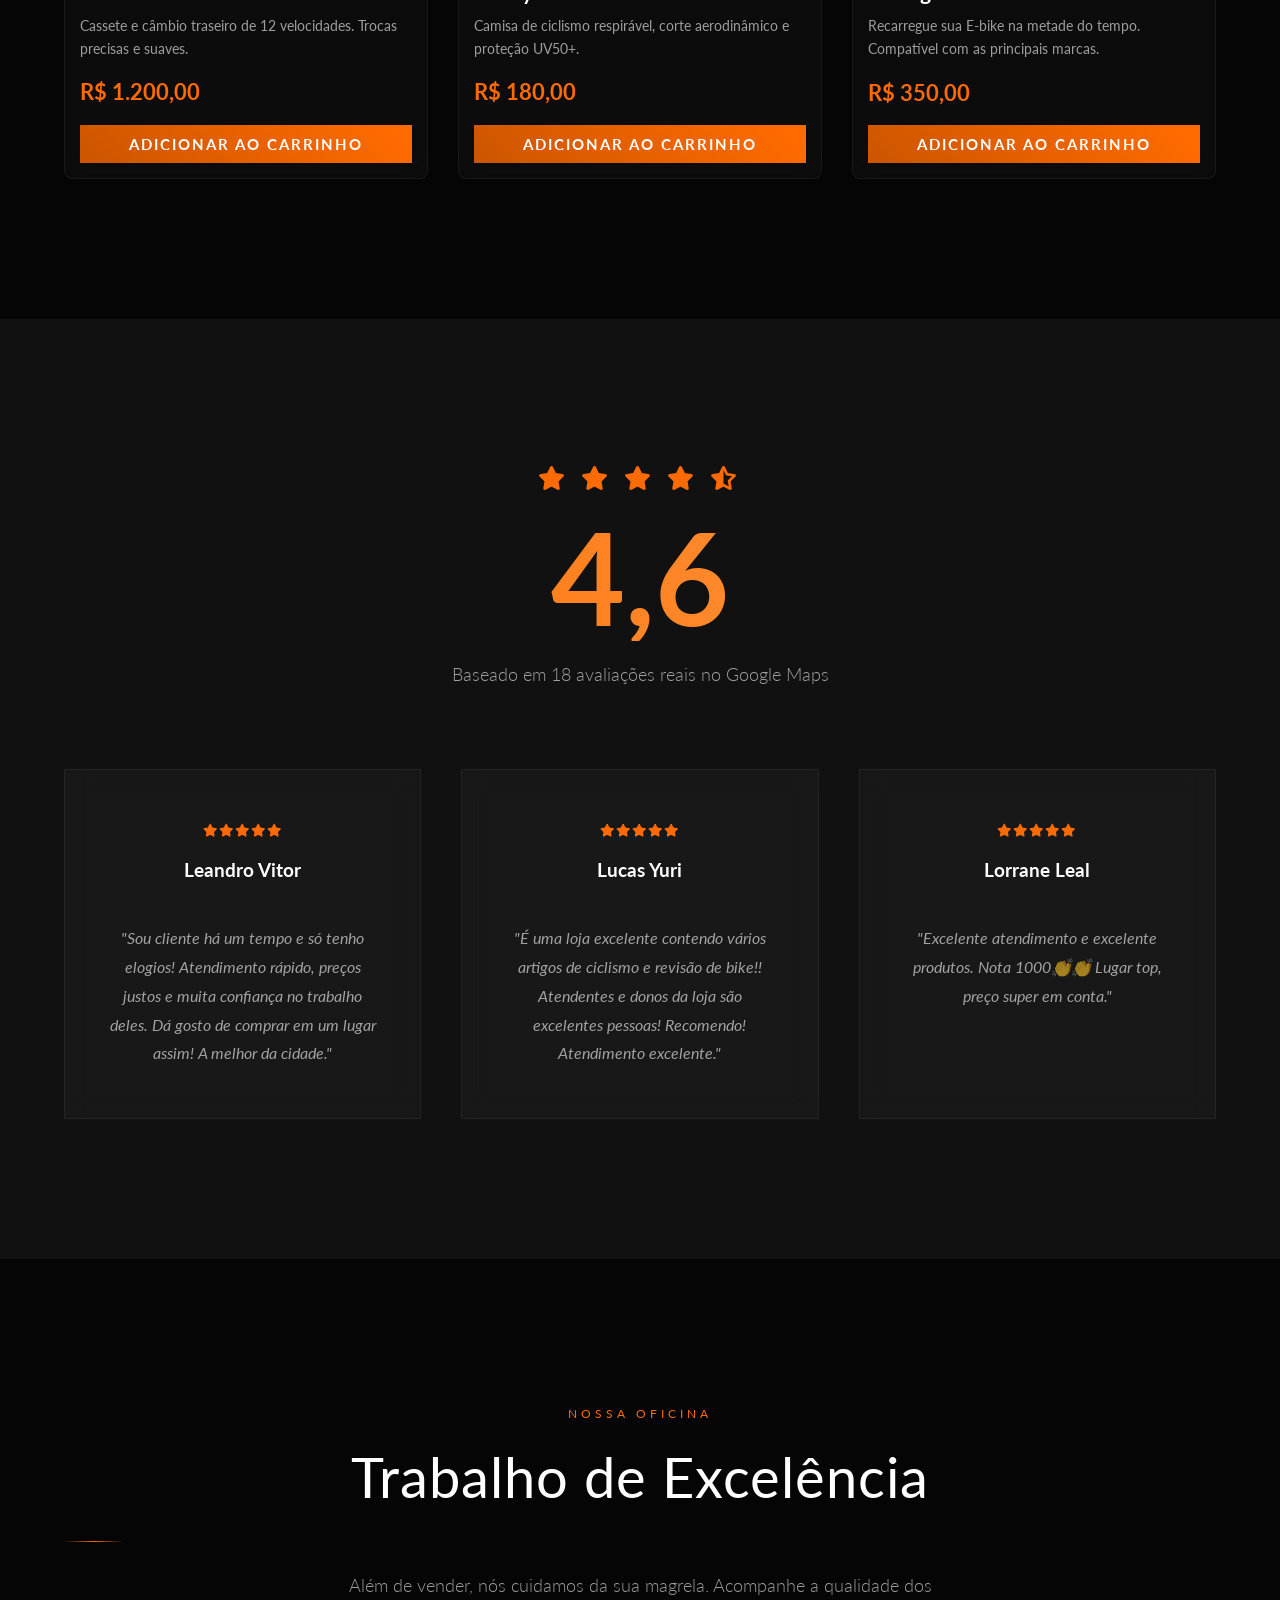
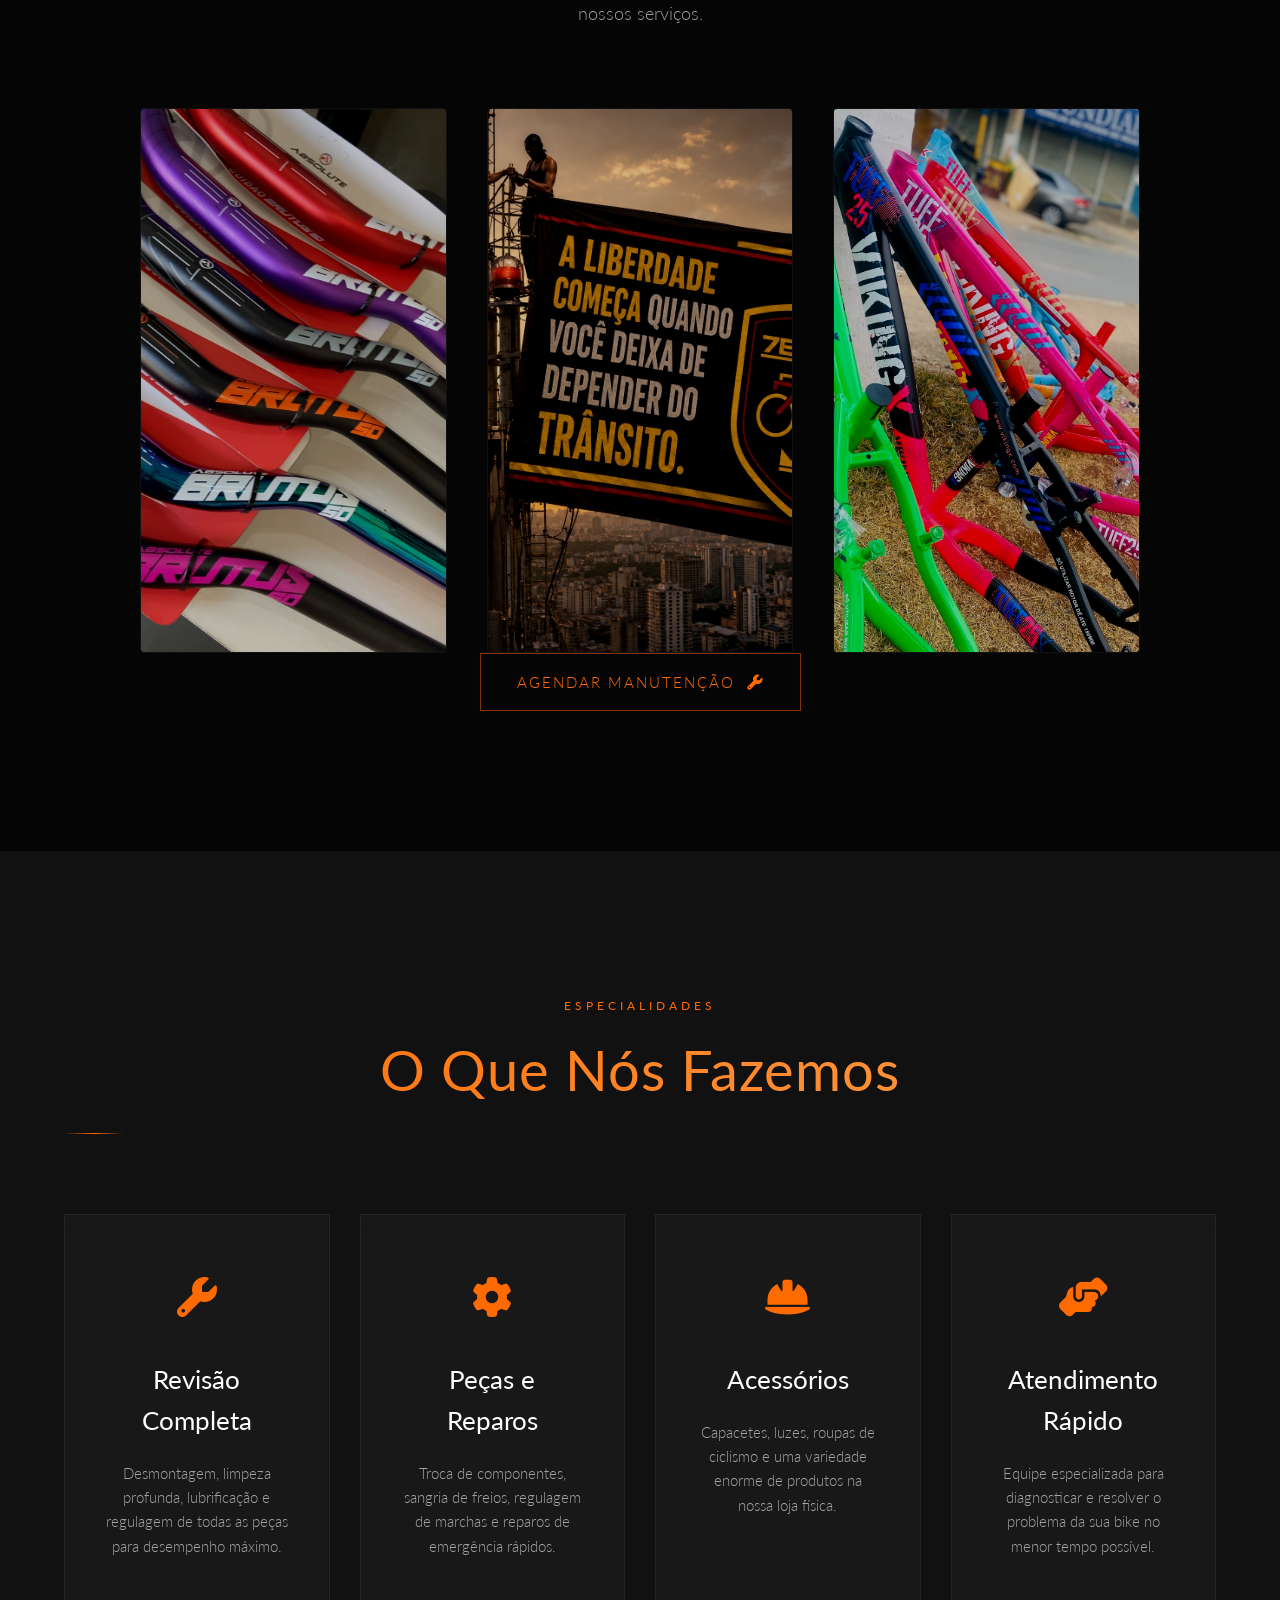
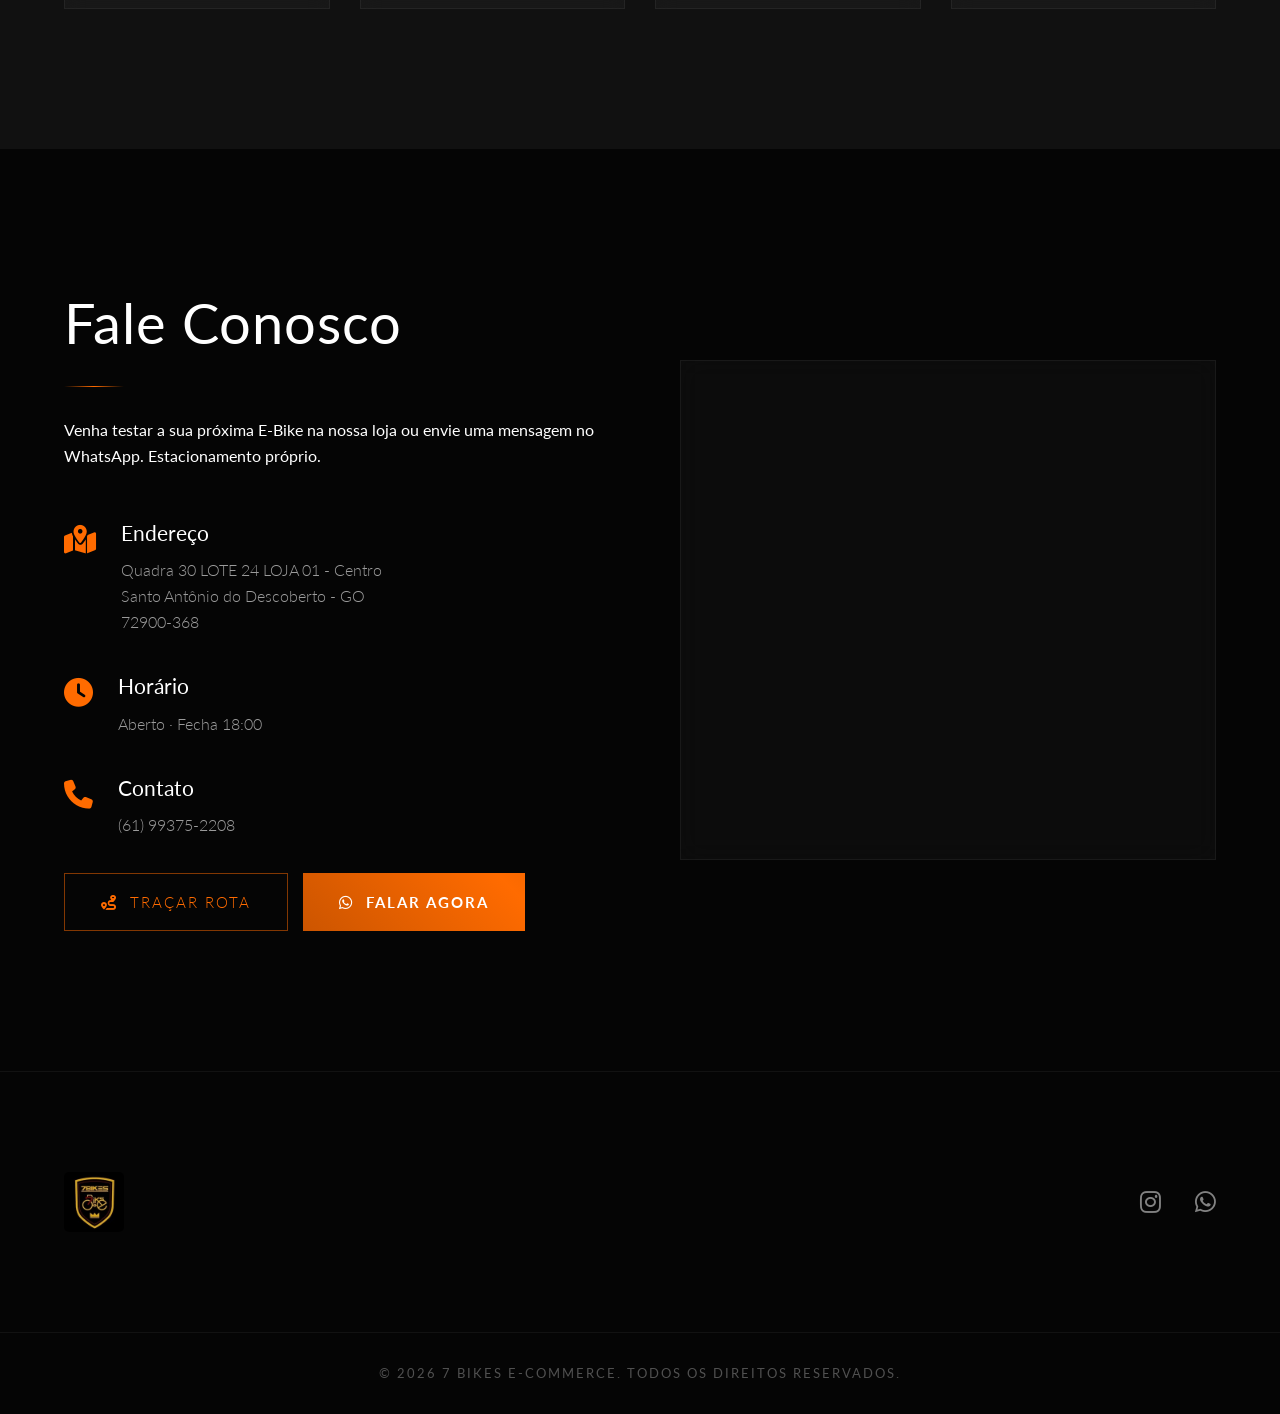
==== commit d21b8e69: "style: update hero background to an epic e-bike photo" ====
--- a/index.html
+++ b/index.html
@@ -64,7 +64,7 @@
     </header>
 
     <!-- Hero Section -->
-    <section class="hero" id="home" style="background: url('img/img10.jpg') center/cover no-repeat;">
+    <section class="hero" id="home" style="background: url('img/hero_ebike.jpg') center/cover no-repeat;">
         <div class="hero__overlay"></div>
         <div class="container hero__content text-center">
             <h1 class="hero__title" data-aos="fade-up" data-aos-duration="1500" style="font-weight: 900; text-transform: uppercase;">Sua Nova <em class="text-gold-gradient" style="font-style: normal;">E-Bike</em><br>Está Aqui</h1>
